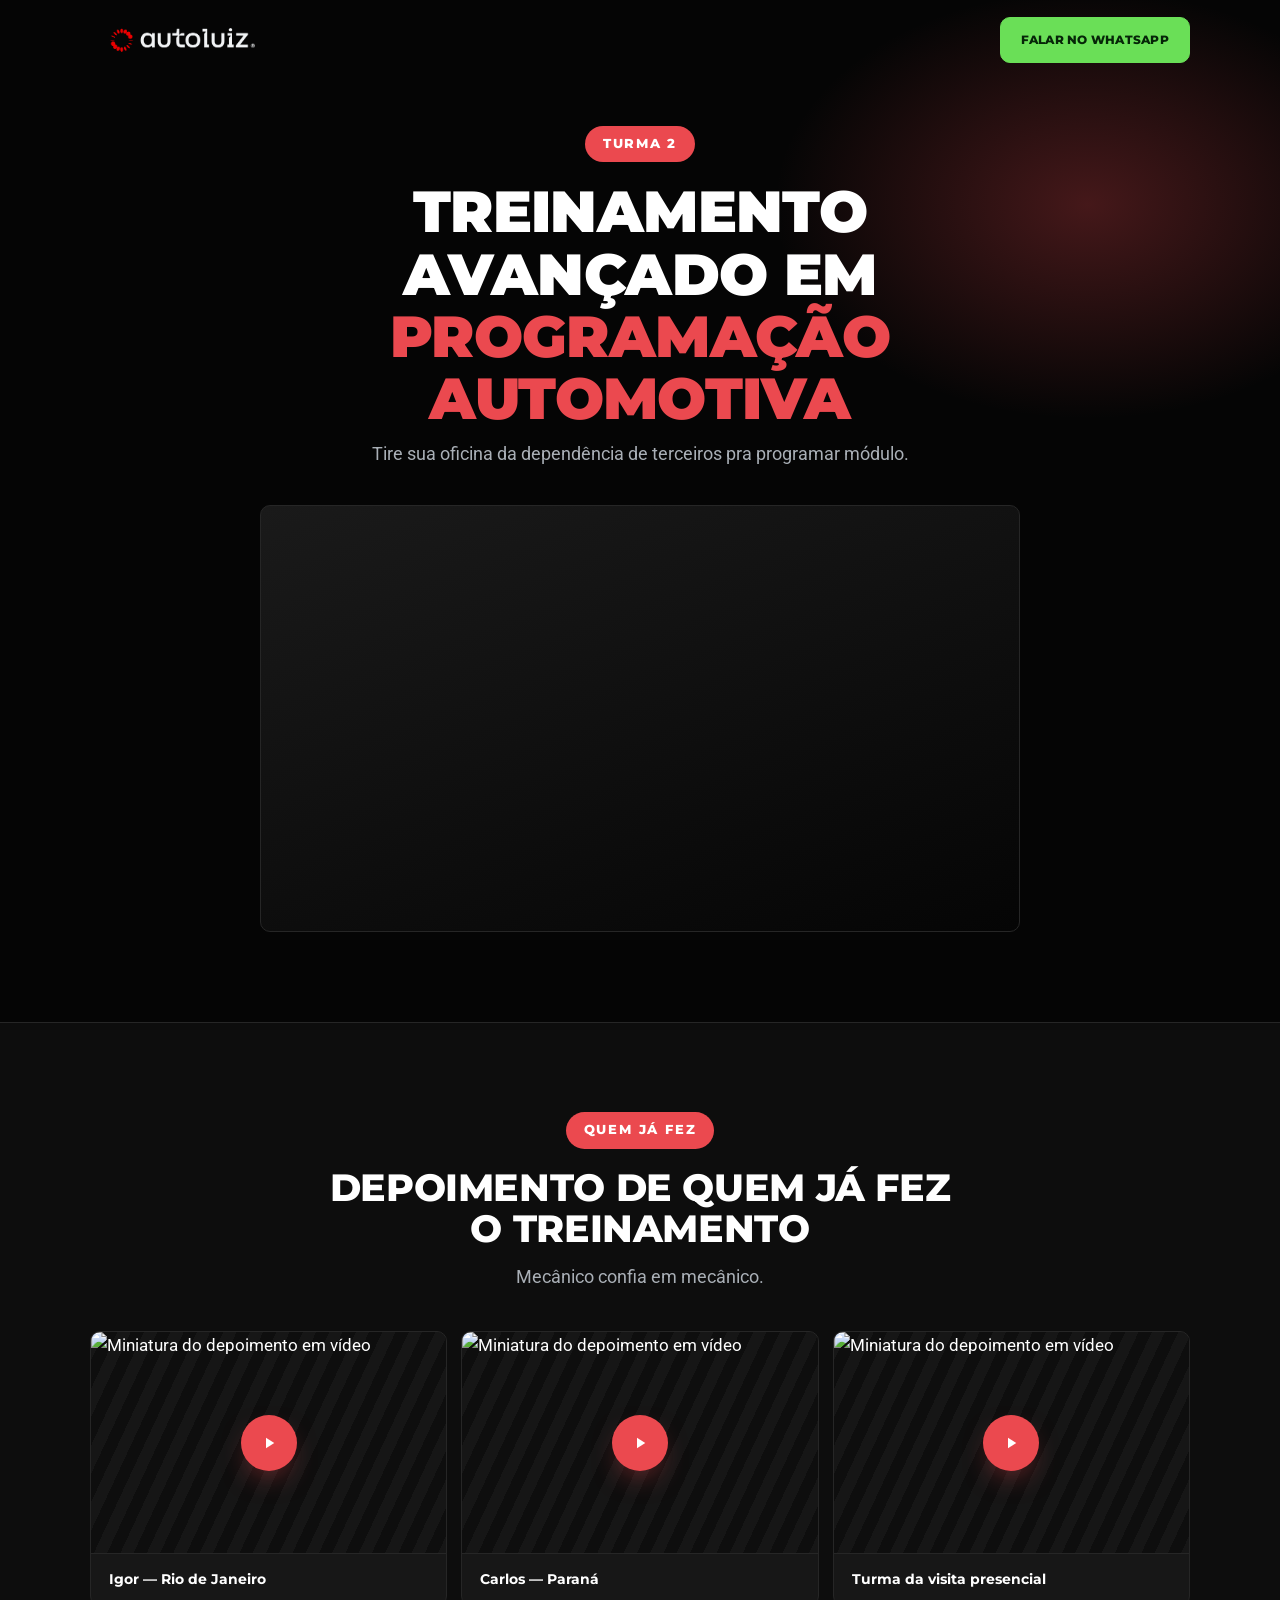
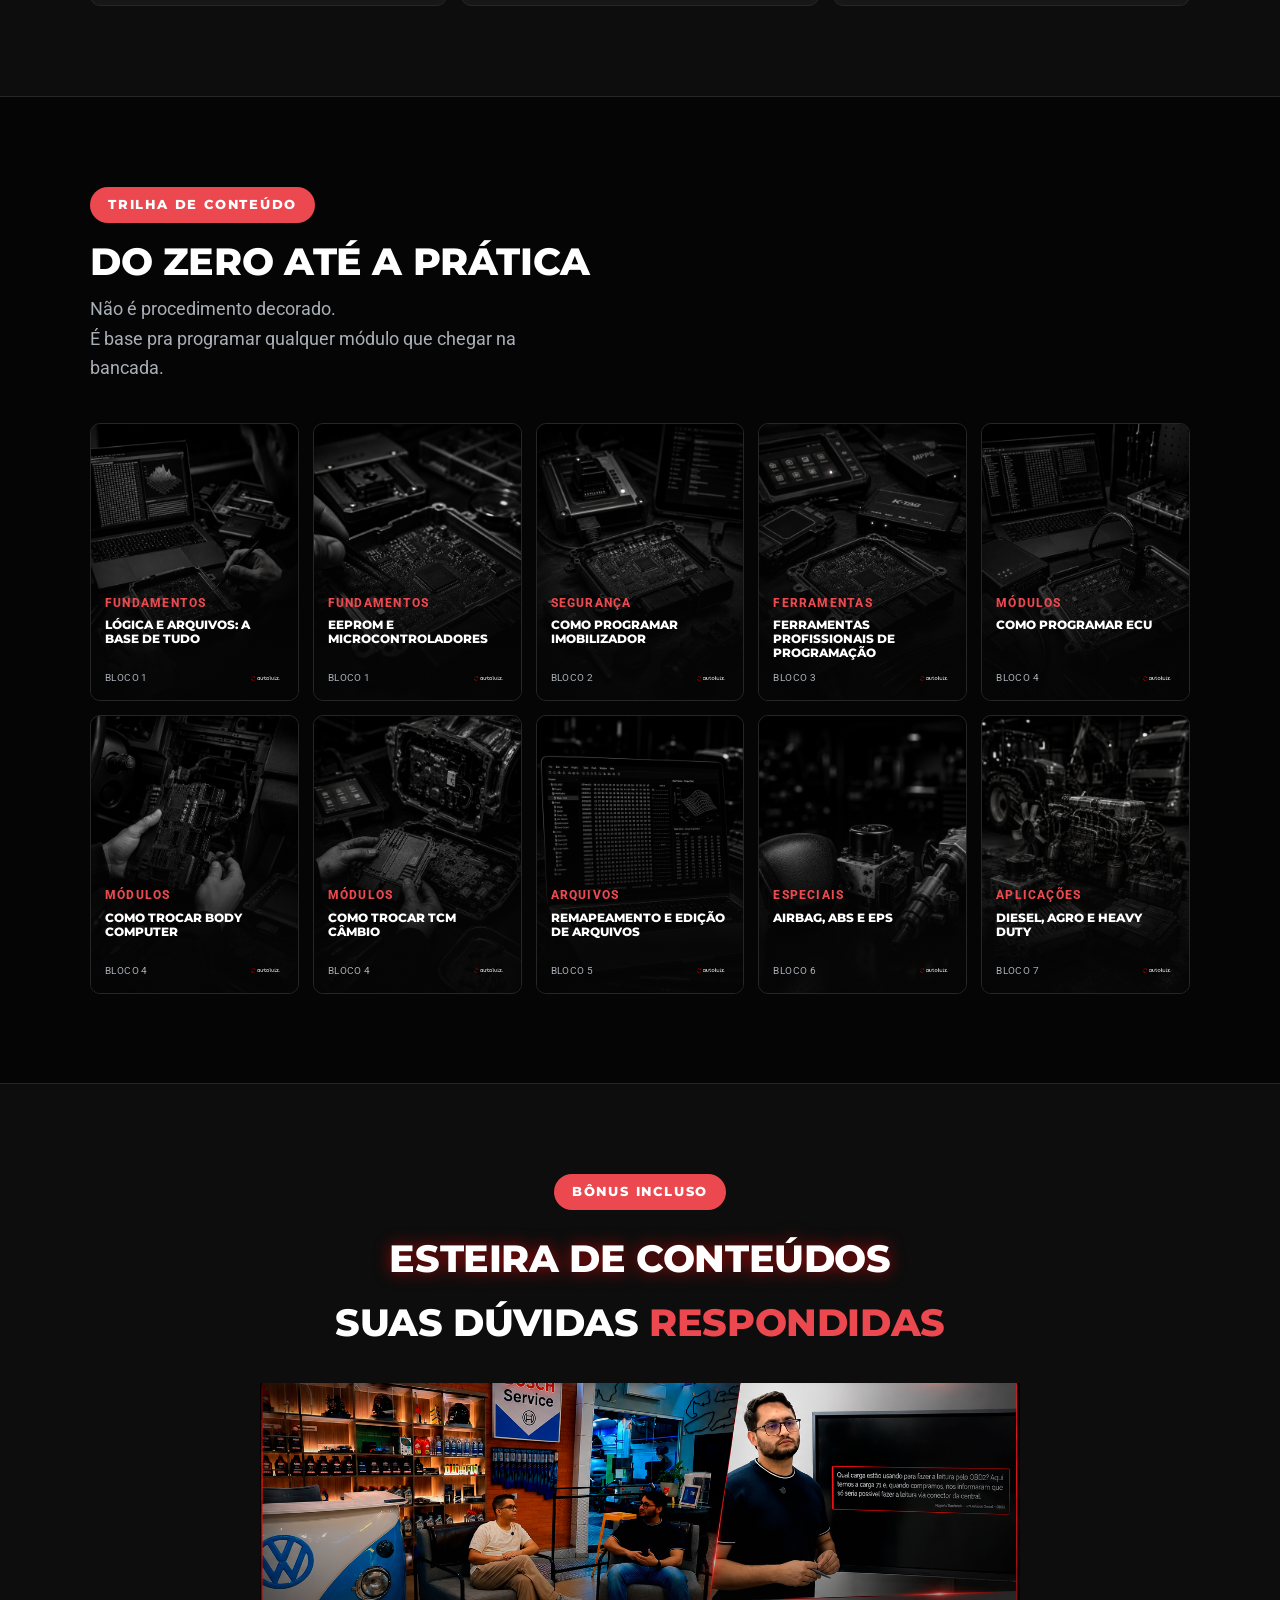
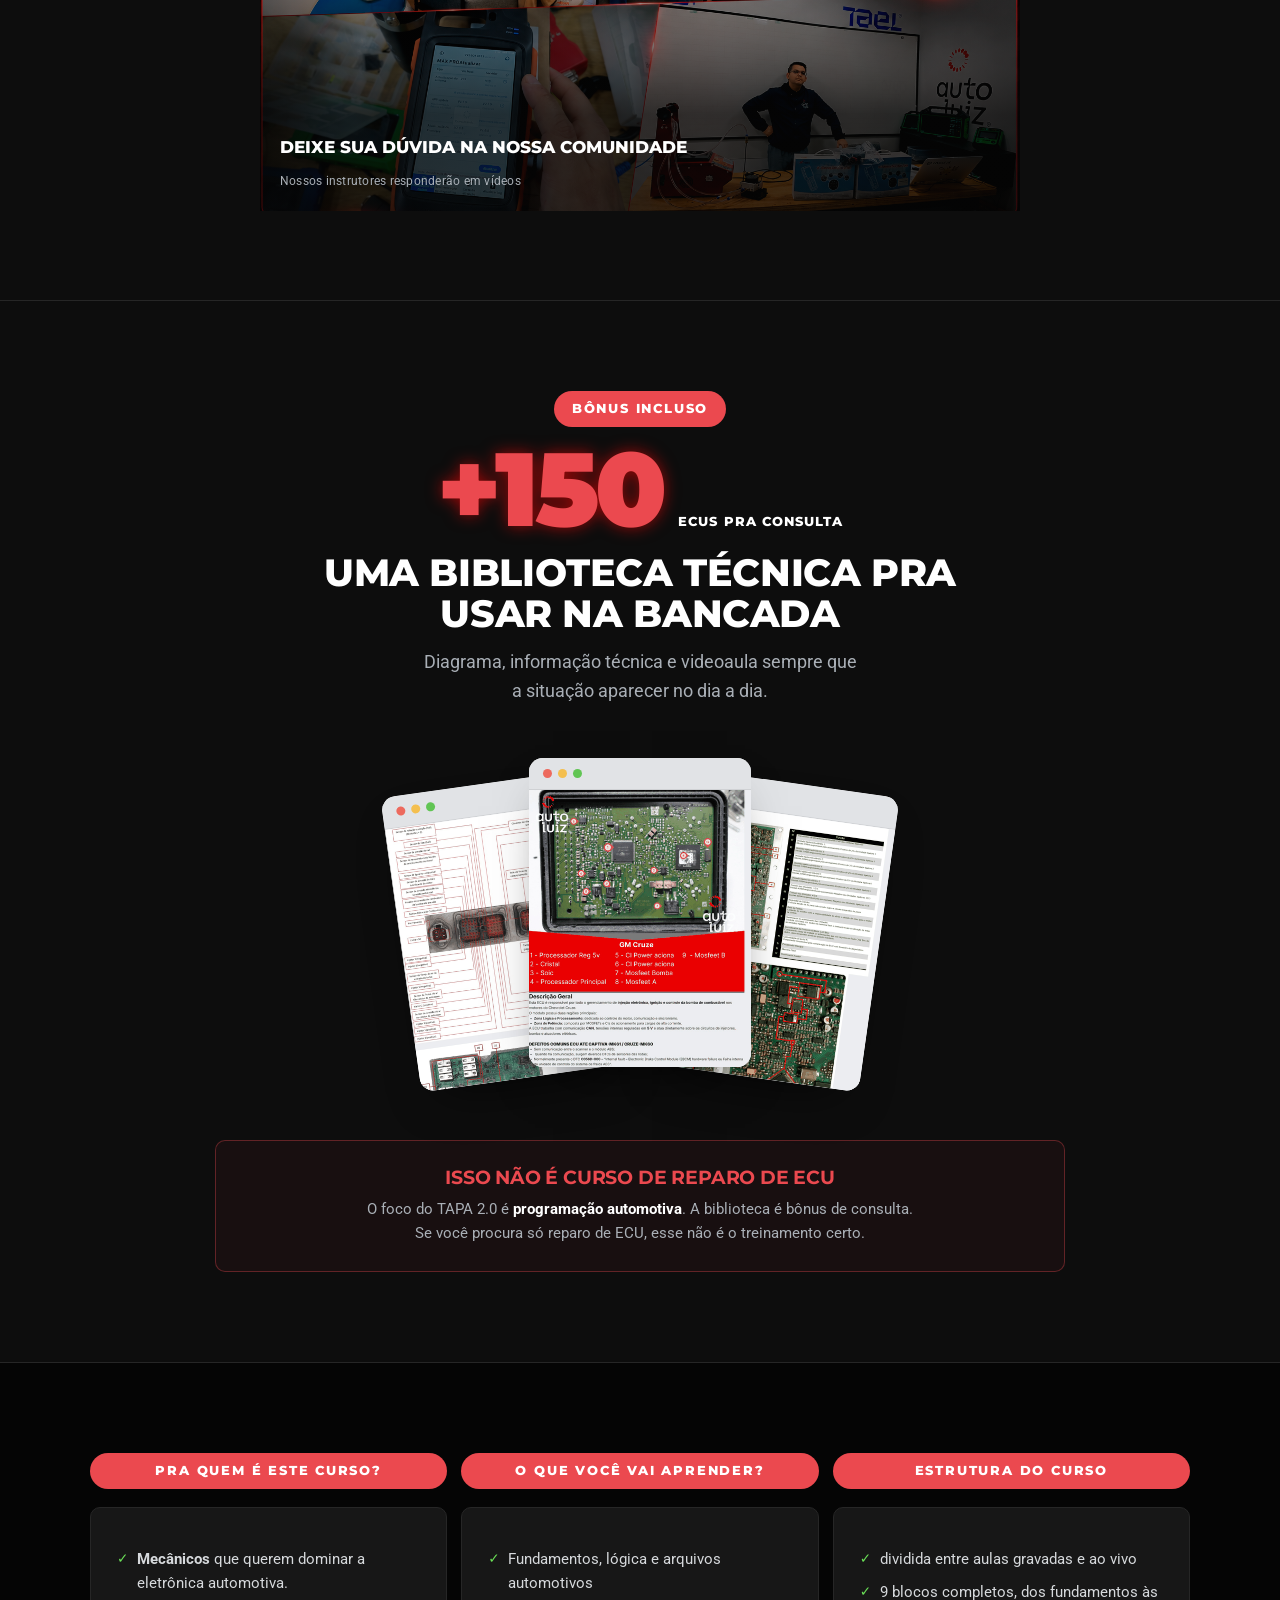
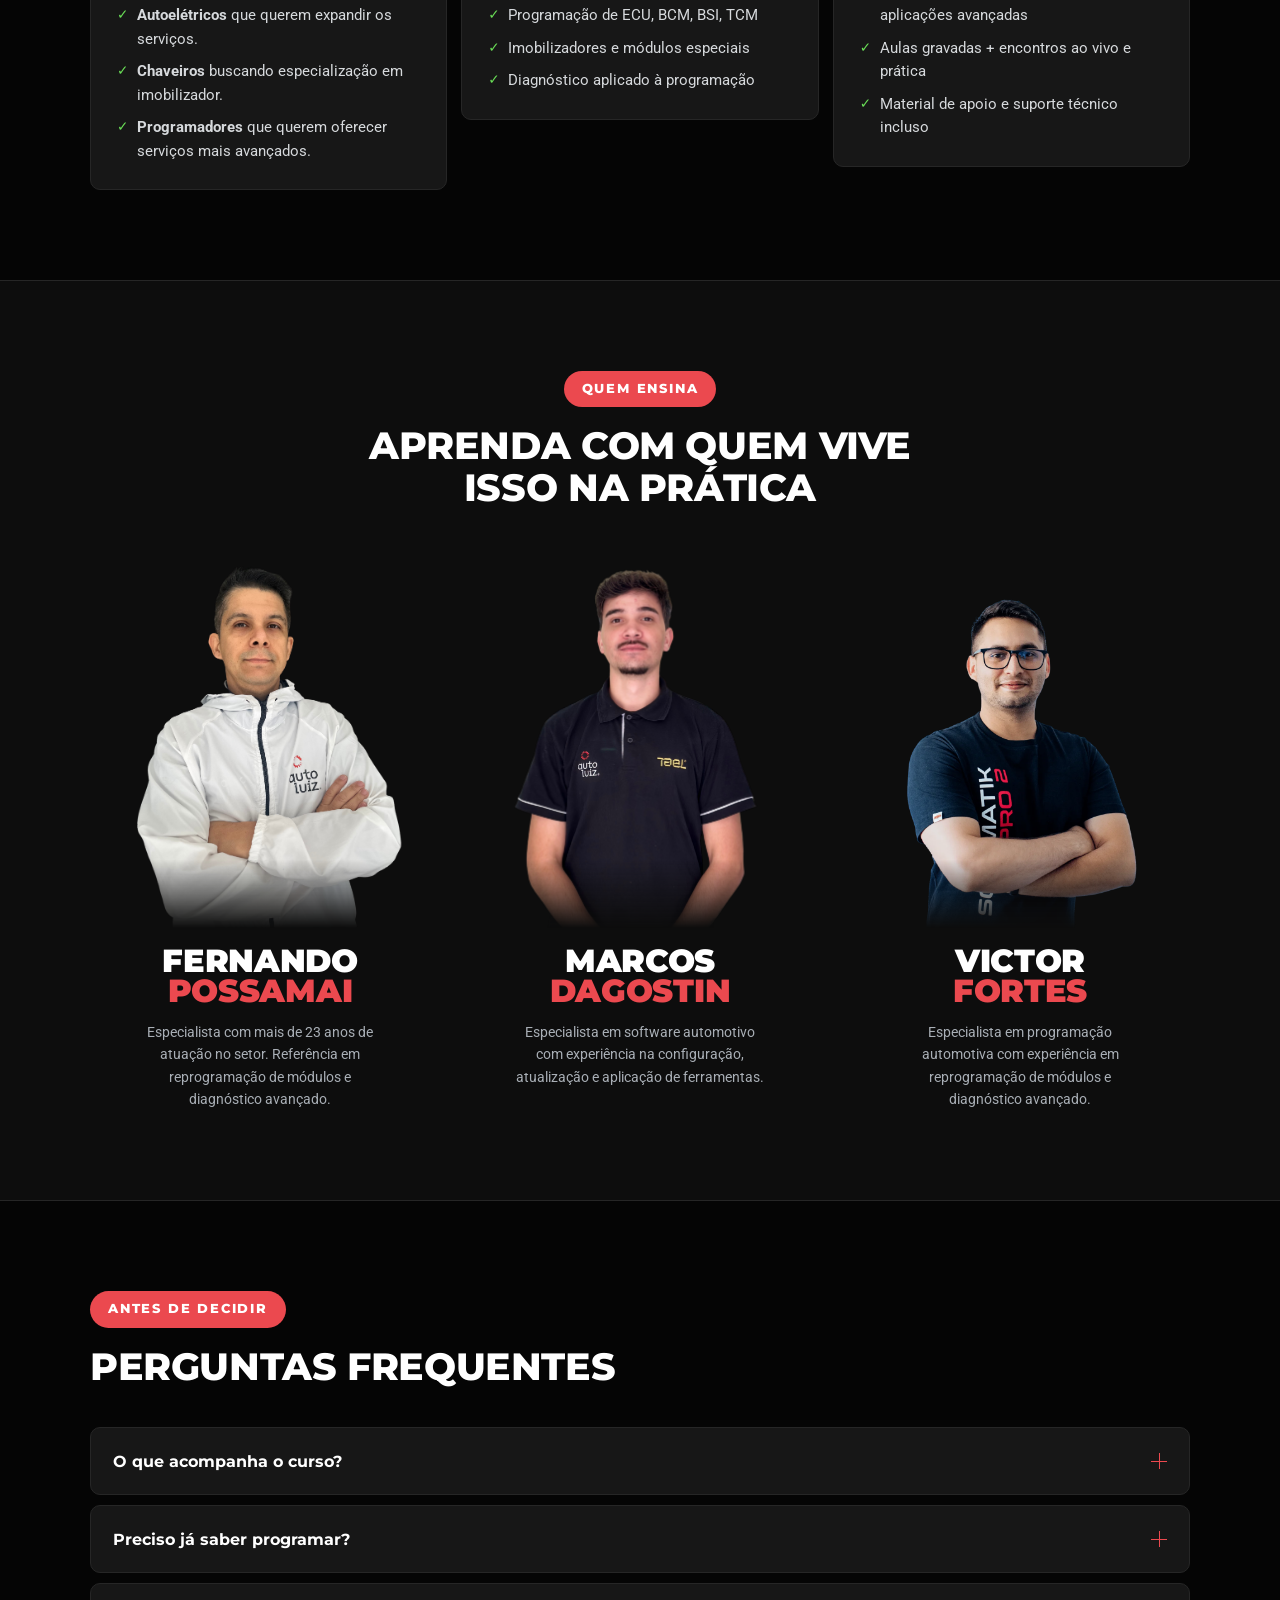
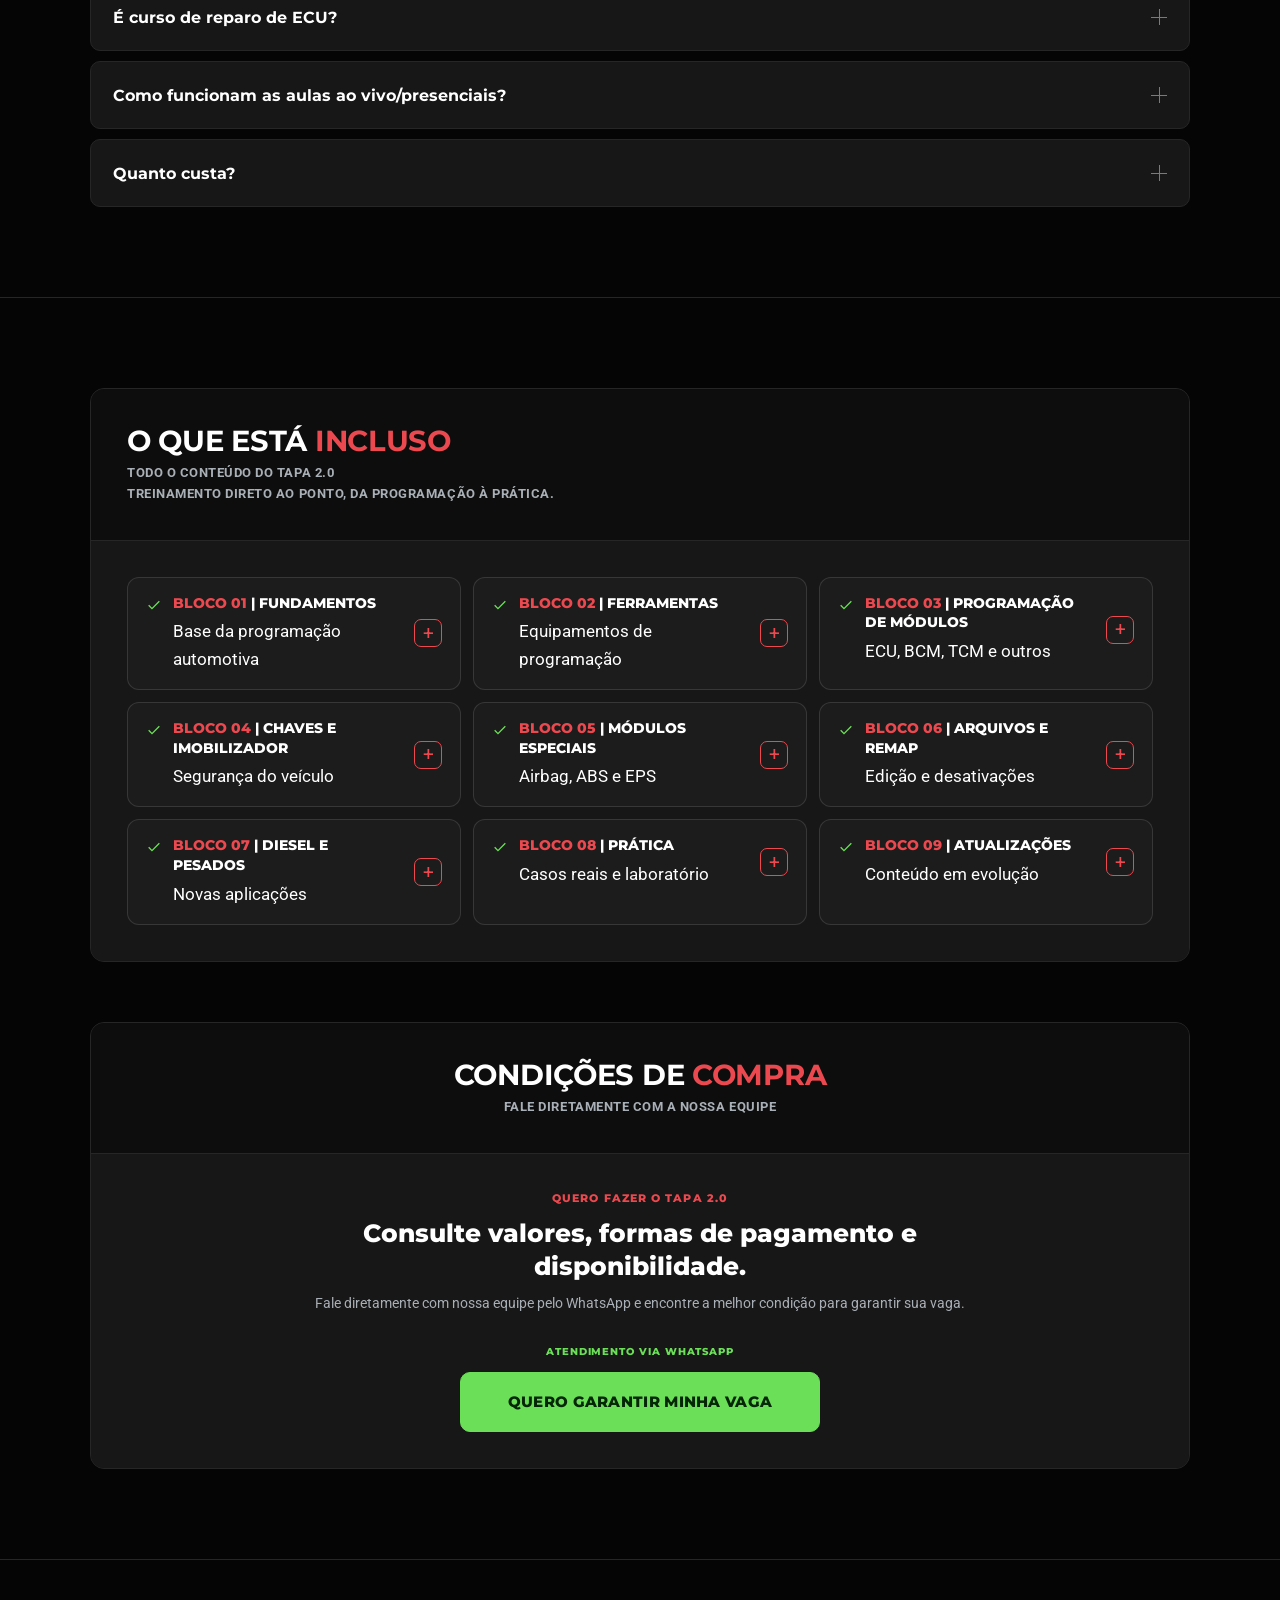
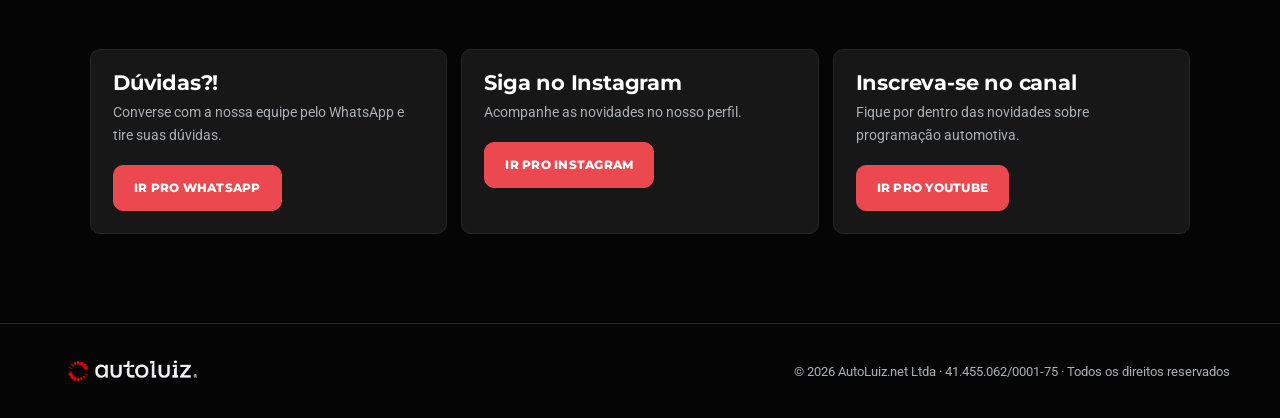
==== index.html @ 75e55159 "Alterações realizadas na parte da esteira de conteudos" ====
<!DOCTYPE html>
<html lang="pt-BR">
<head>
<meta charset="UTF-8">
<meta name="viewport" content="width=device-width, initial-scale=1">
<title>TAPA 2.0 — Treinamento Avançado em Programação Automotiva | AutoLuiz</title>
<meta name="description" content="TAPA 2.0 — Treinamento Avançado em Programação Automotiva. Programação de ECU, BCM, TCM, imobilizadores e mais. AutoLuiz.">
<link rel="preconnect" href="https://fonts.googleapis.com">
<link rel="preconnect" href="https://fonts.gstatic.com" crossorigin>
<link href="https://fonts.googleapis.com/css2?family=Montserrat:wght@600;700;800;900&family=Roboto:wght@400;500;700&display=swap" rel="stylesheet">
<link type="text/css" href="./style.css" rel="stylesheet" /> <!--CSS-->
</head>

<body>
<!-- ============================================================
     Trocar o número de WhatsApp abaixo pelo oficial de vendas antes
     de publicar (hoje usando o mesmo número da página do TAPA 1.0).
     ============================================================ -->

<!-- ====================== NAV ====================== -->
<header class="nav" id="nav">
  <div class="nav-in">
    <a href="#topo" class="brand"><img src="assets/logo-autoluiz-branco.png" alt="AutoLuiz"></a>
    <a href="https://wa.me/5545999514115?text=Ol%C3%A1!%20Quero%20saber%20mais%20sobre%20o%20TAPA%202.0." class="btn btn-sm nav-cta" target="_blank" rel="noopener">Falar no WhatsApp</a>
    <button class="burger" id="burger" aria-label="Abrir menu" aria-expanded="false" aria-controls="drawer"><i></i></button>
  </div>
  <div class="drawer" id="drawer">
    <a href="#depoimentos">Depoimentos</a>
    <a href="#conteudo">Conteúdo</a>
    <a href="#faq">Dúvidas</a>
    <a href="https://wa.me/5545999514115?text=Ol%C3%A1!%20Quero%20saber%20mais%20sobre%20o%20TAPA%202.0." class="btn" target="_blank" rel="noopener">Falar no WhatsApp</a>
  </div>
</header>

<!-- ====================== 01 · HERO + VSL ====================== -->
<section class="hero" id="topo">
  <div class="wrap">
    <div class="hero-head">
      <div class="eyebrow">Turma 2</div>
      <h1>Treinamento avançado em<em>programação automotiva</em></h1>
      <p class="lead hero-lead">Tire sua oficina da dependência de terceiros pra programar módulo.</p>
    </div>

    <div class="vsl"> <!--vídeo antigo, só pra referência visual. Trocar pelo vídeo novo do TAPA 2.0.-->
      <iframe src="https://www.youtube-nocookie.com/embed/srAxkkpOPnQ?rel=0&modestbranding=1" title="VSL provisória (referência)" allow="accelerometer; autoplay; clipboard-write; encrypted-media; gyroscope; picture-in-picture; web-share" allowfullscreen loading="lazy"></iframe>
    </div>
  </div>
</section>

<!-- ====================== 02 · DEPOIMENTOS (segunda dobra) ====================== -->
<section class="tint hairline" id="depoimentos">
  <div class="wrap">
    <div class="section-head center">
      <div class="eyebrow">Quem já fez</div>
      <h2>Depoimento de quem já fez o treinamento</h2>
      <p class="lead tight" style="margin-inline:auto">Mecânico confia em mecânico.</p>
    </div>
    <div class="grid g3">
      <button class="vid" data-yt="faf-zTDQ0Uc" data-caption="Igor — Rio de Janeiro">
        <div class="vid-thumb"><img class="vid-thumb-img" src="https://img.youtube.com/vi/faf-zTDQ0Uc/hqdefault.jpg" alt="Miniatura do depoimento em vídeo"><span class="play"><svg width="18" height="18" viewBox="0 0 24 24" fill="#fff"><path d="M8 5v14l11-7z"/></svg></span></div>
        <div class="vid-body"><p class="vid-caption">Igor — Rio de Janeiro</p></div>
      </button>
      <button class="vid" data-yt="RmAqI6D4fXQ" data-caption="Carlos — Paraná">
        <div class="vid-thumb"><img class="vid-thumb-img" src="https://img.youtube.com/vi/RmAqI6D4fXQ/hqdefault.jpg" alt="Miniatura do depoimento em vídeo"><span class="play"><svg width="18" height="18" viewBox="0 0 24 24" fill="#fff"><path d="M8 5v14l11-7z"/></svg></span></div>
        <div class="vid-body"><p class="vid-caption">Carlos — Paraná</p></div>
      </button>
      <button class="vid" data-yt="4IdHXOc3w_0" data-caption="Turma da visita presencial">
        <div class="vid-thumb"><img class="vid-thumb-img" src="https://img.youtube.com/vi/4IdHXOc3w_0/hqdefault.jpg" alt="Miniatura do depoimento em vídeo"><span class="play"><svg width="18" height="18" viewBox="0 0 24 24" fill="#fff"><path d="M8 5v14l11-7z"/></svg></span></div>
        <div class="vid-body"><p class="vid-caption">Turma da visita presencial</p></div>
      </button>
    </div>
  </div>
</section>

<!-- modal de vídeo -->
<div class="modal" id="modal" role="dialog" aria-modal="true" aria-label="Vídeo do depoimento">
  <div class="modal-box" id="modalBox">
    <div class="modal-frame" id="modalFrame"></div>
    <div class="modal-foot"><span id="modalInfo">Depoimento em vídeo</span><button class="btn btn-ghost btn-sm" id="modalClose">Fechar</button></div>
  </div>
</div>

<!-- ====================== 03 · TRILHA DE CONTEÚDO ====================== -->
<section class="hairline" id="conteudo">
  <div class="wrap">
    <div class="section-head">
      <div class="eyebrow">Trilha de conteúdo</div>
      <h2>Do zero até a prática</h2>
      <p class="lead tight">Não é procedimento decorado.</p> 
      <p class="lead tight">É base pra programar qualquer módulo que chegar na bancada.</p>
    </div>
    
    <div class="grid g5">
  <div class="mod"><img class="mod-bg" src="assets/CAPAS-MODULOS-TRILHA/Lógica e arquivos a base de tudo.png" alt="Lógica e arquivos: a base de tudo"><div class="mod-grad"><div class="mod-eyebrow">Fundamentos</div><div class="mod-title">Lógica e arquivos: a base de tudo</div><div class="mod-foot"><span>Bloco 1</span><img src="assets/logo-autoluiz-branco.png" alt=""></div></div></div>
  <div class="mod"><img class="mod-bg" src="assets/CAPAS-MODULOS-TRILHA/EEPROM e microcontroladores.png" alt="EEPROM e microcontroladores"><div class="mod-grad"><div class="mod-eyebrow">Fundamentos</div><div class="mod-title">EEPROM e microcontroladores</div><div class="mod-foot"><span>Bloco 1</span><img src="assets/logo-autoluiz-branco.png" alt=""></div></div></div>
  <div class="mod"><img class="mod-bg" src="assets/CAPAS-MODULOS-TRILHA/Como programar imobilizador.png" alt="Como programar imobilizador"><div class="mod-grad"><div class="mod-eyebrow">Segurança</div><div class="mod-title">Como programar imobilizador</div><div class="mod-foot"><span>Bloco 2</span><img src="assets/logo-autoluiz-branco.png" alt=""></div></div></div>
  <div class="mod"><img class="mod-bg" src="assets/CAPAS-MODULOS-TRILHA/Ferramentas profissionais de programação.png" alt="Ferramentas profissionais de programação"><div class="mod-grad"><div class="mod-eyebrow">Ferramentas</div><div class="mod-title">Ferramentas profissionais de programação</div><div class="mod-foot"><span>Bloco 3</span><img src="assets/logo-autoluiz-branco.png" alt=""></div></div></div>
  <div class="mod"><img class="mod-bg" src="assets/CAPAS-MODULOS-TRILHA/Como programar ECU.png" alt="Como programar ECU"><div class="mod-grad"><div class="mod-eyebrow">Módulos</div><div class="mod-title">Como programar ECU</div><div class="mod-foot"><span>Bloco 4</span><img src="assets/logo-autoluiz-branco.png" alt=""></div></div></div>
  <div class="mod"><img class="mod-bg" src="assets/CAPAS-MODULOS-TRILHA/Como trocar Body Computer.png" alt="Como trocar Body Computer"><div class="mod-grad"><div class="mod-eyebrow">Módulos</div><div class="mod-title">Como trocar Body Computer</div><div class="mod-foot"><span>Bloco 4</span><img src="assets/logo-autoluiz-branco.png" alt=""></div></div></div>
  <div class="mod"><img class="mod-bg" src="assets/CAPAS-MODULOS-TRILHA/Como trocar TCM câmbio.png" alt="Como trocar TCM câmbio"><div class="mod-grad"><div class="mod-eyebrow">Módulos</div><div class="mod-title">Como trocar TCM câmbio</div><div class="mod-foot"><span>Bloco 4</span><img src="assets/logo-autoluiz-branco.png" alt=""></div></div></div>
  <div class="mod"><img class="mod-bg" src="assets/CAPAS-MODULOS-TRILHA/Remapeamento e edição de arquivos.png" alt="Remapeamento e edição de arquivos"><div class="mod-grad"><div class="mod-eyebrow">Arquivos</div><div class="mod-title">Remapeamento e edição de arquivos</div><div class="mod-foot"><span>Bloco 5</span><img src="assets/logo-autoluiz-branco.png" alt=""></div></div></div>
  <div class="mod"><img class="mod-bg" src="assets/CAPAS-MODULOS-TRILHA/Airbag, ABS e EPS.png" alt="Airbag, ABS e EPS"><div class="mod-grad"><div class="mod-eyebrow">Especiais</div><div class="mod-title">Airbag, ABS e EPS</div><div class="mod-foot"><span>Bloco 6</span><img src="assets/logo-autoluiz-branco.png" alt=""></div></div></div>
  <div class="mod"><img class="mod-bg" src="assets/CAPAS-MODULOS-TRILHA/Diesel, Agro e Heavy Duty.png" alt="Diesel, Agro e Heavy Duty"><div class="mod-grad"><div class="mod-eyebrow">Aplicações</div><div class="mod-title">Diesel, Agro e Heavy Duty</div><div class="mod-foot"><span>Bloco 7</span><img src="assets/logo-autoluiz-branco.png" alt=""></div></div></div>
</div> <!--Fim da div dos cards-->

  </div>
</section>

<!-- ====================== 04 · ESTEIRA DE CONTEÚDOS ====================== -->
<section class="tint hairline">
  <div class="wrap">
    <div class="section-head center">
      <div class="eyebrow">Bônus incluso</div>
      <h2 class="esteira-titulo">Esteira de conteúdos</h2>
      <h2 class="duvidas-titulo">Suas dúvidas <span>respondidas</span></h2>
    </div>
    
    <div class="live" style="max-width:760px;margin:0 auto">
      
      <div class="live-grad">
          <div class="live-title"> Deixe sua dúvida na nossa comunidade</div>
        <div class="live-foot">Nossos instrutores responderão em vídeos</div>
      </div>
    </div>
    
  </div>
</section>

<!-- ====================== 08 · BIBLIOTECA +150 ECUs ====================== -->
<section class="tint hairline" id="biblioteca">
  <div class="wrap">
    <div class="section-head center">
      <div class="eyebrow">Bônus incluso</div>
      <div class="stat"><b>+150</b><span>ECUs pra consulta</span></div>
      <h2 style="margin-top:18px">Uma biblioteca técnica pra usar na bancada</h2>
      <p class="lead tight" style="margin-inline:auto">Diagrama, informação técnica e videoaula sempre que a situação aparecer no dia a dia.</p>
    </div>
    
    <!-- mockup — 3 PDFs reais rodando, 01 no centro/frente, 02 e 03 atrás -->
    <div class="ebook-wrap">
      <div class="pdf-fan">
        <div class="pdf-mock pf-side pf-l">
          <div class="pdf-mock-top">
            <span class="pdf-mock-dot"></span>
            <span class="pdf-mock-dot"></span>
            <span class="pdf-mock-dot"></span>
          </div>
          <div class="pdf-mock-body">
            <img src="assets/pdf-scroll-2.gif" alt="GIF real mostrando a rolagem de uma página em PDF da biblioteca técnica">
          </div>
        </div>
        <div class="pdf-mock pf-side pf-r">
          <div class="pdf-mock-top">
            <span class="pdf-mock-dot"></span>
            <span class="pdf-mock-dot"></span>
            <span class="pdf-mock-dot"></span>
          </div>
          <div class="pdf-mock-body">
            <img src="assets/pdf-scroll-3.gif" alt="GIF real mostrando a rolagem de uma página em PDF da biblioteca técnica">
          </div>
        </div>
        <div class="pdf-mock pf-center">
          <div class="pdf-mock-top">
            <span class="pdf-mock-dot"></span>
            <span class="pdf-mock-dot"></span>
            <span class="pdf-mock-dot"></span>
          </div>
          <div class="pdf-mock-body">
            <img src="assets/pdf-scroll-1.gif" alt="GIF real mostrando a rolagem de uma página em PDF da biblioteca técnica">
          </div>
        </div>
      </div>
    </div>
   
    <div class="alert">
      <h3>Isso não é curso de reparo de ECU</h3>
      <p>O foco do TAPA 2.0 é <b style="color:var(--ink)">programação automotiva</b>. A biblioteca é bônus de consulta. Se você procura só reparo de ECU, esse não é o treinamento certo.</p>
    </div>
  </div>
</section>

<!-- ====================== 05 · 3 COLUNAS INFO ====================== -->
<section class="hairline">
  <div class="wrap">
    <div class="grid g3">
      <div class="info-col">
        <div class="eyebrow">Pra quem é este curso?</div>
        <div class="card">
          <ul>
            <li><b>Mecânicos</b> que querem dominar a eletrônica automotiva.</li>
            <li><b>Autoelétricos</b> que querem expandir os serviços.</li>
            <li><b>Chaveiros</b> buscando especialização em imobilizador.</li>
            <li><b>Programadores</b> que querem oferecer serviços mais avançados.</li>
          </ul>
        </div>
      </div>
      <div class="info-col">
        <div class="eyebrow">O que você vai aprender?</div>
        <div class="card">
          <ul>
            <li>Fundamentos, lógica e arquivos automotivos</li>
            <li>Programação de ECU, BCM, BSI, TCM</li>
            <li>Imobilizadores e módulos especiais</li>
            <li>Diagnóstico aplicado à programação</li>
          </ul>
        </div>
      </div>
      <div class="info-col">
        <div class="eyebrow">Estrutura do curso</div>
        <div class="card">
          <ul>
            <li> dividida entre aulas gravadas e ao vivo</li> <!--verificar carga horaria-->
            <li>9 blocos completos, dos fundamentos às aplicações avançadas</li>
            <li>Aulas gravadas + encontros ao vivo e prática</li>
            <li>Material de apoio e suporte técnico incluso</li>
          </ul>
        </div>
      </div>
    </div>
  </div>
</section>

<!-- ====================== 06 · QUEM ENSINA ====================== -->
<section class="tint hairline instructors" id="autoluiz">
  <div class="wrap">

    <div class="section-head center">
      <div class="eyebrow">Quem ensina</div>
      <h2>Aprenda com quem vive isso na prática</h2>
    </div>

    <div class="instructors__grid">

      <!-- Fernando -->
      <div class="instructor">
        <div class="instructor__photo">
          <img src="assets/FOTOS - INSTRUTORES/Foto Fernando PNG.png" alt="Fernando Possamai">
        </div>

        <div class="instructor__text">
          <h3>Fernando<span>Possamai</span></h3>
          <p>Especialista com mais de 23 anos de atuação no setor. Referência em reprogramação de módulos e diagnóstico avançado.</p>
        </div>
      </div>

      <!-- Marcos -->
      <div class="instructor">
        <div class="instructor__photo">
          <img src="assets/FOTOS - INSTRUTORES/Foto Marcos PNG.png" alt="Marcos Dagostin">
        </div>

        <div class="instructor__text">
          <h3>Marcos<span>Dagostin</span></h3>
          <p>Especialista em software automotivo com experiência na configuração, atualização e aplicação de ferramentas. </p>
        </div>
      </div>

      <!-- Victor -->
      <div class="instructor">
        <div class="instructor__photo">
          <img src="assets/FOTOS - INSTRUTORES/Foto Victor PNG.webp" alt="Victor Fortes">
        </div>

        <div class="instructor__text">
          <h3>Victor<span>Fortes</span></h3>
          <p>Especialista em programação automotiva com experiência em reprogramação de módulos e diagnóstico avançado.</p>
        </div>
      </div>

    </div>

  </div>
</section>

<!-- ====================== 09 · FAQ ====================== -->
<section class="hairline" id="faq">
  <div class="wrap">
    <div class="section-head">
      <div class="eyebrow">Antes de decidir</div>
      <h2>Perguntas frequentes</h2>
    </div>
    <div class="faq">
      <div class="faq-item"><button class="faq-q">O que acompanha o curso? <i></i></button><div class="faq-a"><div>O conteúdo original do TAPA 1 + novos fundamentos, arquivos práticos e atualizações constantes para transformar processos isolados em uma formação completa e de alto nível.</div></div></div>
      <div class="faq-item"><button class="faq-q">Preciso já saber programar? <i></i></button><div class="faq-a"><div>Não. O treinamento começa do zero, pelos fundamentos.</div></div></div>
      <div class="faq-item"><button class="faq-q">É curso de reparo de ECU? <i></i></button><div class="faq-a"><div>Não. O foco é programação automotiva. A biblioteca de +150 ECUs é bônus de consulta.</div></div></div>
      <div class="faq-item"><button class="faq-q">Como funcionam as aulas ao vivo/presenciais? <i></i></button><div class="faq-a"><div>Além das aulas online, o treinamento inclui lives gravadas.</div></div></div>
      <div class="faq-item"><button class="faq-q">Quanto custa? <i></i></button><div class="faq-a"><div>Fale com um dos nossos especialistas no WhatsApp, eles passam valores e condições certas pro seu momento.</div></div></div>
    </div>
  </div>
</section>

<!--O QUE ESTÁ INCLUSO-->
<section class="hairline" id="oferta">
  <div class="wrap">

    <div class="offer">

      <div class="offer-top">
        <h3>O QUE ESTÁ <span>INCLUSO</span></h3>
        <p>Todo o conteúdo do TAPA 2.0</p>
        <p>Treinamento direto ao ponto, da programação à prática.</p>
      </div>

      <div class="offer-body">

        <div class="course-accordions">

          <details class="topic-accordion">
            <summary>
              <div class="topic-head">
                <svg width="16" height="16" viewBox="0 0 24 24" fill="none" stroke="#6ADF57" stroke-width="2">
                  <path d="M4 12.5l5 5L20 6.5"/>
                </svg>

                <div class="topic-title">
                  <strong><span class="bloco-numero">BLOCO 01</span> | FUNDAMENTOS</strong>
                  <span>Base da programação automotiva</span>
                </div>
              </div>

              <span class="topic-arrow">+</span>
            </summary>

            <div class="topic-dropdown">
              <ul>
                <li>Leitura e gravação de módulos</li>
                <li>EEPROM e microcontroladores</li>
                <li>Arquivos automotivos</li>
              </ul>
            </div>
          </details>

          <details class="topic-accordion">
            <summary>
              <div class="topic-head">
                <svg width="16" height="16" viewBox="0 0 24 24" fill="none" stroke="#6ADF57" stroke-width="2">
                  <path d="M4 12.5l5 5L20 6.5"/>
                </svg>

                <div class="topic-title">
                  <strong><span class="bloco-numero">BLOCO 02</span> | FERRAMENTAS</strong>
                  <span>Equipamentos de programação</span>
                </div>
              </div>

              <span class="topic-arrow">+</span>
            </summary>

            <div class="topic-dropdown">
              <ul>
                <li>Ferramentas profissionais de programação</li>
                <li>Uso correto de cada equipamento</li>
              </ul>
            </div>
          </details>

          <details class="topic-accordion">
            <summary>
              <div class="topic-head">
                <svg width="16" height="16" viewBox="0 0 24 24" fill="none" stroke="#6ADF57" stroke-width="2">
                  <path d="M4 12.5l5 5L20 6.5"/>
                </svg>

                <div class="topic-title">
                  <strong><span class="bloco-numero">BLOCO 03</span> | PROGRAMAÇÃO DE MÓDULOS</strong>
                  <span>ECU, BCM, TCM e outros</span>
                </div>
              </div>

              <span class="topic-arrow">+</span>
            </summary>

            <div class="topic-dropdown">
              <ul>
                <li>ECU e BCM</li>
                <li>BCM, BSI e Body Computer</li>
                <li>TCM e transmissões</li>
                <li>Troca e programação de módulos</li>
              </ul>
            </div>
          </details>

          <details class="topic-accordion">
            <summary>
              <div class="topic-head">
                <svg width="16" height="16" viewBox="0 0 24 24" fill="none" stroke="#6ADF57" stroke-width="2">
                  <path d="M4 12.5l5 5L20 6.5"/>
                </svg>

                <div class="topic-title">
                 <strong><span class="bloco-numero">BLOCO 04</span> | CHAVES E IMOBILIZADOR</strong>
                  <span>Segurança do veículo</span>
                </div>
              </div>

              <span class="topic-arrow">+</span>
            </summary>

            <div class="topic-dropdown">
              <ul>
                <li>Programação de chaves</li>
                <li>Imobilizador</li>
                <li>Sistemas de segurança</li>
              </ul>
            </div>
          </details>

          <details class="topic-accordion">
            <summary>
              <div class="topic-head">
                <svg width="16" height="16" viewBox="0 0 24 24" fill="none" stroke="#6ADF57" stroke-width="2">
                  <path d="M4 12.5l5 5L20 6.5"/>
                </svg>

                <div class="topic-title">
                 <strong><span class="bloco-numero">BLOCO 05</span> | MÓDULOS ESPECIAIS</strong>
                  <span>Airbag, ABS e EPS</span>
                </div>
              </div>

              <span class="topic-arrow">+</span>
            </summary>

            <div class="topic-dropdown">
              <ul>
                <li>Reset de Airbag</li>
                <li>ABS</li>
                <li>EPS</li>
              </ul>
            </div>
          </details>

          <details class="topic-accordion">
            <summary>
              <div class="topic-head">
                <svg width="16" height="16" viewBox="0 0 24 24" fill="none" stroke="#6ADF57" stroke-width="2">
                  <path d="M4 12.5l5 5L20 6.5"/>
                </svg>

                <div class="topic-title">
                 <strong><span class="bloco-numero">BLOCO 06</span> | ARQUIVOS E REMAP</strong>
                  <span>Edição e desativações</span>
                </div>
              </div>

              <span class="topic-arrow">+</span>
            </summary>

            <div class="topic-dropdown">
              <ul>
                <li>Edição de arquivos</li>
                <li>Remap</li>
                <li>EGR, DPF e FAP</li>
              </ul>
            </div>
          </details>

          <details class="topic-accordion">
            <summary>
              <div class="topic-head">
                <svg width="16" height="16" viewBox="0 0 24 24" fill="none" stroke="#6ADF57" stroke-width="2">
                  <path d="M4 12.5l5 5L20 6.5"/>
                </svg>

                <div class="topic-title">
                 <strong><span class="bloco-numero">BLOCO 07</span> | DIESEL E PESADOS</strong>
                  <span>Novas aplicações</span>
                </div>
              </div>

              <span class="topic-arrow">+</span>
            </summary>

            <div class="topic-dropdown">
              <ul>
                <li>Linha Diesel</li>
                <li>Agro</li>
                <li>Heavy Duty</li>
              </ul>
            </div>
          </details>

          <details class="topic-accordion">
            <summary>
              <div class="topic-head">
                <svg width="16" height="16" viewBox="0 0 24 24" fill="none" stroke="#6ADF57" stroke-width="2">
                  <path d="M4 12.5l5 5L20 6.5"/>
                </svg>

                <div class="topic-title">
                  <strong><span class="bloco-numero">BLOCO 08</span> | PRÁTICA</strong>
                  <span>Casos reais e laboratório</span>
                </div>
              </div>

              <span class="topic-arrow">+</span>
            </summary>

            <div class="topic-dropdown">
              <ul>
                <li>Casos reais</li>
                <li>Laboratório técnico</li>
                <li>Diagnóstico aplicado à programação</li>
              </ul>
            </div>
          </details>

          <details class="topic-accordion">
            <summary>
              <div class="topic-head">
                <svg width="16" height="16" viewBox="0 0 24 24" fill="none" stroke="#6ADF57" stroke-width="2">
                  <path d="M4 12.5l5 5L20 6.5"/>
                </svg>

                <div class="topic-title">
                  <strong><span class="bloco-numero">BLOCO 09</span> | ATUALIZAÇÕES</strong>
                  <span>Conteúdo em evolução</span>
                </div>
              </div>

              <span class="topic-arrow">+</span>
            </summary>

            <div class="topic-dropdown">
              <ul>
                <li>Novas tecnologias</li>
                <li>Novos procedimentos</li>
                <li>Atualização contínua</li>
              </ul>
            </div>
          </details>

        </div>

      </div>

    </div> 

    <!-- ====================== CARD 02 · CONDIÇÕES DE COMPRA ====================== -->
<div class="offer offer-conditions">

  <div class="offer-top">
    <h3>CONDIÇÕES DE <span>COMPRA</span></h3>
    <p>Fale diretamente com a nossa equipe</p>
  </div>

  <div class="offer-body">

    <div class="purchase-cta">

      <div class="purchase-copy">
        <span class="purchase-eyebrow">QUERO FAZER O TAPA 2.0</span>

        <h4>
          Consulte valores, formas de pagamento
          e disponibilidade.
        </h4>

        <p>
          Fale diretamente com nossa equipe pelo WhatsApp
          e encontre a melhor condição para garantir sua vaga.
        </p>
      </div>

      <div class="purchase-action">

        <span>ATENDIMENTO VIA WHATSAPP</span>

        <a
          href="https://wa.me/5545999514115?text=Ol%C3%A1!%20Quero%20saber%20mais%20sobre%20o%20TAPA%202.0."
          class="btn"
          target="_blank"
          rel="noopener">
          Quero garantir minha vaga
        </a>

      </div>

    </div>

  </div>

</div> <!-- fim CONDIÇÕES DE COMPRA -->

  </div> <!-- fim wrap -->
</section> <!-- fim oferta -->

<!-- ====================== 11 · RODAPÉ (cards CTA + barra) ====================== -->
<footer class="hairline">
  <div class="wrap" style="padding-block:var(--sec)">
    <div class="foot-ctas">
      <div class="foot-card">
        <h3>Dúvidas?!</h3>
        <p>Converse com a nossa equipe pelo WhatsApp e tire suas dúvidas.</p>
        <a href="https://wa.me/5545999514115" class="btn btn-red btn-sm" target="_blank" rel="noopener">Ir pro WhatsApp</a>
      </div>
      <div class="foot-card">
        <h3>Siga no Instagram</h3>
        <p>Acompanhe as novidades no nosso perfil.</p>
        <a href="https://instagram.com/autoluiznet" class="btn btn-red btn-sm" target="_blank" rel="noopener">Ir pro Instagram</a>
      </div>
      <div class="foot-card">
        <h3>Inscreva-se no canal</h3>
        <p>Fique por dentro das novidades sobre programação automotiva.</p>
        <a href="https://youtube.com/@AutoLuiznet" class="btn btn-red btn-sm" target="_blank" rel="noopener">Ir pro YouTube</a>
      </div>
    </div>
  </div>
  <div class="hairline">
    <div class="wrap foot-bar">
      <a href="#topo" class="brand"><img src="assets/logo-autoluiz-branco.png" alt="AutoLuiz"></a>
      <div>© <span id="ano"></span> AutoLuiz.net Ltda · <span>41.455.062/0001-75</span> · Todos os direitos reservados</div>
    </div>
  </div>
</footer>

<!-- CTA fixo mobile -->
<div class="dock" id="dock"><a href="https://wa.me/5545999514115?text=Ol%C3%A1!%20Quero%20saber%20mais%20sobre%20o%20TAPA%202.0." class="btn" target="_blank" rel="noopener">Quero garantir minha vaga</a></div>

<script>
(function(){
  var nav=document.getElementById('nav'),dock=document.getElementById('dock'),
      burger=document.getElementById('burger'),drawer=document.getElementById('drawer');

  document.getElementById('ano').textContent=new Date().getFullYear();

  function onScroll(){
    var y=window.scrollY;
    nav.classList.toggle('stuck',y>40);
    dock.classList.toggle('show',y>window.innerHeight*0.7);
  }
  window.addEventListener('scroll',onScroll,{passive:true}); onScroll();

  burger.addEventListener('click',function(){
    var open=drawer.classList.toggle('open');
    burger.setAttribute('aria-expanded',open);
    burger.setAttribute('aria-label',open?'Fechar menu':'Abrir menu');
  });
  drawer.querySelectorAll('a').forEach(function(a){
    a.addEventListener('click',function(){drawer.classList.remove('open');burger.setAttribute('aria-expanded','false');});
  });

  document.querySelectorAll('.faq-q').forEach(function(q){
    var item=q.parentElement,panel=item.querySelector('.faq-a');
    q.addEventListener('click',function(){
      var open=item.classList.contains('open');
      document.querySelectorAll('.faq-item.open').forEach(function(i){i.classList.remove('open');i.querySelector('.faq-a').style.maxHeight=null;});
      if(!open){item.classList.add('open');panel.style.maxHeight=panel.scrollHeight+'px';}
    });
  });

  var modal=document.getElementById('modal'),info=document.getElementById('modalInfo');
  var modalBox=document.getElementById('modalBox'),modalFrame=document.getElementById('modalFrame');
  document.querySelectorAll('.vid').forEach(function(v){
    v.addEventListener('click',function(){
      info.textContent=v.dataset.caption||'Depoimento em vídeo';
      if(v.dataset.yt){
        modalBox.classList.add('vertical');
        modalFrame.innerHTML='<iframe src="https://www.youtube-nocookie.com/embed/'+v.dataset.yt+'?autoplay=1&rel=0&modestbranding=1" title="Depoimento em vídeo" allow="accelerometer; autoplay; clipboard-write; encrypted-media; gyroscope; picture-in-picture; web-share" allowfullscreen loading="lazy"></iframe>';
      } else {
        modalBox.classList.remove('vertical');
        modalFrame.innerHTML='<p>[ ESPAÇO DO VÍDEO ]<br>Substituir por &lt;iframe&gt; do YouTube/Vimeo<br>ou &lt;video src="depoimento.mp4" controls&gt;</p>';
      }
      modal.classList.add('open');document.body.style.overflow='hidden';
    });
  });
 
  function closeModal() {
    modal.classList.remove('open');
    document.body.style.overflow = '';
    modalFrame.innerHTML = '';
}

document.getElementById('modalClose').addEventListener('click', closeModal);

modal.addEventListener('click', function(e) {
    if (e.target === modal) {
        closeModal();
    }
});

document.addEventListener('keydown', function(e) {
    if (e.key === 'Escape') {
        closeModal();
    }
});

/* ACCORDIONS */
const accordions = document.querySelectorAll('.topic-accordion');

let sincronizando = false;

accordions.forEach((item) => {

    item.addEventListener('toggle', () => {

        if (sincronizando) return;

        sincronizando = true;

        const abrir = item.open;

        accordions.forEach((other) => {
            other.open = abrir;
        });

        setTimeout(() => {
            sincronizando = false;
        }, 0);

    });

});
})();

</script>
</body>
</html>
---- style.css ----
:root{
  --bg:#050505; --panel:#0D0D0D; --card:#171717; --card-2:#1E1E1E; --line:#262626;
  --ink:#FFFFFF; --muted:#A9AFB6;
  --red:#EB494F; --red-hi:#FF6469; --red-logo:#EB0000;
  --green:#6ADF57; --green-hi:#82EA70;
  --amber:#F0C24B; --amber-bg:rgba(240,194,75,.08); --amber-line:rgba(240,194,75,.45);
  --max:1180px;
  --pad:clamp(20px,5vw,40px);
  --sec:clamp(52px,7vw,96px);
  --r:10px;
}
*{box-sizing:border-box;margin:0;padding:0}
html{scroll-behavior:smooth;-webkit-text-size-adjust:100%}

body{
  background:var(--bg); color:var(--ink);
  font-family:'Roboto',system-ui,sans-serif;
  font-size:17px; line-height:1.6; overflow-x:hidden;
  -webkit-font-smoothing:antialiased;
}
img,svg{max-width:100%;display:block}
a{color:inherit;text-decoration:none}
button{font:inherit;color:inherit;background:none;border:none;cursor:pointer}

/* ---------- tipografia ---------- */
h1,h2,h3,h4,.display{font-family:'Montserrat',sans-serif;font-weight:800;line-height:1.08;letter-spacing:-.01em}
h1{font-size:clamp(2rem,5.4vw,3.6rem);font-weight:900;text-transform:uppercase}
h2{font-size:clamp(1.6rem,3.8vw,2.4rem);text-transform:uppercase}
h3{font-size:clamp(1.05rem,2vw,1.3rem);font-weight:700}
p{color:var(--muted)}
.lead{font-size:clamp(1rem,1.7vw,1.15rem);color:var(--muted);max-width:56ch}
.tight{max-width:44ch}

.eyebrow{
  display:inline-flex;align-items:center;gap:8px;
  font-family:'Montserrat',sans-serif;font-size:.72rem;font-weight:800;
  letter-spacing:.14em;text-transform:uppercase;color:#fff;
  background:var(--red);padding:8px 18px;border-radius:999px;margin-bottom:18px;
  font-size:.80rem;
}

.wrap{max-width:var(--max);margin:0 auto;padding-inline:var(--pad)}
section{padding-block:var(--sec);position:relative}
.hairline{border-top:1px solid var(--line)}
.tint{background:var(--panel)}

/* ---------- botões ---------- */
.btn{
  display:inline-flex;align-items:center;justify-content:center;gap:10px;
  font-family:'Montserrat',sans-serif;font-weight:800;font-size:.94rem;
  letter-spacing:.02em;text-transform:uppercase;
  padding:18px 30px;border-radius:var(--r);
  background:var(--green);color:#062608;border:1px solid var(--green);
  transition:background .18s ease,transform .18s ease,box-shadow .18s ease;
  text-align:center;
}
.btn:hover{background:var(--green-hi);border-color:var(--green-hi);transform:translateY(-2px);box-shadow:0 10px 26px -12px rgba(106,223,87,.55)}
.btn:active{transform:translateY(0)}
.btn-red{background:var(--red);color:#fff;border-color:var(--red)}
.btn-red:hover{background:var(--red-hi);border-color:var(--red-hi);box-shadow:0 10px 26px -12px rgba(235,73,79,.55)}
.btn-sm{padding:12px 20px;font-size:.78rem}
.btn-ghost{background:transparent;color:var(--ink);border:1px solid #3A3A3A}
.btn-ghost:hover{background:var(--card);border-color:#4E4E4E;box-shadow:none}
.btn-lg{padding:22px 40px;font-size:1.05rem;width:100%}
@media(min-width:600px){.btn-lg{width:auto}}
.btn-note{font-size:.78rem;color:var(--muted);margin-top:12px}
:focus-visible{outline:2px solid var(--green);outline-offset:3px}
.btn svg{flex:none}

/* ---------- placeholders ---------- */
.ph{
  font-size:.76rem;font-weight:700;letter-spacing:.02em;
  color:var(--amber);border:1px dashed var(--amber-line);background:var(--amber-bg);
  padding:3px 9px;border-radius:3px;display:inline-block;
}
.ph-block{display:block;padding:14px 16px;line-height:1.6}
.ph-tag{position:absolute;top:10px;left:10px;right:10px;z-index:2;
  font-size:.6rem;font-weight:700;letter-spacing:.05em;text-align:left;
  color:var(--amber);border:1px dashed var(--amber-line);background:rgba(5,5,5,.75);padding:4px 8px;border-radius:3px;
}

/* ---------- nav ---------- */
.nav{position:fixed;inset:0 0 auto 0;z-index:60;background:rgba(5,5,5,0);border-bottom:1px solid transparent;transition:background .3s ease,border-color .3s ease,backdrop-filter .3s ease}
.nav.stuck{background:rgba(5,5,5,.92);backdrop-filter:blur(14px);border-bottom-color:var(--line)}
.nav-in{max-width:var(--max);margin:0 auto;padding:12px var(--pad);display:flex;align-items:center;gap:20px}
.brand img{height:56px;width:auto}
.nav-cta{display:none;margin-left:auto}
@media(min-width:940px){.nav-cta{display:inline-flex}}
.burger{margin-left:12px;width:42px;height:42px;display:grid;place-items:center;border:1px solid var(--line);border-radius:var(--r)}
.burger i{display:block;width:18px;height:1.5px;background:var(--ink);position:relative;transition:.2s}
.burger i::before,.burger i::after{content:'';position:absolute;left:0;width:18px;height:1.5px;background:var(--ink);transition:.2s}
.burger i::before{top:-6px}.burger i::after{top:6px}
.burger[aria-expanded="true"] i{background:transparent}
.burger[aria-expanded="true"] i::before{top:0;transform:rotate(45deg)}
.burger[aria-expanded="true"] i::after{top:0;transform:rotate(-45deg)}
.drawer{display:none;background:var(--panel);border-bottom:1px solid var(--line);padding:8px var(--pad) 26px}
.drawer.open{display:block}
.drawer a{display:block;padding:15px 0;border-bottom:1px solid var(--line);font-size:1rem;font-weight:500}
.drawer .btn{margin-top:22px;width:100%}
@media(min-width:940px){.burger{display:none}.drawer{display:none!important}}

/* ---------- hero ---------- */
.hero{padding-top:clamp(100px,14vh,150px);padding-bottom:var(--sec);overflow:hidden}
.hero::before{content:'';position:absolute;inset:-10% -20% auto auto;width:70%;height:60%;z-index:0;pointer-events:none;
  background:radial-gradient(closest-side,rgba(235,73,79,.28),transparent 70%)}
.hero .wrap{position:relative;z-index:1}
.hero-head{max-width:70ch;margin-bottom:clamp(26px,4vw,36px);text-align:center;margin-inline:auto}
.hero h1{margin-bottom:10px}
.hero h1 em{font-style:normal;color:var(--red);display:block}
.hero-lead{margin-inline:auto;text-align:center}

.vsl{position:relative;aspect-ratio:16/9;border-radius:var(--r);overflow:hidden;
  background:linear-gradient(160deg,#1a1a1a,#050505);display:grid;place-items:center;border:1px solid var(--line);max-width:760px;margin-inline:auto}
.vsl iframe{position:absolute;inset:0;width:100%;height:100%;border:0}
.hero-below{text-align:center;margin-top:22px}
.hero-below p{margin-bottom:16px}
.hero-trust{display:flex;align-items:center;justify-content:center;gap:12px;margin-top:26px;color:var(--muted);font-size:.88rem}
.hero-trust b{color:var(--ink);font-family:'Montserrat',sans-serif;font-weight:800}

/* ---------- grids ---------- */
.grid{display:grid;gap:14px}
.g2{grid-template-columns:1fr}
.g3{grid-template-columns:1fr}
.g4{grid-template-columns:repeat(2,1fr)}
.g5{grid-template-columns:repeat(2,1fr)}
@media(min-width:720px){.g2{grid-template-columns:repeat(2,1fr)}.g3{grid-template-columns:repeat(3,1fr)}.g4{grid-template-columns:repeat(3,1fr)}.g5{grid-template-columns:repeat(3,1fr)}}
@media(min-width:1000px){.g4{grid-template-columns:repeat(4,1fr)}.g5{grid-template-columns:repeat(5,1fr)}}

.section-head{max-width:64ch;margin-bottom:clamp(28px,4vw,40px)}
.section-head.center{margin-inline:auto;text-align:center}
.section-head h2{margin-bottom:12px}

/* ---------- cards genéricos ---------- */
.card{background:var(--card);border:1px solid var(--line);border-radius:var(--r);padding:clamp(20px,3vw,26px);position:relative;transition:border-color .2s,transform .2s,box-shadow .2s}
.card:hover{border-color:#3A3A3A;transform:translateY(-3px);box-shadow:0 14px 30px -18px rgba(0,0,0,.5)}
.card h3{margin-bottom:8px}
.card p{font-size:.94rem;line-height:1.55}
.card ul{list-style:none;margin-top:14px;display:flex;flex-direction:column;gap:9px}
.card li{font-size:.92rem;color:#D6D9DC;padding-left:20px;position:relative}
.card li::before{content:'✓';position:absolute;left:0;top:0;color:var(--green);font-weight:700;font-size:.85rem}

/* ---------- módulo / trilha de conteúdo (card com foto) ---------- */
.mod{
  position:relative;
  aspect-ratio:3/4;
  border-radius:var(--r);
  overflow:hidden;
  border:1px solid var(--line);
  background:repeating-linear-gradient(115deg,#161616 0 12px,#0E0E0E 12px 24px);
  transition:transform .2s,border-color .2s;
}

.mod:hover{
  transform:translateY(-3px);
  border-color:#3A3A3A;
}

.mod-bg{
  position:absolute;
  inset:0;
  width:100%;
  height:100%;
  object-fit:cover;
  object-position:center;
  display:block;
  z-index:0;
}

.mod-grad{
  position:absolute;
  inset:auto 0 0 0;
  height:70%;
  background:linear-gradient(180deg,transparent,rgba(5,5,5,.94) 75%);
  padding:14px;
  display:flex;
  flex-direction:column;
  justify-content:flex-end;
  z-index:1;
}

.mod-eyebrow{
  font-size:.76rem;
  font-weight:800;
  letter-spacing:.1em;
  text-transform:uppercase;
  color:var(--red);
  margin-bottom:5px;
}

.mod-title{
  font-family:'Montserrat',sans-serif;
  font-weight:800;
  font-size:.76rem;
  text-transform:uppercase;
  line-height:1.15;
  color:#fff;

  /* reserva espaço igual para todos os títulos */
  height:42px;
  display:flex;
  align-items:flex-start;
}

.mod-foot{
  display:flex;
  align-items:center;
  justify-content:space-between;
  margin-top:10px;
  font-size:.62rem;
  color:var(--muted);
  letter-spacing:.04em;
  text-transform:uppercase;
}

.mod-foot img{
  height:11px;
  width:auto;
  opacity:.85;
}

/*esteira de coteudos*/

.esteira-titulo{
    display: inline-block;
    color: #fff;
    padding: 10px 22px;
    border-radius: 8px;
    margin-bottom: 14px;
    filter: drop-shadow(0 0 8px rgba(255, 3, 3, 0.582));
} 

.live {
     position: relative;
    width: 100%;
    aspect-ratio: 16 / 9;

    
    overflow: hidden;

    background-image: url("assets/Imagens/capa-esteira-conteudos.png");
    background-size: cover;
    background-position: center;
    background-repeat: no-repeat;
}

.duvidas-titulo{
    white-space: nowrap;
}

/* duvidas-titulo MOBILE */
@media(max-width:600px){
    .duvidas-titulo{
        white-space: normal;
        max-width: 320px;
        margin-left: auto;
        margin-right: auto;
        font-size: clamp(1.45rem, 7vw, 1.9rem);
        line-height: 1.08;
        text-align: center;
    }

    .duvidas-titulo span{
        display: block;
        margin-top: 3px;
    }
}

.live-badge{position:absolute;top:14px;left:14px;z-index:2;background:var(--red);color:#fff;font-family:'Montserrat',sans-serif;font-weight:800;font-size:.68rem;letter-spacing:.08em;padding:6px 14px;border-radius:999px;text-transform:uppercase}

.live-grad {
    position: absolute;
    inset: auto 0 0 0;
    height: 75%;
    background: linear-gradient(
        180deg,
        transparent,
        rgba(5, 5, 5, 0.781) 70%
    );
    padding: 20px;
    display: flex;
    flex-direction: column;
    justify-content: flex-end;
}

.section-head h2 span {
    color: var(--red);
}  


.live-title{font-family:'Montserrat',sans-serif;font-weight:800;font-size:1.05rem;text-transform:uppercase;color:#fff;margin-bottom:10px}
.live-foot{font-size:.78rem;color:var(--muted);letter-spacing:.02em}
.live-foot b{color:var(--red);text-transform:uppercase}

/* ---------- 3 colunas info ---------- */
.info-col .eyebrow{width:100%;text-align:center;justify-content:center}
.info-col .card{margin-top:0}

/* ---------- instrutores ---------- */
.instructors{
  text-align:center;
  overflow:hidden;
}

.instructors__grid{
  display:grid;
  grid-template-columns:repeat(3, minmax(0, 1fr));
  gap:40px;
  max-width:1100px;
  margin:0 auto;
  align-items:start;
}

.instructor{
  display:grid;
  grid-template-rows:380px auto;
  min-width:0;
}

/* ÁREA DAS FOTOS */
.instructor__photo{
  width:100%;
  height:380px;
  display:flex;
  justify-content:center;
  align-items:flex-end;
}

.instructor__photo img{
  width:auto;
  height:100%;
  max-width:100%;
  object-fit:contain;
  object-position:bottom center;
  display:block;

  -webkit-mask-image:linear-gradient(
    to bottom,
    #000 0%,
    #000 82%,
    transparent 100%
  );

  mask-image:linear-gradient(
    to bottom,
    #000 0%,
    #000 82%,
    transparent 100%
  );
}

/* TEXTO */
.instructor__text{
  width:100%;
  margin-top:18px;
  text-align:center;
}

.instructor__text h3{
  margin:0;
  font-family:'Montserrat',sans-serif;
  font-weight:900;
  font-size:clamp(1.4rem,2.5vw,2.2rem);
  text-transform:uppercase;
  line-height:.95;
}

.instructor__text h3 span{
  display:block;
  color:var(--red);
}

.instructor__text p{
  font-size:.88rem;
  line-height:1.6;
  margin:14px auto 0;
  max-width:32ch;
}

/* mobile - TABLET */
@media(max-width:900px){

  .instructors__grid{
    grid-template-columns:repeat(2, minmax(0, 1fr));
    gap:50px 30px;
    max-width:700px;
  }

  /* terceiro instrutor centralizado */
  .instructor:last-child{
    grid-column:1 / -1;
    width:calc(50% - 15px);
    justify-self:center;
  }
}

/* MOBILE - geral */
@media(max-width:600px){

  .instructors__grid{
    grid-template-columns:1fr;
    gap:45px;
    max-width:420px;
  }

  .instructor,
  .instructor:last-child{
    grid-column:auto;
    width:100%;
  }

  .instructor{
    grid-template-rows:320px auto;
  }

  .instructor__photo{
    height:320px;
  }

  .instructor__text h3{
    font-size:clamp(1.6rem,8vw,2.1rem);
  }

  .instructor__text p{
    font-size:.86rem;
    max-width:34ch;
  }
}

/* mobile - CELULARES PEQUENOS */
@media(max-width:400px){

  .instructor{
    grid-template-rows:285px auto;
  }

  .instructor__photo{
    height:285px;
  }

  .instructors__grid{
    gap:40px;
  }
}

/* ---------- stat / biblioteca ---------- */
.stat{display:flex;align-items:baseline;gap:14px;flex-wrap:wrap;justify-content:center}
.stat b{
  font-family:'Montserrat',sans-serif;
  font-weight:900;font-size:clamp(3.2rem,10vw,6.5rem);
  line-height:.85;letter-spacing:-.03em;color:var(--red);
  filter: drop-shadow(0 0 8px rgba(255, 3, 3, 0.582));
}

.stat span{font-family:'Montserrat',sans-serif;font-weight:800;font-size:.82rem;letter-spacing:.08em;text-transform:uppercase;color:var(--ink)}

/* ---------- mockup — biblioteca técnica ---------- */
.ebook-wrap{display:flex;justify-content:center;padding:12px 0 6px}

/* mockup — PDF aberto (GIF de rolagem real) */
.pdf-mock{border-radius:14px;overflow:hidden;background:#F1F2F4;box-shadow:0 24px 50px -24px rgba(0,0,0,.7)}
.pdf-mock-top{display:flex;align-items:center;gap:6px;padding:11px 14px;background:#E1E3E6;border-bottom:1px solid rgba(0,0,0,.08)}
.pdf-mock-dot{width:9px;height:9px;border-radius:50%;flex:none;background:#ED6A5E}
.pdf-mock-dot:nth-child(2){background:#F4BF4F}
.pdf-mock-dot:nth-child(3){background:#61C554}
.pdf-mock-body{aspect-ratio:4/5;background:#F1F2F4}
.pdf-mock-body img{width:100%;height:100%;object-fit:contain;display:block}

/* leque de 3 PDFs — 01 no centro/frente, 02 e 03 atrás nos lados */
.pdf-fan{position:relative;width:min(460px,94vw);height:350px;margin:0 auto}
.pdf-fan .pdf-mock{position:absolute;top:0}
.pdf-fan .pf-side{top:24px;width:min(212px,54vw);opacity:1}
.pdf-fan .pf-l{left:-10px;transform:rotate(-8deg);z-index:1}
.pdf-fan .pf-r{right:-10px;transform:rotate(8deg);z-index:2}
.pdf-fan .pf-center{left:50%;width:min(222px,56vw);transform:translateX(-50%);z-index:3}
@media(max-width:560px){
  .pdf-fan{height:274px}
  .pdf-fan .pf-side{width:148px;top:18px}
  .pdf-fan .pf-center{width:176px}
  .pdf-fan .pf-l{left:0}
  .pdf-fan .pf-r{right:0}
}

.alert{
    border:1px solid rgba(235,73,79,.35);
    background:rgba(235,73,79,.05);
    border-radius:var(--r);
    padding:clamp(18px,2.5vw,26px);
    margin-top:26px;

    max-width:850px;
    margin-left:auto;
    margin-right:auto;

    display:flex;
    flex-direction:column;
    align-items:center;
    text-align:center;
}

.alert h3{
    color:var(--red);
    text-transform:uppercase;
    margin-bottom:10px;
    font-size:clamp(1rem,2.2vw,1.2rem);
}

.alert p{
    font-size:.94rem;
    max-width:70ch;
}

/* ---------- depoimentos ---------- */
.vid{border:1px solid var(--line);background:var(--card);border-radius:var(--r);overflow:hidden;text-align:left;width:100%;transition:border-color .2s,transform .2s}
.vid:hover{border-color:#3A3A3A;transform:translateY(-3px)}
.vid-thumb{position:relative;aspect-ratio:16/10;background:repeating-linear-gradient(115deg,#161616 0 12px,#0E0E0E 12px 24px);display:grid;place-items:center;border-bottom:1px solid var(--line)}
.vid-thumb-img{position:absolute;inset:0;width:100%;height:100%;object-fit:cover;object-position:center top}
.play{position:relative;z-index:1;width:56px;height:56px;border-radius:50%;background:var(--red);display:grid;place-items:center;transition:transform .2s;box-shadow:0 12px 30px -12px rgba(235,73,79,.7)}
.vid:hover .play{transform:scale(1.08)}
.vid-body{padding:14px 18px}
.vid-caption{font-family:'Montserrat',sans-serif;font-weight:700;font-size:.9rem;color:#fff}

/* modal */
.modal{position:fixed;inset:0;z-index:90;display:none;place-items:center;padding:20px;background:rgba(5,5,5,.88);backdrop-filter:blur(6px)}
.modal.open{display:grid}
.modal-box{width:min(900px,100%);background:var(--card);border:1px solid var(--line);border-radius:var(--r);overflow:hidden}
.modal-box.vertical{width:min(380px,100%)}
.modal-frame{aspect-ratio:16/9;display:grid;place-items:center;text-align:center;padding:26px;background:repeating-linear-gradient(115deg,#161616 0 12px,#0E0E0E 12px 24px)}
.modal-box.vertical .modal-frame{aspect-ratio:9/16;padding:0}
.modal-frame p{font-size:.85rem;color:var(--amber);line-height:1.9}
.modal-frame iframe{width:100%;height:100%;border:0;display:block}
.modal-foot{display:flex;justify-content:space-between;align-items:center;gap:16px;padding:16px 20px;border-top:1px solid var(--line)}
.modal-foot span{font-size:.78rem;color:var(--muted)}

/* ---------- listas check ---------- */
.check{display:flex;gap:12px;align-items:flex-start;padding:14px 0;border-bottom:1px solid var(--line)}
.check svg{flex:none;margin-top:3px}
.check p{color:#D6D9DC;font-size:.98rem}

/* ---------- FAQ ---------- */
.faq{display:flex;flex-direction:column;gap:10px}
.faq-item{background:var(--card);border:1px solid var(--line);border-radius:var(--r);overflow:hidden}
.faq-q{width:100%;display:flex;gap:20px;align-items:center;justify-content:space-between;text-align:left;padding:20px 22px;
  font-family:'Montserrat',sans-serif;font-weight:700;font-size:clamp(.94rem,1.7vw,1.02rem);transition:color .18s}
.faq-q:hover{color:var(--red)}
.faq-q i{flex:none;width:16px;height:16px;position:relative}
.faq-q i::before,.faq-q i::after{content:'';position:absolute;background:var(--red);transition:transform .22s}
.faq-q i::before{top:7.5px;left:0;width:16px;height:1.5px}
.faq-q i::after{left:7.5px;top:0;width:1.5px;height:16px}
.faq-item.open .faq-q i::after{transform:rotate(90deg)}
.faq-a{max-height:0;overflow:hidden;transition:max-height .3s ease}
.faq-a div{padding:0 22px 22px;max-width:70ch;color:var(--muted);font-size:.95rem}


/* ---------- oferta / conteúdo incluso ---------- */
.offer{
  width:100%;
  max-width:1100px;
  margin:0 auto;
  border:1px solid var(--line);
  background:var(--card);
  border-radius:14px;
  overflow:hidden;
}

.offer + .offer{
  margin-top:60px;
}

.offer-top{
  padding:clamp(24px,4vw,36px);
  border-bottom:1px solid var(--line);
  background:var(--panel);
}

.offer-top h3{
  font-size:clamp(1.3rem,2.8vw,1.8rem);
  text-transform:uppercase;
  margin-bottom:6px;
  color:#fff;
}

.offer-top h3 span{
  color:var(--red);
}

.offer-top p{
  font-size:.82rem;
  letter-spacing:.04em;
  text-transform:uppercase;
  color:var(--muted);
  font-weight:700;
}

.offer-body{
  display:block;
  width:100%;
  padding:clamp(24px,3.4vw,36px);
  background:var(--card);
}

.offer-body h4{
  font-family:'Montserrat',sans-serif;
  font-weight:800;
  font-size:.78rem;
  letter-spacing:.08em;
  text-transform:uppercase;
  color:var(--red);
  margin-bottom:18px;
}

/* grade dos 9 blocos */
.course-accordions{
  width:100%;
  display:grid;
  grid-template-columns:repeat(3,minmax(0,1fr));
  gap:12px;
}

/* cada bloco */
.topic-accordion{
  width:100%;
  min-width:0;
  border:1px solid rgba(255,255,255,.12);
  border-radius:12px;
  background:rgba(255,255,255,.025);
  overflow:hidden;
  transition:border-color .25s ease,background .25s ease;
}

.topic-accordion:hover{
  border-color:var(--red);
  background:rgba(255,255,255,.045);
}

.topic-accordion[open]{
  border-color:var(--red);
  background:rgba(255,255,255,.04);
}

/* cabeçalho clicável */
.topic-accordion summary{
  min-height:82px;
  display:flex;
  justify-content:space-between;
  align-items:center;
  gap:15px;
  padding:16px 18px;
  cursor:pointer;
  list-style:none;
  user-select:none;
}

.topic-accordion summary::-webkit-details-marker{
  display:none;
}

.topic-accordion summary::marker{
  content:"";
}

/* check + textos */
.topic-head{
  min-width:0;
  display:flex;
  align-items:flex-start;
  gap:11px;
}

.topic-head svg{
  flex:0 0 16px;
  width:16px;
  height:16px;
  margin-top:3px;
}

.topic-title{
  min-width:0;
  display:flex;
  flex-direction:column;
  gap:5px;
}

.topic-title strong{
  color:white;
  font-family:'Montserrat',sans-serif;
  font-size:.88rem;
  line-height:1.4;
  font-weight:800;
}

.bloco-numero {
  color:var(--red);
}

/* botão + */
.topic-arrow{
  width:28px;
  height:28px;
  flex:0 0 28px;
  display:flex;
  align-items:center;
  justify-content:center;
  border:1px solid var(--red);
  border-radius:7px;
  color:var(--red);
  font-size:19px;
  line-height:1;
  transition:transform .25s ease,background .25s ease,border-color .25s ease;
}

.topic-accordion:hover .topic-arrow{
  background:rgba(106,223,87,.05);
  border-color:var(--red);
}

.topic-accordion[open] .topic-arrow{
  transform:rotate(45deg);
}

/* conteúdo interno */
.topic-dropdown{
  padding:14px 18px 16px 45px;
  border-top:1px solid rgba(255,255,255,.07);
}

.topic-dropdown ul{
  display:flex;
  flex-direction:column;
  gap:8px;
  margin:0;
  padding:0;
  list-style:none;
}

.topic-dropdown li{
  position:relative;
  display:block;
  padding:0 0 0 14px;
  color:rgba(255,255,255,.72);
  font-size:.80rem;
  line-height:1.45;
}

.topic-dropdown li::before{
  content:"";
  position:absolute;
  left:0;
  top:.55em;
  width:5px;
  height:5px;
  border-radius:50%;
  background:var(--red);
}

/* evita regras genéricas antigas da .offer-body afetarem o accordion */
.offer-body .course-accordions ul{
  grid-template-columns:none;
  margin-bottom:0;
}

.offer-body .course-accordions li{
  gap:0;
  align-items:initial;
}

.offer-conditions .offer-top{
  text-align:center;
}

.offer-conditions .offer-top h3{
  text-align:center;
  margin-left:auto;
  margin-right:auto;
}

.offer-conditions .offer-top p{
  text-align:center;
  margin-left:auto;
  margin-right:auto;
}

/* CONDIÇÕES DE COMPRA */
.offer-body + .course-accordions{
  margin-top:18px;
}

.purchase-cta{
  display:flex !important;
  flex-direction:column !important;
  align-items:center !important;
  justify-content:center !important;
  text-align:center !important;
  gap:28px;
  max-width:850px;
  margin:0 auto;
}

.purchase-copy{
  width:100%;
  max-width:700px;
  margin:0 auto;
  text-align:center;
}

.purchase-action{
  width:100% !important;
  max-width:380px;
  margin:0 auto !important;

  padding-left:0 !important;
  border-left:none !important;

  display:flex !important;
  flex-direction:column !important;
  align-items:center !important;
  justify-content:center !important;

  text-align:center !important;
  gap:12px;
}

.purchase-action > span{
  display:block;
  width:100%;
  text-align:center;
}

.purchase-action .btn{
  width:100% !important;
  max-width:360px;
  margin:0 auto !important;
  padding:17px 22px;
  text-align:center;
}

/* TEXTO */
.purchase-eyebrow{
  display:block;

  margin-bottom:10px;

  font-family:'Montserrat',sans-serif;
  font-size:.68rem;
  font-weight:800;

  letter-spacing:.10em;
  text-transform:uppercase;

  color:var(--red);
}

.purchase-copy h4{
  margin:0 auto 10px;

  max-width:650px;

  font-size:clamp(1.15rem,2vw,1.55rem);
  line-height:1.3;

  color:#fff;

  text-transform:none;
  letter-spacing:0;
}

.purchase-copy p{
  max-width:650px;

  margin:0 auto;

  color:var(--muted);

  font-size:.9rem;
  line-height:1.65;
}

/* CTA */
.purchase-action{
  min-width:300px;

  padding-left:32px;

  border-left:1px solid var(--line);

  display:flex;
  flex-direction:column;
  align-items:flex-start;
  gap:12px;
}

.purchase-action > span{
  font-family:'Montserrat',sans-serif;

  font-size:.64rem;
  font-weight:800;

  letter-spacing:.09em;
  text-transform:uppercase;

  color:var(--green);
}

.purchase-action .btn{
  white-space:nowrap;
}


/* TABLET / MOBILE */

@media(max-width:760px){

  .purchase-cta{
    grid-template-columns:1fr;
    gap:25px;
  }

  .purchase-action{
    min-width:0;

    padding-left:0;
    padding-top:22px;

    border-left:0;
    border-top:1px solid var(--line);
  }

  .purchase-action .btn{
    width:100%;
    white-space:normal;
  }

}

/*mobile dos cards de o que está incluso*/
/* MOBILE — ACCORDIONS DO "O QUE ESTÁ INCLUSO"*/
@media (max-width: 700px){

  .offer-body{
    padding:20px;
  }

  .course-accordions{
    display:grid;
    grid-template-columns:1fr !important;
    gap:12px;
    width:100%;
  }

  .topic-accordion{
    width:100%;
    min-width:0;
  }

  .topic-accordion summary{
    display:flex;
    align-items:center;
    justify-content:space-between;

    width:100%;
    min-height:auto;

    padding:15px 16px;
    gap:14px;
  }

  .topic-head{
    display:flex;
    align-items:flex-start;

    flex:1 1 auto;
    min-width:0;

    gap:10px;
  }

  .topic-head svg{
    flex:0 0 16px;
    width:16px;
    height:16px;
    margin-top:3px;
  }

  .topic-title{
    flex:1;
    min-width:0;
  }

  .topic-title strong{
    display:block;

    font-size:.82rem;
    line-height:1.35;

    white-space:normal;
    word-break:normal;
    overflow-wrap:break-word;
  }

  .topic-title span{
    display:block;

    margin-top:3px;

    font-size:.76rem;
    line-height:1.4;

    white-space:normal;
    word-break:normal;
    overflow-wrap:break-word;
  }

  .topic-arrow{
    flex:0 0 28px;

    width:28px;
    height:28px;

    margin-left:8px;
  }

  .topic-dropdown{
    padding:13px 16px 16px 42px;
  }

  .topic-dropdown ul{
    display:flex !important;
    flex-direction:column;
    gap:8px;
  }

  .topic-dropdown li{
    width:100%;
    font-size:.78rem;
  }

}

@media (max-width:700px){

  .offer-body .course-accordions{
    grid-template-columns:1fr !important;
  }

  .offer-body .course-accordions ul{
    display:flex !important;
    flex-direction:column !important;
    grid-template-columns:none !important;
  }

}

/* ---------- CTA final ---------- */
.final{text-align:center}
.final h2{margin:0 auto 18px;max-width:20ch}
.final .lead{margin:0 auto 30px}

/* ---------- rodapé (cards CTA + barra) ---------- */
.foot-ctas{
  display:grid;
  gap:14px;
  margin-bottom:0;
}

@media(min-width:760px){
  .foot-ctas{
    grid-template-columns:repeat(3,1fr);
  }
}

.foot-card{
  background:var(--card);
  border:1px solid var(--line);
  border-radius:var(--r);
  padding:22px;
  min-width:0;
}

.foot-card h3{
  margin-bottom:6px;
}

.foot-card p{
  font-size:.9rem;
  margin-bottom:18px;
}

footer{
  border-top:1px solid var(--line);
}

.foot-bar{
  padding:22px 0;
  display:flex;
  gap:20px;
  justify-content:space-between;
  align-items:center;
  color:var(--muted);
  font-size:.82rem;
}

.foot-bar .brand{
  flex-shrink:0;
}

.foot-bar .brand img{
  display:block;
  height:50px;
  width:auto;
}

.foot-bar > div{
  text-align:right;
  line-height:1.5;
}

/* ---------- mobile ---------- */

@media(max-width:759px){

  .foot-ctas{
    grid-template-columns:1fr;
  }

  .foot-card{
    width:100%;
    padding:20px;
  }

  .foot-card .btn{
    width:100%;
    justify-content:center;
    text-align:center;
  }

  .foot-bar{
    flex-direction:column;
    flex-wrap:nowrap;
    justify-content:center;
    align-items:center;
    gap:14px;
    padding:22px 0;
    text-align:center;
  }

  .foot-bar .brand{
    display:flex;
    justify-content:center;
    width:100%;
  }

  .foot-bar .brand img{
    height:44px;
  }

  .foot-bar > div{
    width:100%;
    text-align:center;
    line-height:1.6;
    overflow-wrap:break-word;
  }
}

/* ---------- celulares pequenos ---------- */
@media(max-width:400px){

  .foot-card{
    padding:18px;
  }

  .foot-bar{
    font-size:.76rem;
  }

  .foot-bar .brand img{
    height:40px;
  }
}

/* ---------- CTA fixo mobile ---------- */
.dock{position:fixed;left:0;right:0;bottom:0;z-index:70;padding:12px var(--pad) calc(12px + env(safe-area-inset-bottom));
  background:rgba(5,5,5,.96);backdrop-filter:blur(12px);border-top:1px solid var(--line);transform:translateY(110%);transition:transform .3s ease}
.dock.show{transform:translateY(0)}
.dock .btn{width:100%;padding:16px}
@media(min-width:940px){.dock{display:none}}

@media(prefers-reduced-motion:reduce){html{scroll-behavior:auto}*{transition-duration:.01ms!important}}

/* REMOVE O BOTÃO FIXO DO FINAL DA PÁGINA */
.dock{
  display:none !important;
}
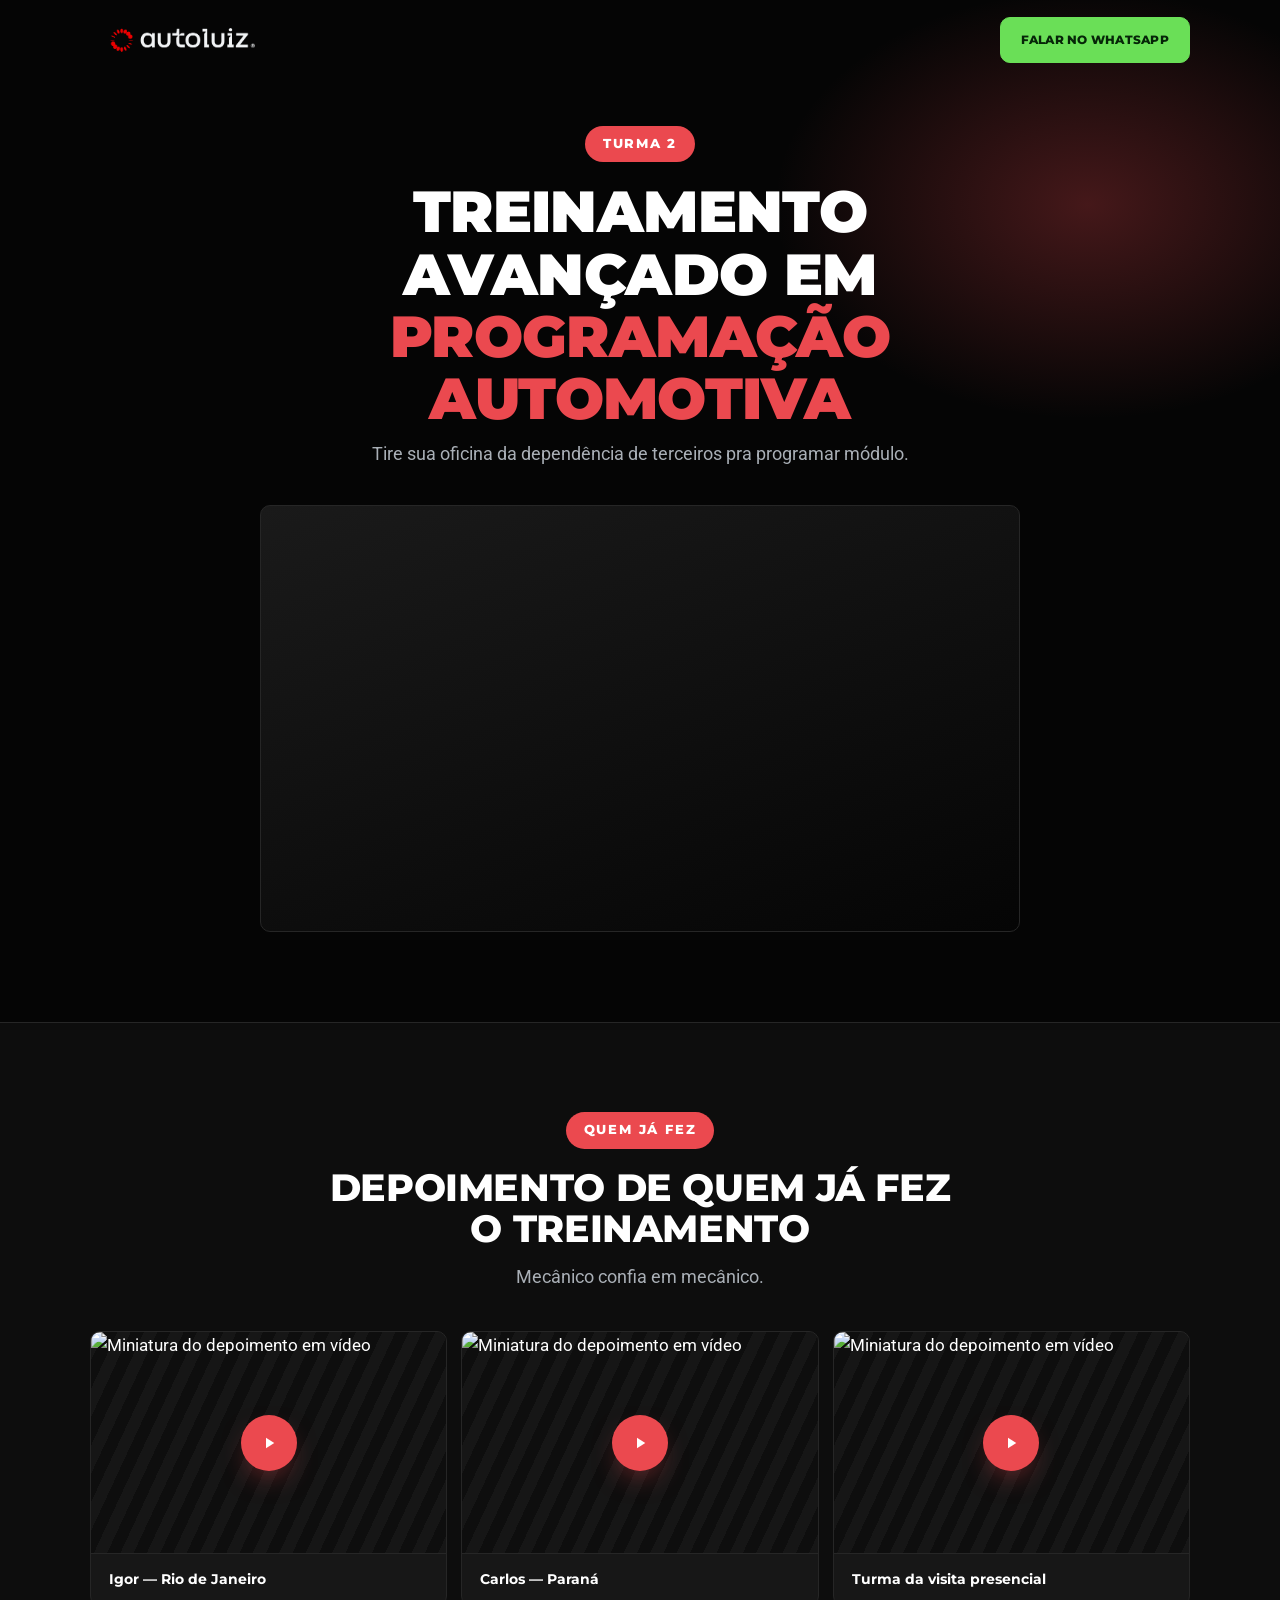
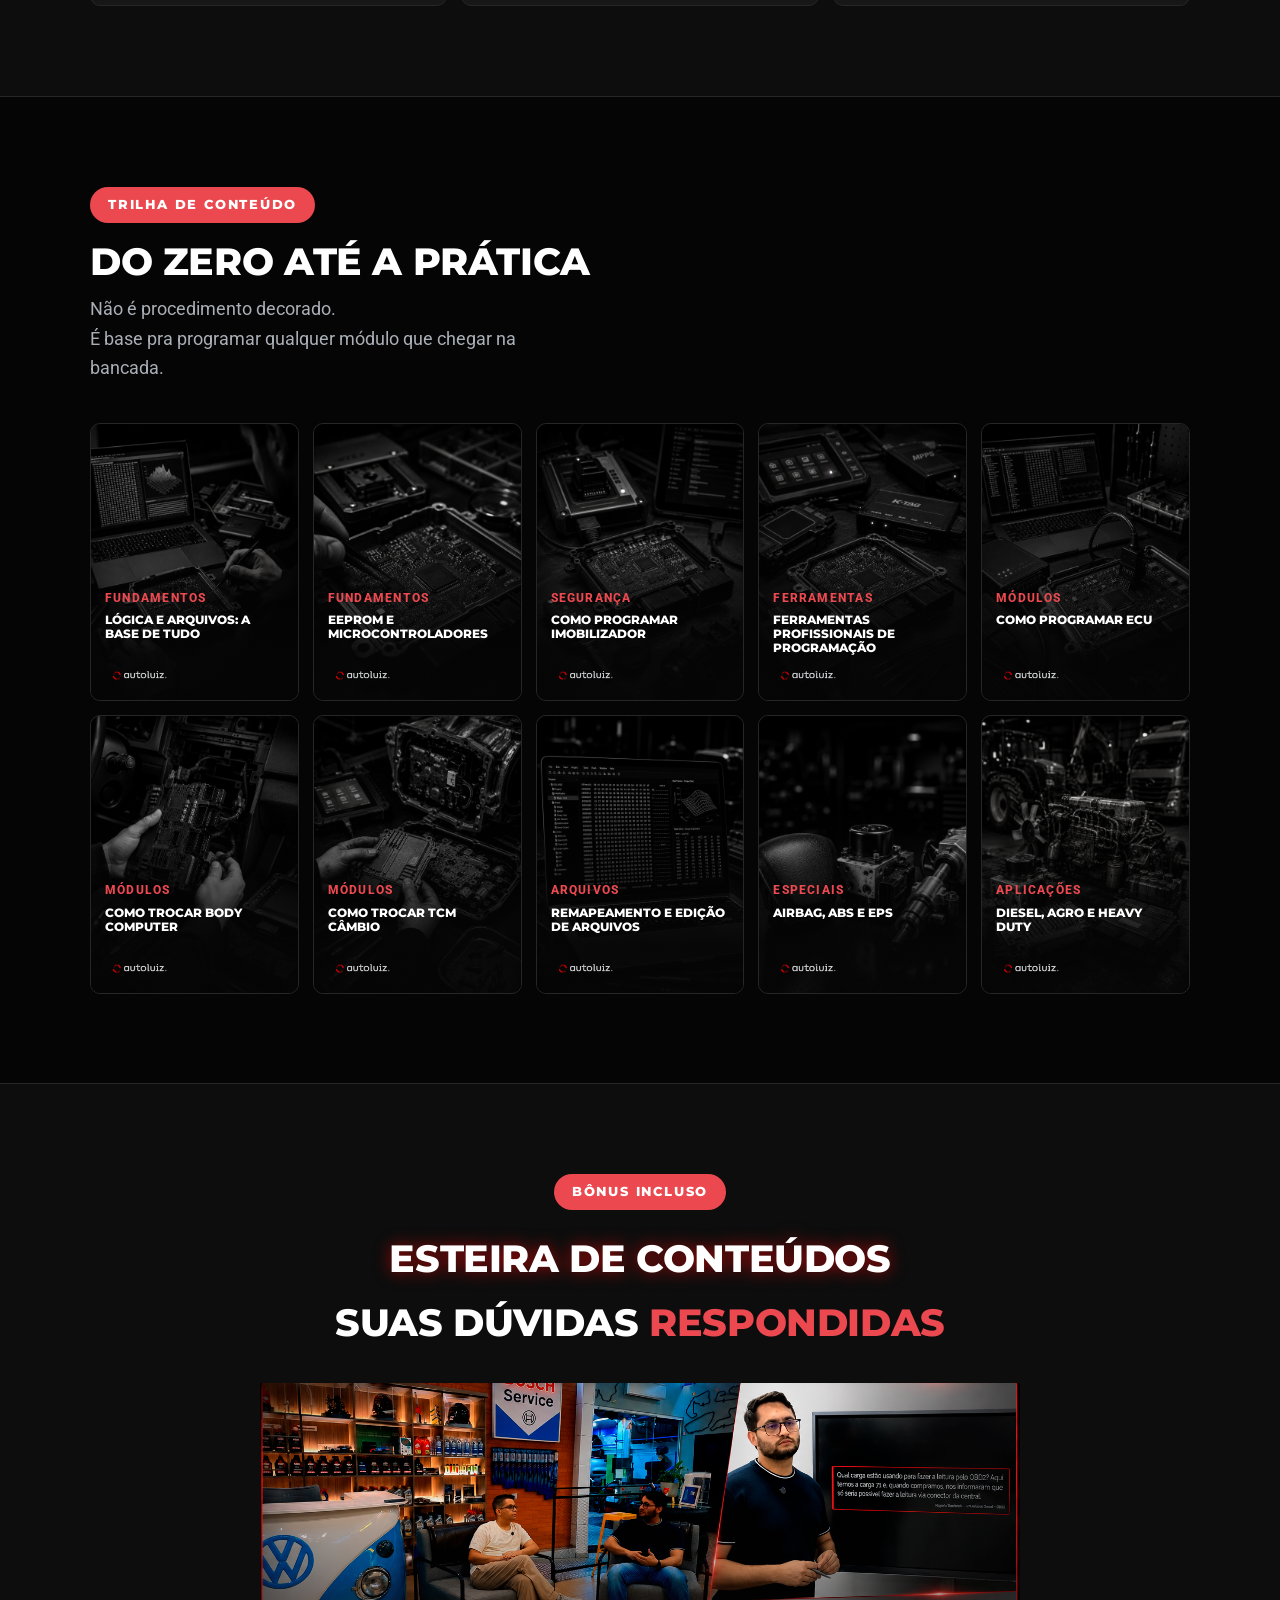
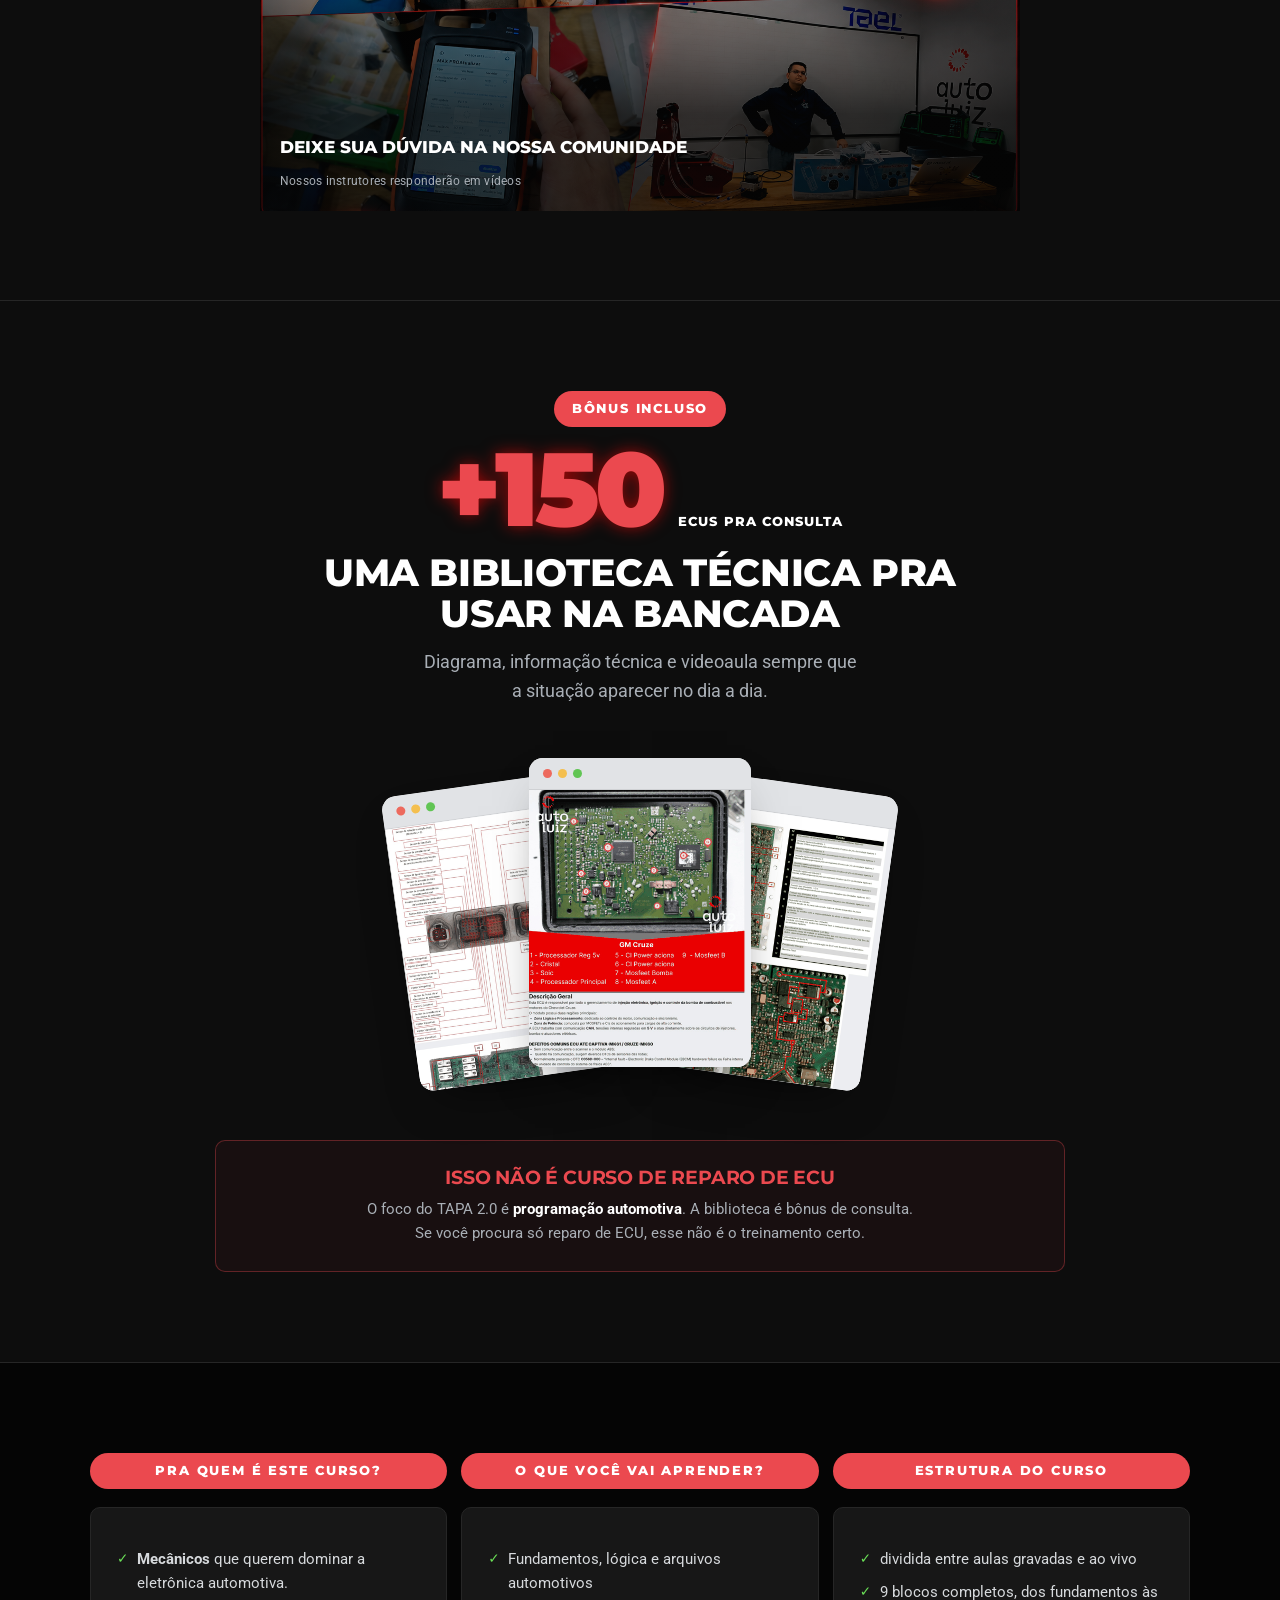
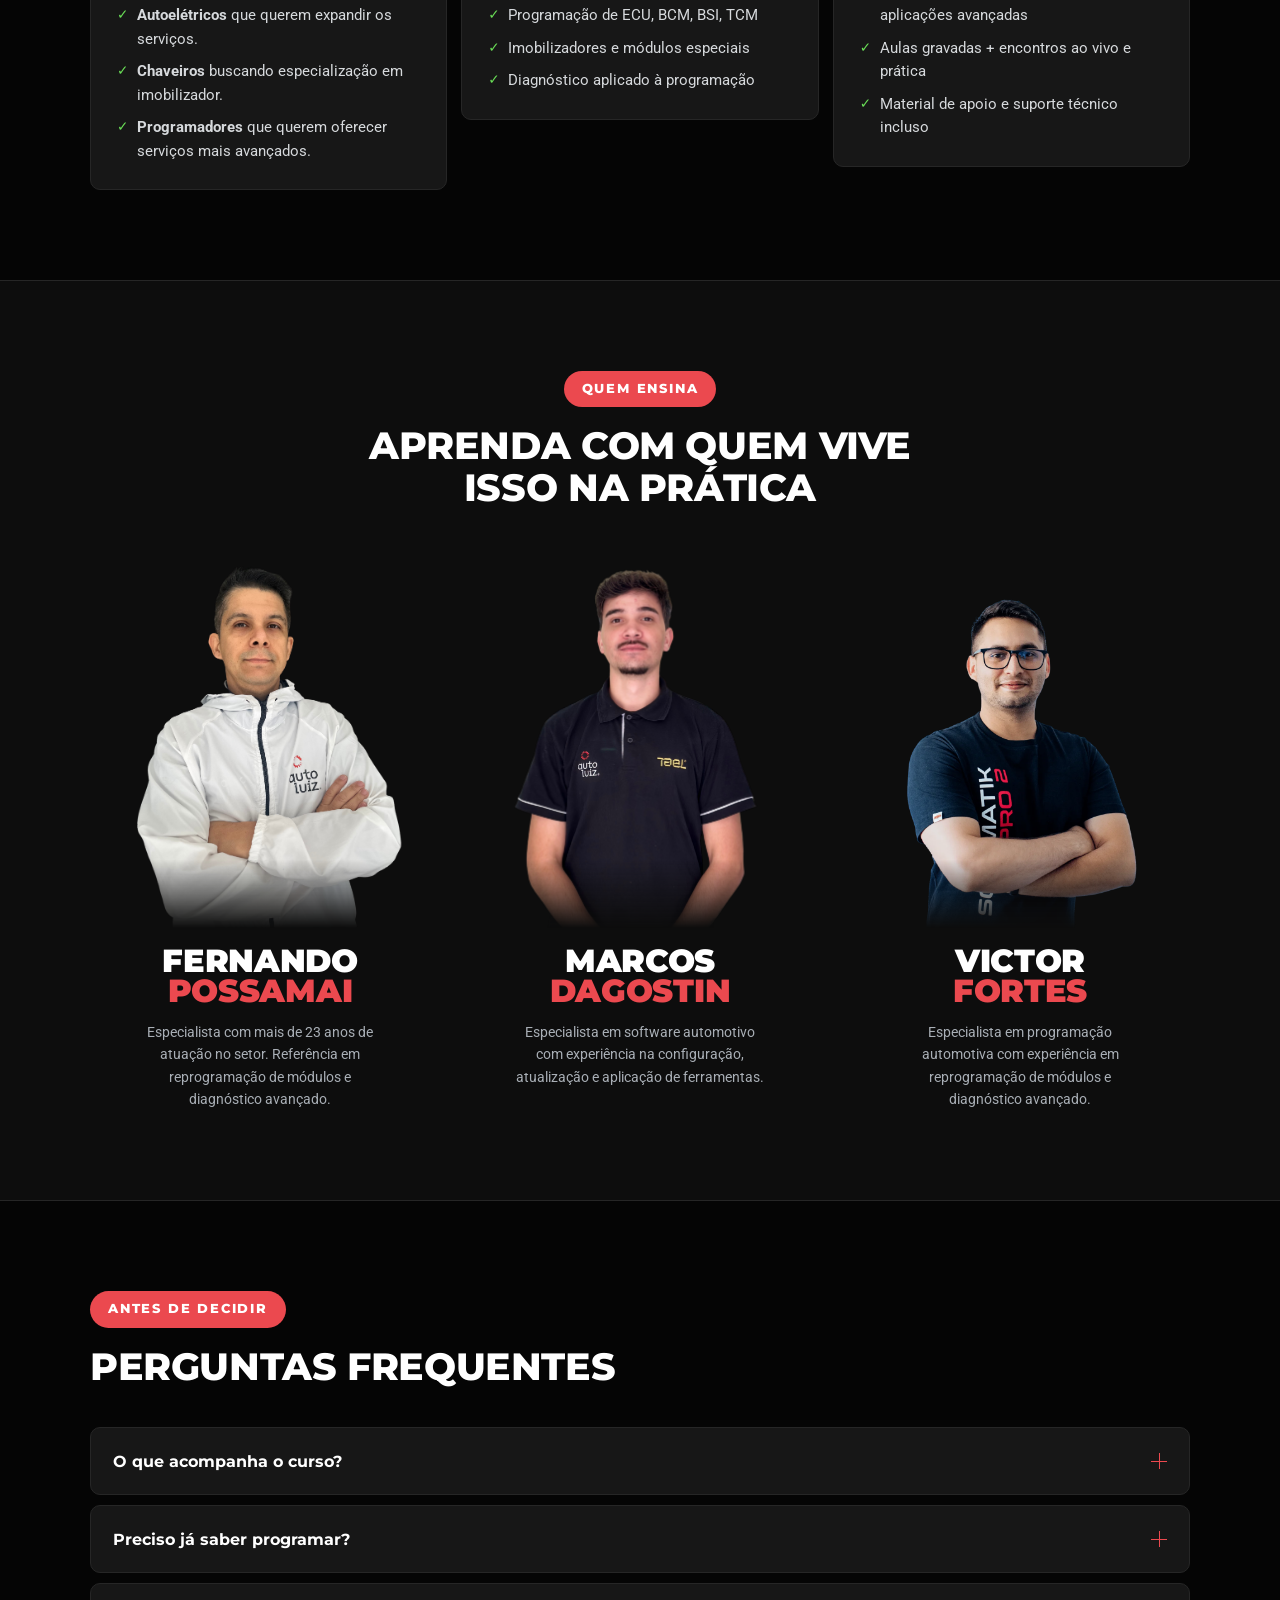
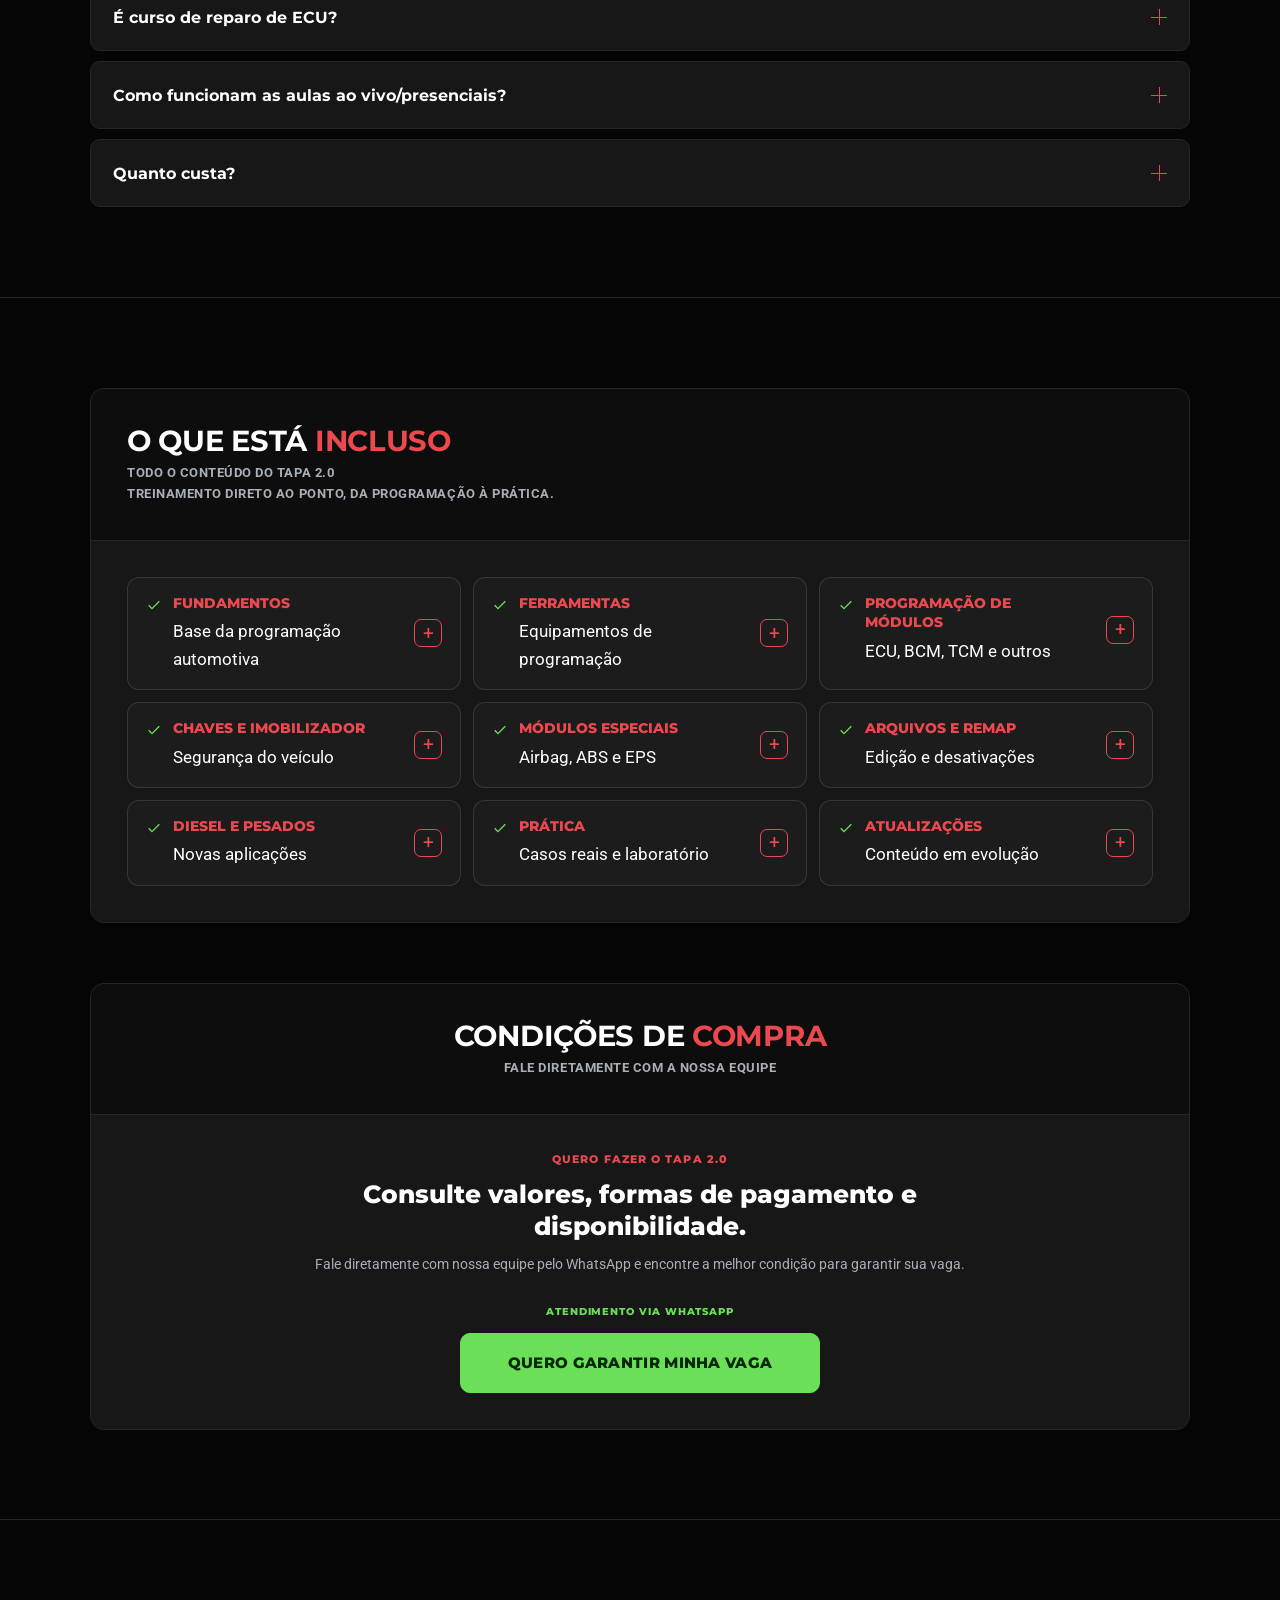
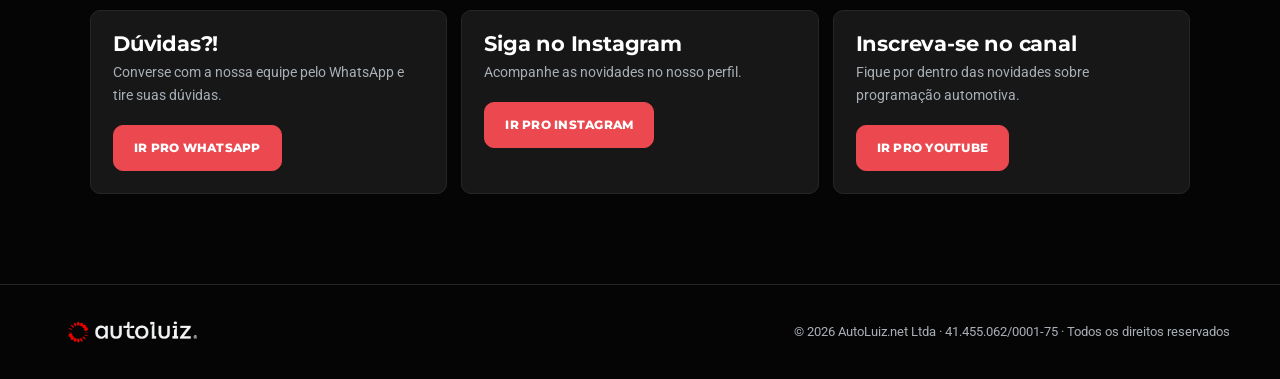
==== commit 923f0ccc: "Retirei os títulos BLOCO..." ====
--- a/index.html
+++ b/index.html
@@ -91,16 +91,16 @@
     </div>
     
     <div class="grid g5">
-  <div class="mod"><img class="mod-bg" src="assets/CAPAS-MODULOS-TRILHA/Lógica e arquivos a base de tudo.png" alt="Lógica e arquivos: a base de tudo"><div class="mod-grad"><div class="mod-eyebrow">Fundamentos</div><div class="mod-title">Lógica e arquivos: a base de tudo</div><div class="mod-foot"><span>Bloco 1</span><img src="assets/logo-autoluiz-branco.png" alt=""></div></div></div>
-  <div class="mod"><img class="mod-bg" src="assets/CAPAS-MODULOS-TRILHA/EEPROM e microcontroladores.png" alt="EEPROM e microcontroladores"><div class="mod-grad"><div class="mod-eyebrow">Fundamentos</div><div class="mod-title">EEPROM e microcontroladores</div><div class="mod-foot"><span>Bloco 1</span><img src="assets/logo-autoluiz-branco.png" alt=""></div></div></div>
-  <div class="mod"><img class="mod-bg" src="assets/CAPAS-MODULOS-TRILHA/Como programar imobilizador.png" alt="Como programar imobilizador"><div class="mod-grad"><div class="mod-eyebrow">Segurança</div><div class="mod-title">Como programar imobilizador</div><div class="mod-foot"><span>Bloco 2</span><img src="assets/logo-autoluiz-branco.png" alt=""></div></div></div>
-  <div class="mod"><img class="mod-bg" src="assets/CAPAS-MODULOS-TRILHA/Ferramentas profissionais de programação.png" alt="Ferramentas profissionais de programação"><div class="mod-grad"><div class="mod-eyebrow">Ferramentas</div><div class="mod-title">Ferramentas profissionais de programação</div><div class="mod-foot"><span>Bloco 3</span><img src="assets/logo-autoluiz-branco.png" alt=""></div></div></div>
-  <div class="mod"><img class="mod-bg" src="assets/CAPAS-MODULOS-TRILHA/Como programar ECU.png" alt="Como programar ECU"><div class="mod-grad"><div class="mod-eyebrow">Módulos</div><div class="mod-title">Como programar ECU</div><div class="mod-foot"><span>Bloco 4</span><img src="assets/logo-autoluiz-branco.png" alt=""></div></div></div>
-  <div class="mod"><img class="mod-bg" src="assets/CAPAS-MODULOS-TRILHA/Como trocar Body Computer.png" alt="Como trocar Body Computer"><div class="mod-grad"><div class="mod-eyebrow">Módulos</div><div class="mod-title">Como trocar Body Computer</div><div class="mod-foot"><span>Bloco 4</span><img src="assets/logo-autoluiz-branco.png" alt=""></div></div></div>
-  <div class="mod"><img class="mod-bg" src="assets/CAPAS-MODULOS-TRILHA/Como trocar TCM câmbio.png" alt="Como trocar TCM câmbio"><div class="mod-grad"><div class="mod-eyebrow">Módulos</div><div class="mod-title">Como trocar TCM câmbio</div><div class="mod-foot"><span>Bloco 4</span><img src="assets/logo-autoluiz-branco.png" alt=""></div></div></div>
-  <div class="mod"><img class="mod-bg" src="assets/CAPAS-MODULOS-TRILHA/Remapeamento e edição de arquivos.png" alt="Remapeamento e edição de arquivos"><div class="mod-grad"><div class="mod-eyebrow">Arquivos</div><div class="mod-title">Remapeamento e edição de arquivos</div><div class="mod-foot"><span>Bloco 5</span><img src="assets/logo-autoluiz-branco.png" alt=""></div></div></div>
-  <div class="mod"><img class="mod-bg" src="assets/CAPAS-MODULOS-TRILHA/Airbag, ABS e EPS.png" alt="Airbag, ABS e EPS"><div class="mod-grad"><div class="mod-eyebrow">Especiais</div><div class="mod-title">Airbag, ABS e EPS</div><div class="mod-foot"><span>Bloco 6</span><img src="assets/logo-autoluiz-branco.png" alt=""></div></div></div>
-  <div class="mod"><img class="mod-bg" src="assets/CAPAS-MODULOS-TRILHA/Diesel, Agro e Heavy Duty.png" alt="Diesel, Agro e Heavy Duty"><div class="mod-grad"><div class="mod-eyebrow">Aplicações</div><div class="mod-title">Diesel, Agro e Heavy Duty</div><div class="mod-foot"><span>Bloco 7</span><img src="assets/logo-autoluiz-branco.png" alt=""></div></div></div>
+  <div class="mod"><img class="mod-bg" src="assets/CAPAS-MODULOS-TRILHA/Lógica e arquivos a base de tudo.png" alt="Lógica e arquivos: a base de tudo"><div class="mod-grad"><div class="mod-eyebrow">Fundamentos</div><div class="mod-title">Lógica e arquivos: a base de tudo</div><div class="mod-foot"><img src="assets/logo-autoluiz-branco.png" alt=""></div></div></div>
+  <div class="mod"><img class="mod-bg" src="assets/CAPAS-MODULOS-TRILHA/EEPROM e microcontroladores.png" alt="EEPROM e microcontroladores"><div class="mod-grad"><div class="mod-eyebrow">Fundamentos</div><div class="mod-title">EEPROM e microcontroladores</div><div class="mod-foot"><img src="assets/logo-autoluiz-branco.png" alt=""></div></div></div>
+  <div class="mod"><img class="mod-bg" src="assets/CAPAS-MODULOS-TRILHA/Como programar imobilizador.png" alt="Como programar imobilizador"><div class="mod-grad"><div class="mod-eyebrow">Segurança</div><div class="mod-title">Como programar imobilizador</div><div class="mod-foot"><img src="assets/logo-autoluiz-branco.png" alt=""></div></div></div>
+  <div class="mod"><img class="mod-bg" src="assets/CAPAS-MODULOS-TRILHA/Ferramentas profissionais de programação.png" alt="Ferramentas profissionais de programação"><div class="mod-grad"><div class="mod-eyebrow">Ferramentas</div><div class="mod-title">Ferramentas profissionais de programação</div><div class="mod-foot"><img src="assets/logo-autoluiz-branco.png" alt=""></div></div></div>
+  <div class="mod"><img class="mod-bg" src="assets/CAPAS-MODULOS-TRILHA/Como programar ECU.png" alt="Como programar ECU"><div class="mod-grad"><div class="mod-eyebrow">Módulos</div><div class="mod-title">Como programar ECU</div><div class="mod-foot"><img src="assets/logo-autoluiz-branco.png" alt=""></div></div></div>
+  <div class="mod"><img class="mod-bg" src="assets/CAPAS-MODULOS-TRILHA/Como trocar Body Computer.png" alt="Como trocar Body Computer"><div class="mod-grad"><div class="mod-eyebrow">Módulos</div><div class="mod-title">Como trocar Body Computer</div><div class="mod-foot"><img src="assets/logo-autoluiz-branco.png" alt=""></div></div></div>
+  <div class="mod"><img class="mod-bg" src="assets/CAPAS-MODULOS-TRILHA/Como trocar TCM câmbio.png" alt="Como trocar TCM câmbio"><div class="mod-grad"><div class="mod-eyebrow">Módulos</div><div class="mod-title">Como trocar TCM câmbio</div><div class="mod-foot"><img src="assets/logo-autoluiz-branco.png" alt=""></div></div></div>
+  <div class="mod"><img class="mod-bg" src="assets/CAPAS-MODULOS-TRILHA/Remapeamento e edição de arquivos.png" alt="Remapeamento e edição de arquivos"><div class="mod-grad"><div class="mod-eyebrow">Arquivos</div><div class="mod-title">Remapeamento e edição de arquivos</div><div class="mod-foot"><img src="assets/logo-autoluiz-branco.png" alt=""></div></div></div>
+  <div class="mod"><img class="mod-bg" src="assets/CAPAS-MODULOS-TRILHA/Airbag, ABS e EPS.png" alt="Airbag, ABS e EPS"><div class="mod-grad"><div class="mod-eyebrow">Especiais</div><div class="mod-title">Airbag, ABS e EPS</div><div class="mod-foot"><img src="assets/logo-autoluiz-branco.png" alt=""></div></div></div>
+  <div class="mod"><img class="mod-bg" src="assets/CAPAS-MODULOS-TRILHA/Diesel, Agro e Heavy Duty.png" alt="Diesel, Agro e Heavy Duty"><div class="mod-grad"><div class="mod-eyebrow">Aplicações</div><div class="mod-title">Diesel, Agro e Heavy Duty</div><div class="mod-foot"><img src="assets/logo-autoluiz-branco.png" alt=""></div></div></div>
 </div> <!--Fim da div dos cards-->
 
   </div>
@@ -313,7 +313,7 @@
                 </svg>
 
                 <div class="topic-title">
-                  <strong><span class="bloco-numero">BLOCO 01</span> | FUNDAMENTOS</strong>
+                  <strong><span class="bloco-numero">FUNDAMENTOS</span></strong>
                   <span>Base da programação automotiva</span>
                 </div>
               </div>
@@ -338,7 +338,7 @@
                 </svg>
 
                 <div class="topic-title">
-                  <strong><span class="bloco-numero">BLOCO 02</span> | FERRAMENTAS</strong>
+                  <strong><span class="bloco-numero">FERRAMENTAS</span></strong>
                   <span>Equipamentos de programação</span>
                 </div>
               </div>
@@ -362,7 +362,7 @@
                 </svg>
 
                 <div class="topic-title">
-                  <strong><span class="bloco-numero">BLOCO 03</span> | PROGRAMAÇÃO DE MÓDULOS</strong>
+                  <strong><span class="bloco-numero">PROGRAMAÇÃO DE MÓDULOS</span></strong>
                   <span>ECU, BCM, TCM e outros</span>
                 </div>
               </div>
@@ -388,7 +388,7 @@
                 </svg>
 
                 <div class="topic-title">
-                 <strong><span class="bloco-numero">BLOCO 04</span> | CHAVES E IMOBILIZADOR</strong>
+                 <strong><span class="bloco-numero">CHAVES E IMOBILIZADOR</span></strong>
                   <span>Segurança do veículo</span>
                 </div>
               </div>
@@ -413,7 +413,7 @@
                 </svg>
 
                 <div class="topic-title">
-                 <strong><span class="bloco-numero">BLOCO 05</span> | MÓDULOS ESPECIAIS</strong>
+                 <strong><span class="bloco-numero">MÓDULOS ESPECIAIS</span></strong>
                   <span>Airbag, ABS e EPS</span>
                 </div>
               </div>
@@ -438,7 +438,7 @@
                 </svg>
 
                 <div class="topic-title">
-                 <strong><span class="bloco-numero">BLOCO 06</span> | ARQUIVOS E REMAP</strong>
+                 <strong><span class="bloco-numero">ARQUIVOS E REMAP</span></strong>
                   <span>Edição e desativações</span>
                 </div>
               </div>
@@ -463,7 +463,7 @@
                 </svg>
 
                 <div class="topic-title">
-                 <strong><span class="bloco-numero">BLOCO 07</span> | DIESEL E PESADOS</strong>
+                 <strong><span class="bloco-numero">DIESEL E PESADOS</span></strong>
                   <span>Novas aplicações</span>
                 </div>
               </div>
@@ -488,7 +488,7 @@
                 </svg>
 
                 <div class="topic-title">
-                  <strong><span class="bloco-numero">BLOCO 08</span> | PRÁTICA</strong>
+                  <strong><span class="bloco-numero">PRÁTICA</span></strong>
                   <span>Casos reais e laboratório</span>
                 </div>
               </div>
@@ -513,7 +513,7 @@
                 </svg>
 
                 <div class="topic-title">
-                  <strong><span class="bloco-numero">BLOCO 09</span> | ATUALIZAÇÕES</strong>
+                  <strong><span class="bloco-numero">ATUALIZAÇÕES</span></strong>
                   <span>Conteúdo em evolução</span>
                 </div>
               </div>
--- a/style.css
+++ b/style.css
@@ -214,7 +214,7 @@
 }
 
 .mod-foot img{
-  height:11px;
+  height:21px;
   width:auto;
   opacity:.85;
 }
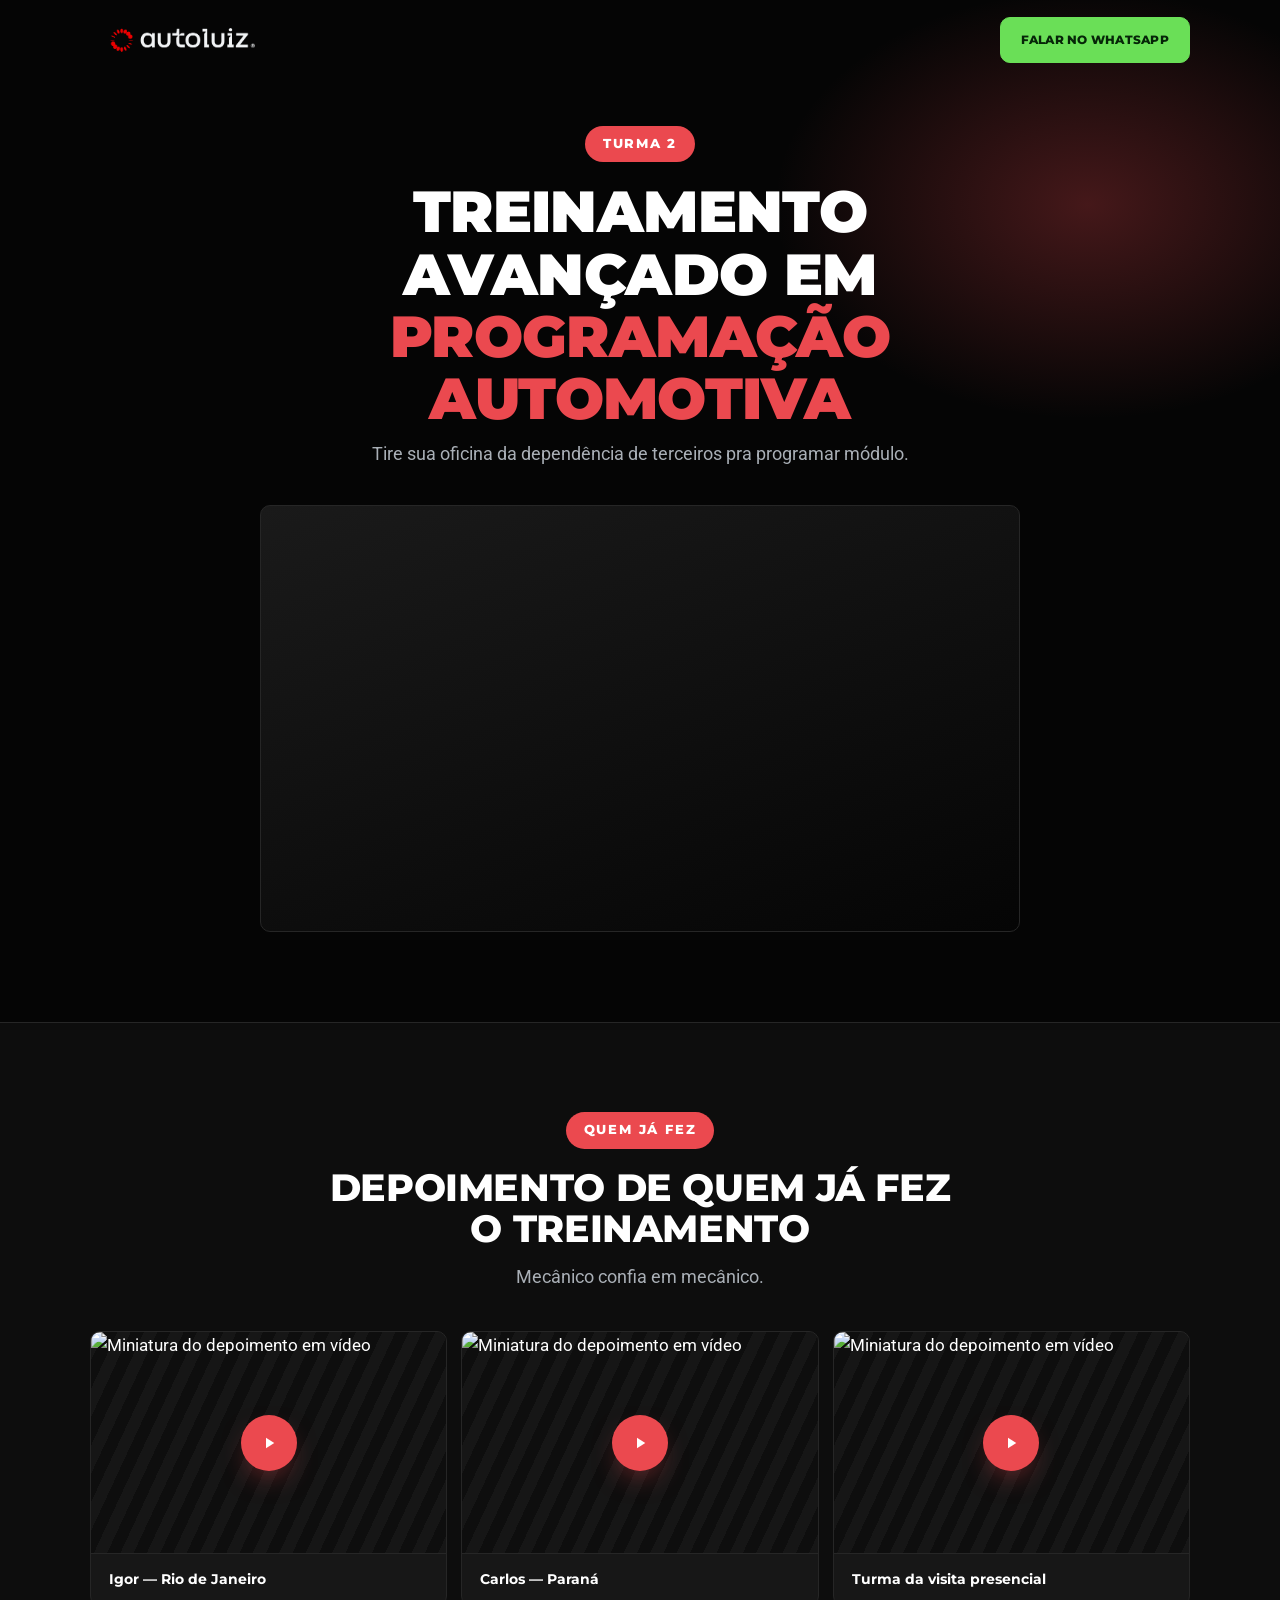
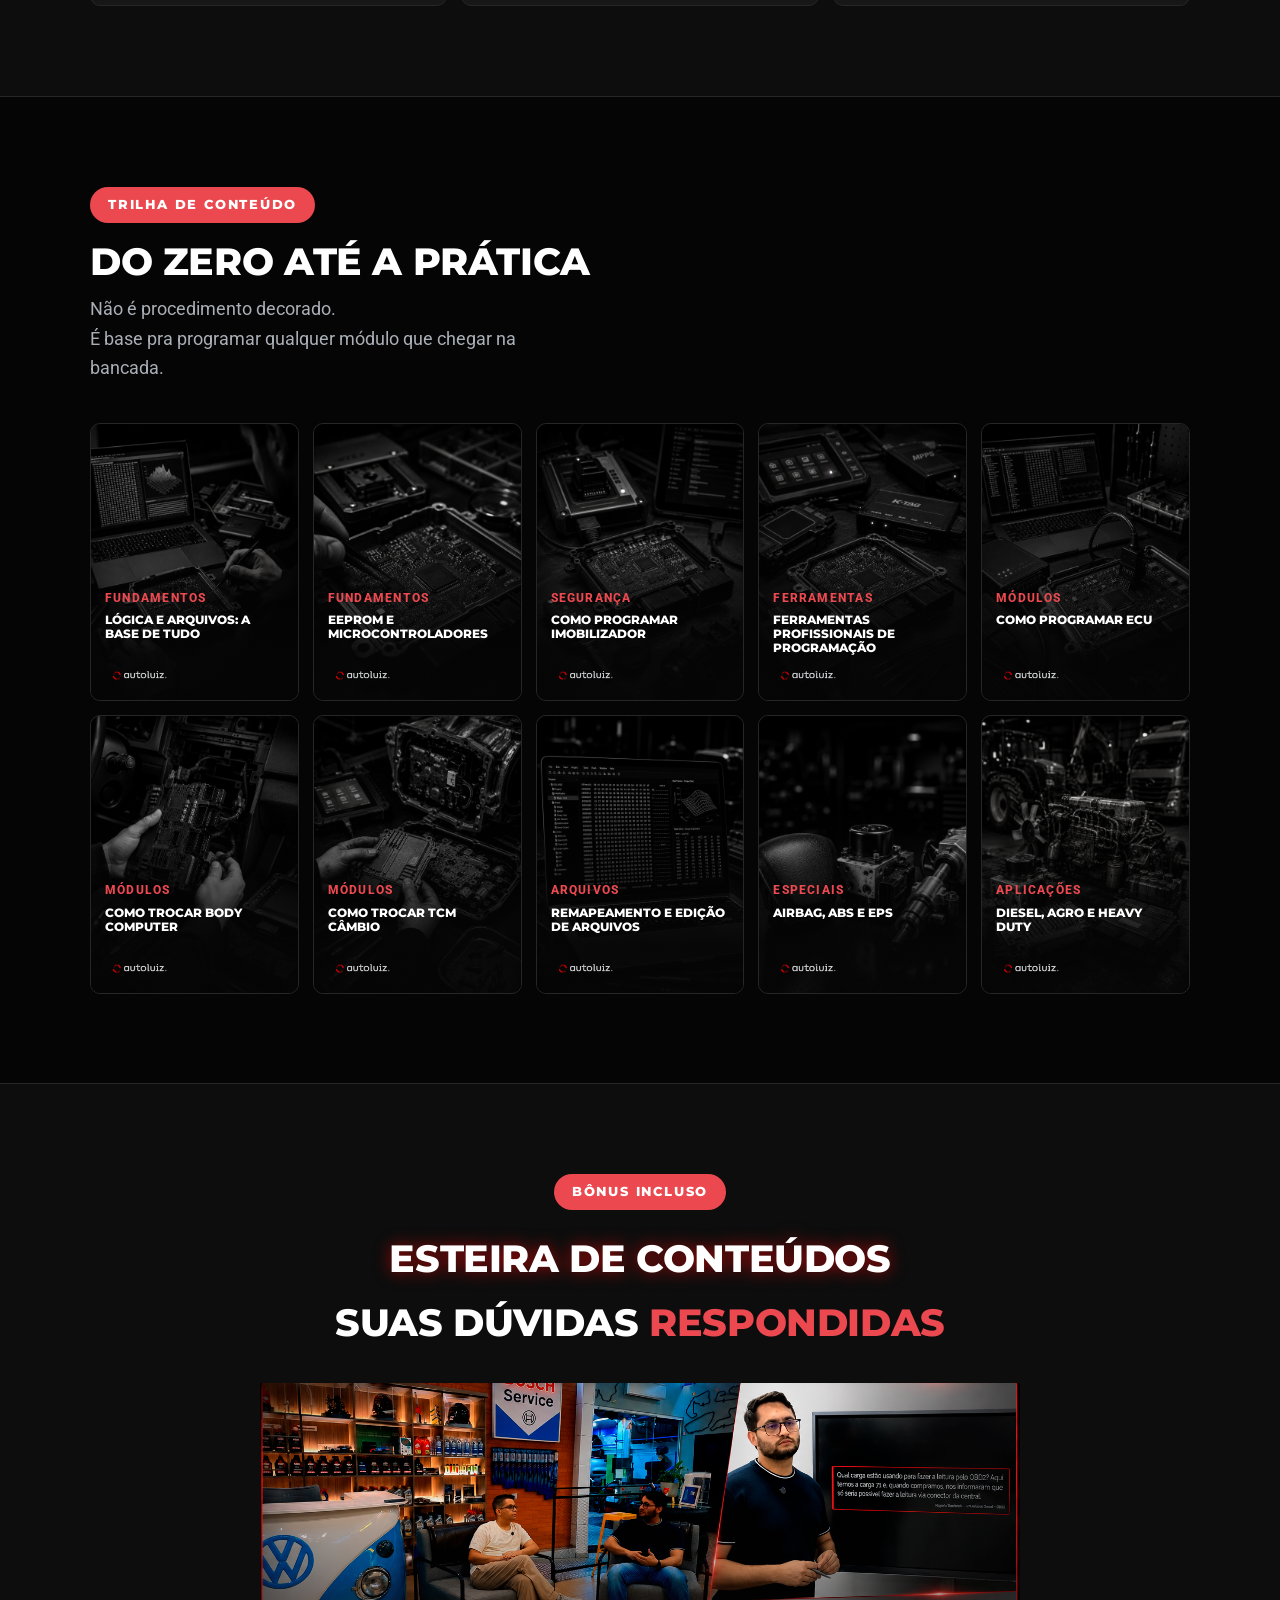
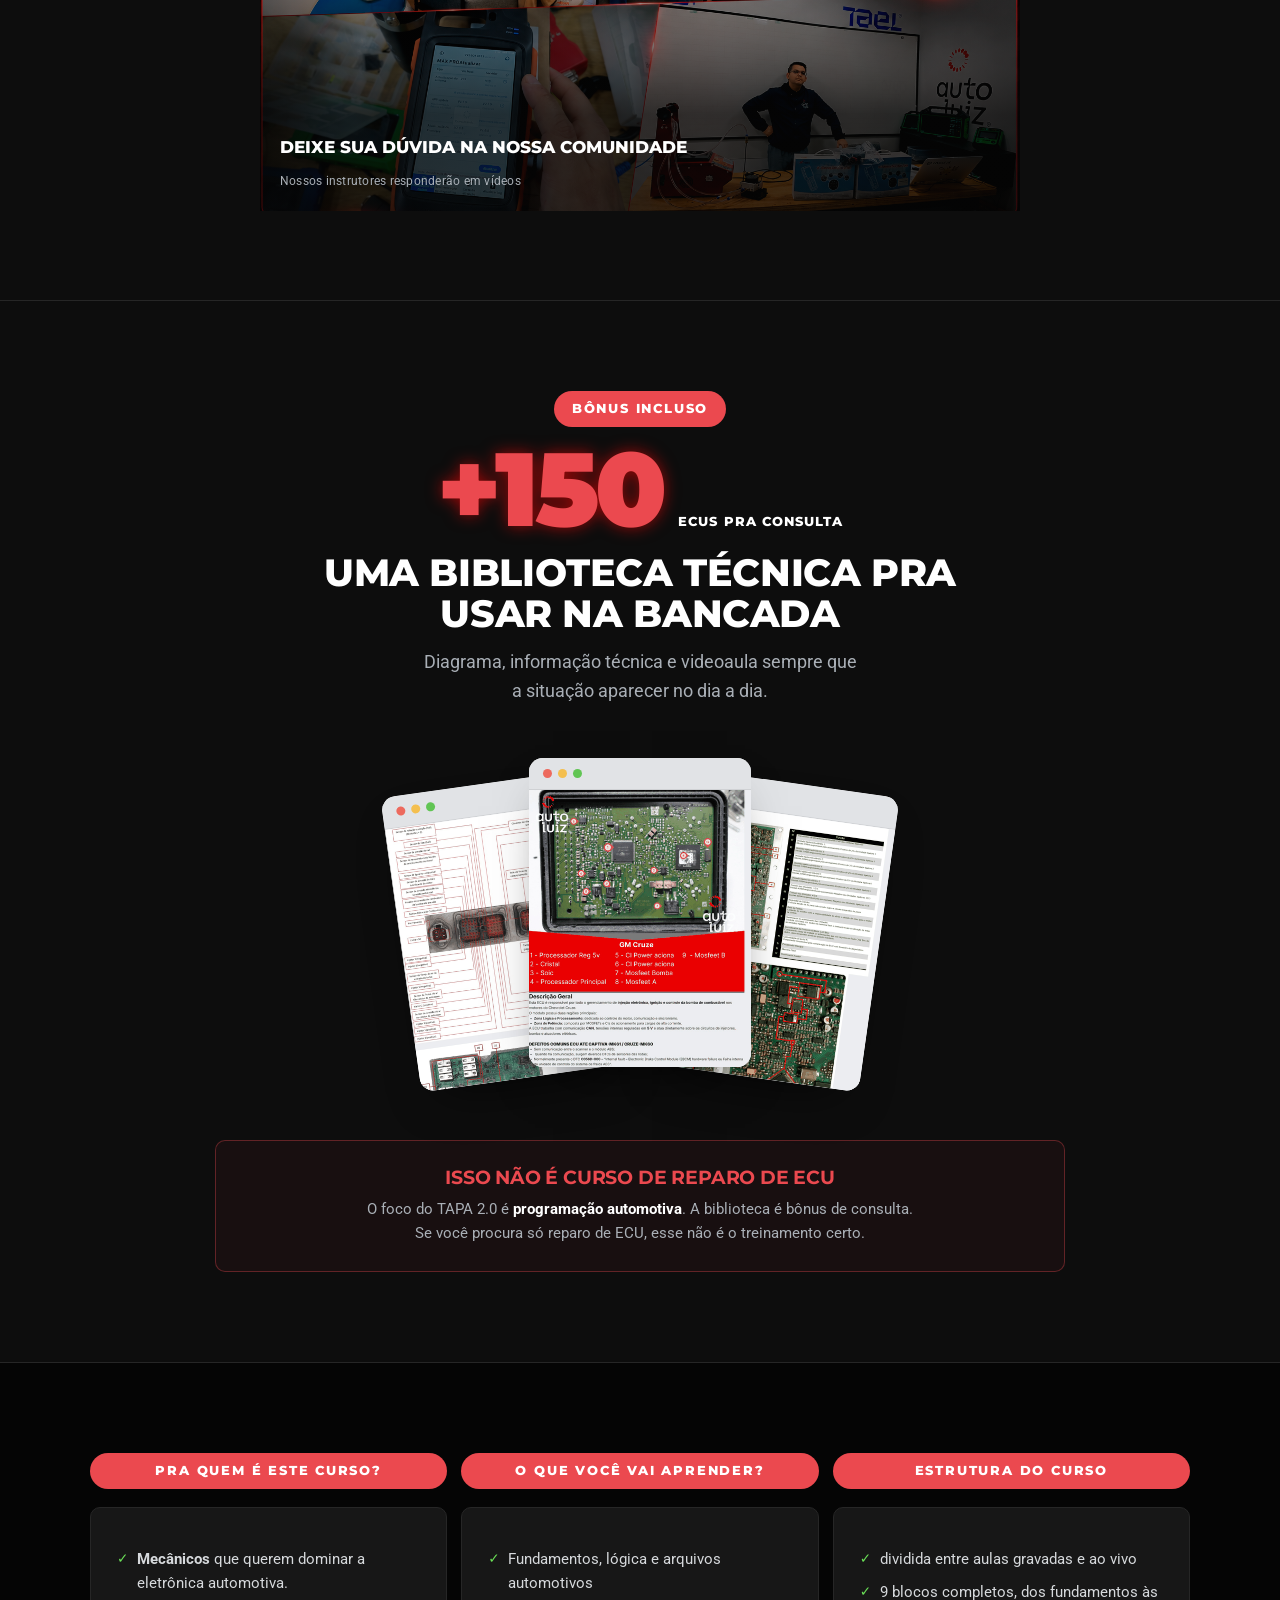
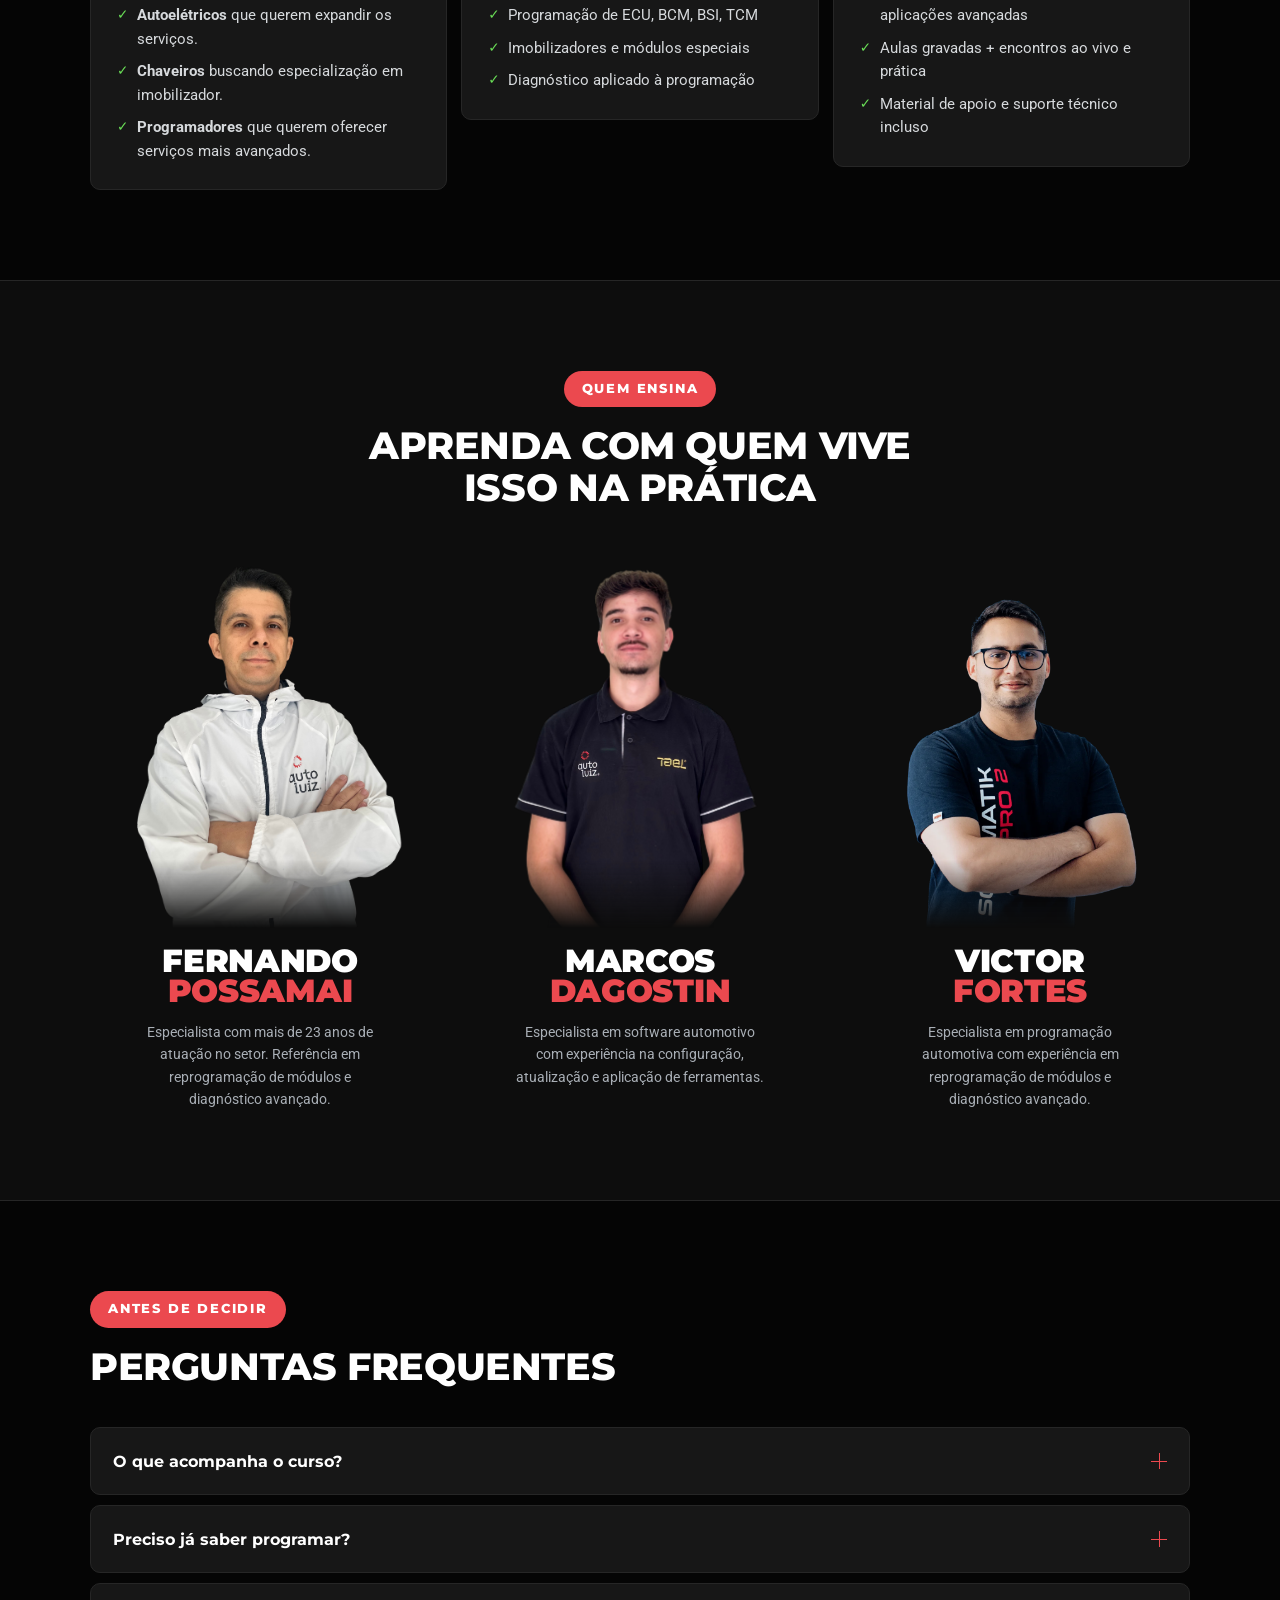
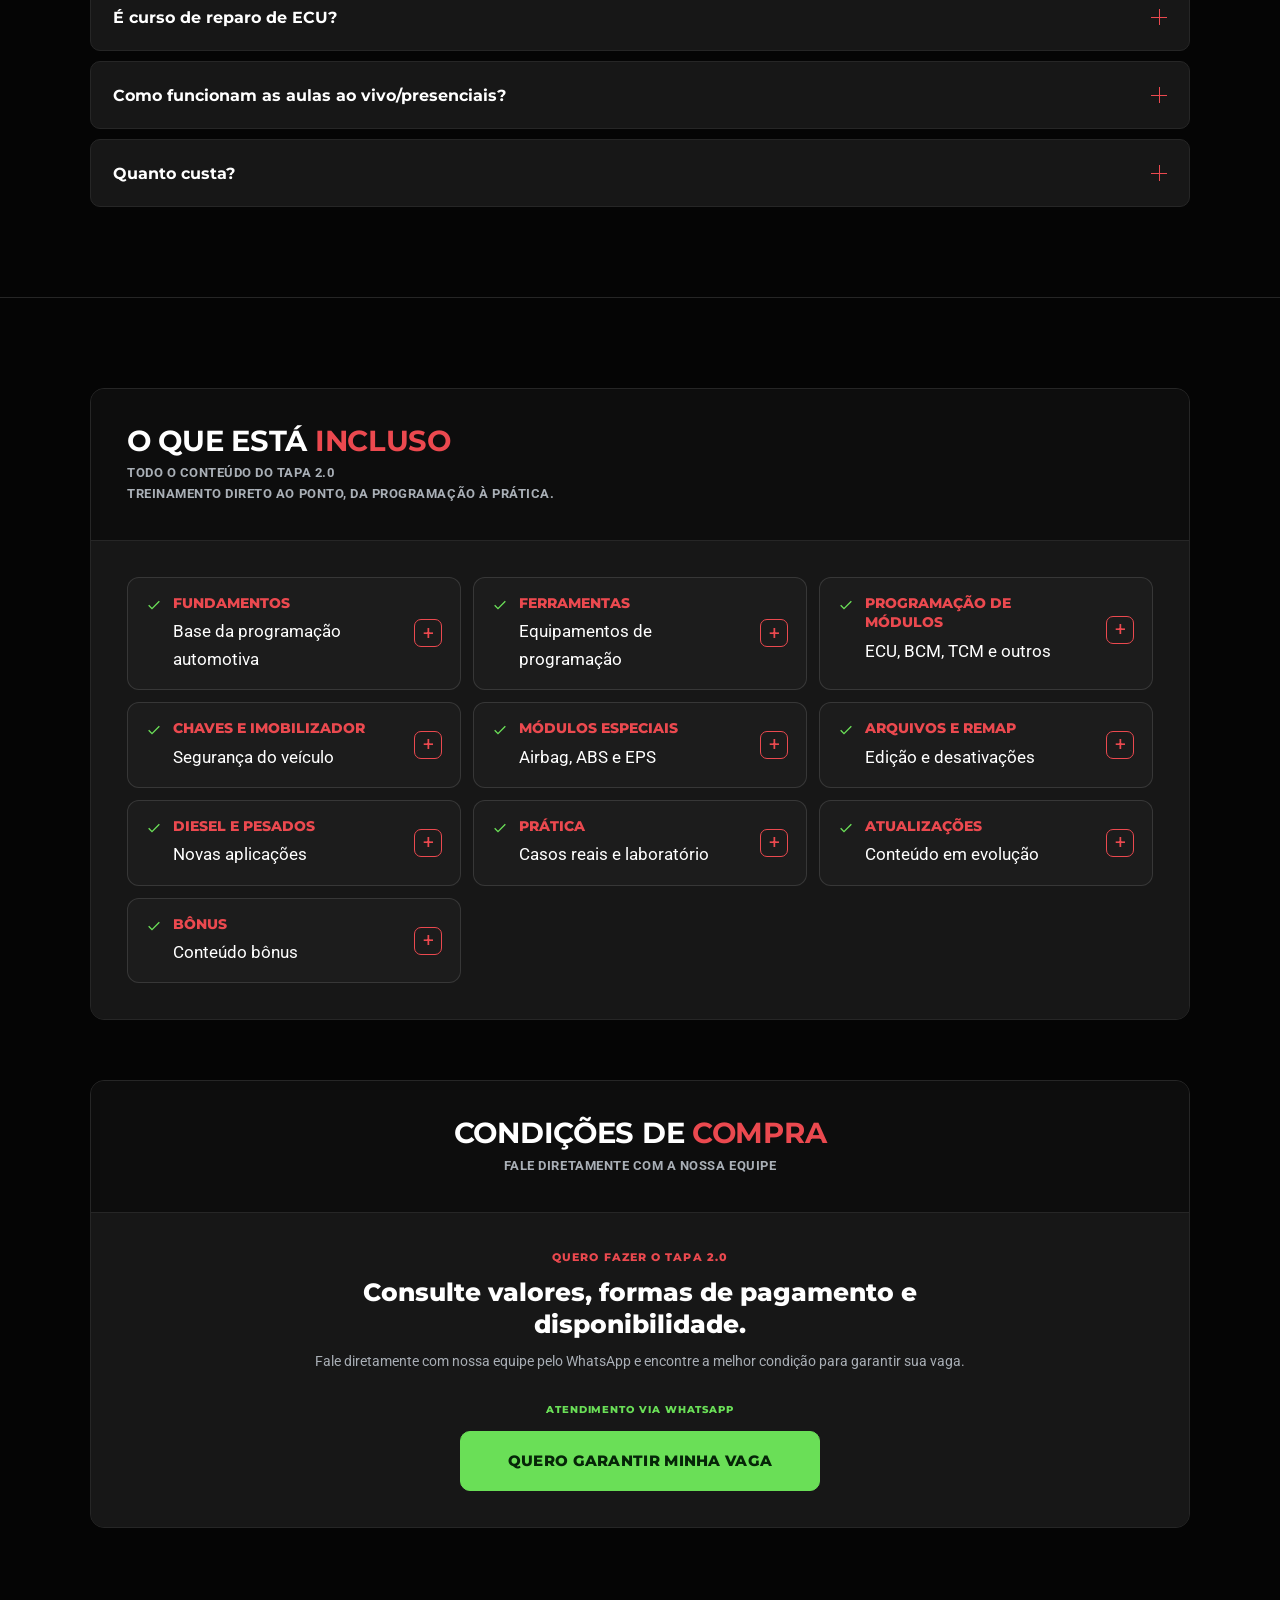
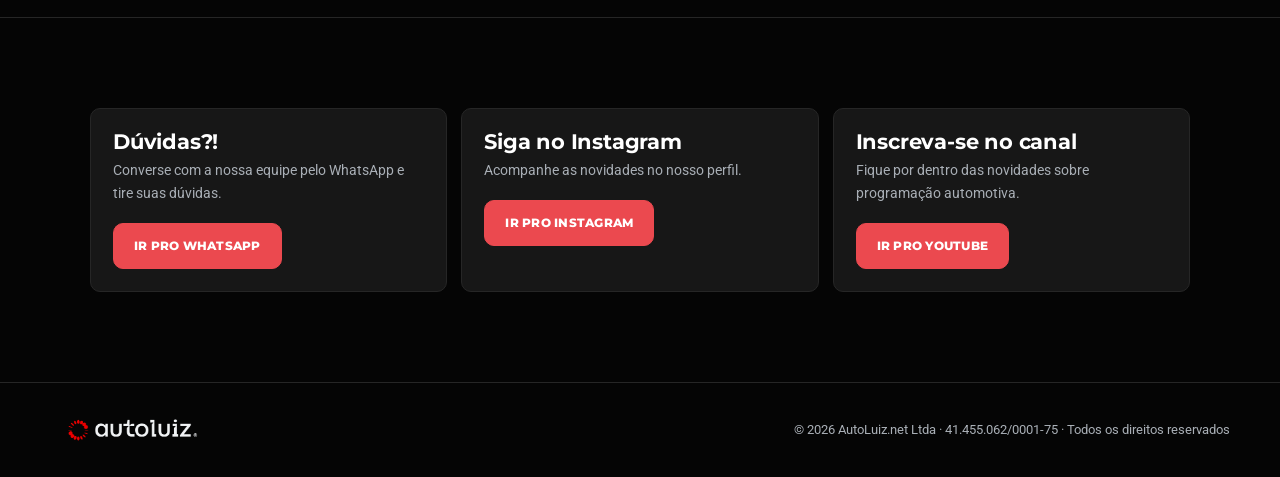
==== commit 9f198c5a: "Adicionado card com os bonus" ====
--- a/index.html
+++ b/index.html
@@ -526,6 +526,31 @@
                 <li>Novas tecnologias</li>
                 <li>Novos procedimentos</li>
                 <li>Atualização contínua</li>
+              </ul>
+            </div>
+          </details>
+
+          <details class="topic-accordion">
+            <summary>
+              <div class="topic-head">
+                <svg width="16" height="16" viewBox="0 0 24 24" fill="none" stroke="#6ADF57" stroke-width="2">
+                  <path d="M4 12.5l5 5L20 6.5"/>
+                </svg>
+
+                <div class="topic-title">
+                  <strong><span class="bloco-numero">BÔNUS</span></strong>
+                  <span>Conteúdo bônus</span>
+                </div>
+              </div>
+
+              <span class="topic-arrow">+</span>
+            </summary>
+
+            <div class="topic-dropdown">
+              <ul>
+                <li>4 meses de acesso à Calculadora Editec Light</li>
+                <li>Visita presencial de 2 dias</li>
+                <li>Lives ao vivo</li>
               </ul>
             </div>
           </details>
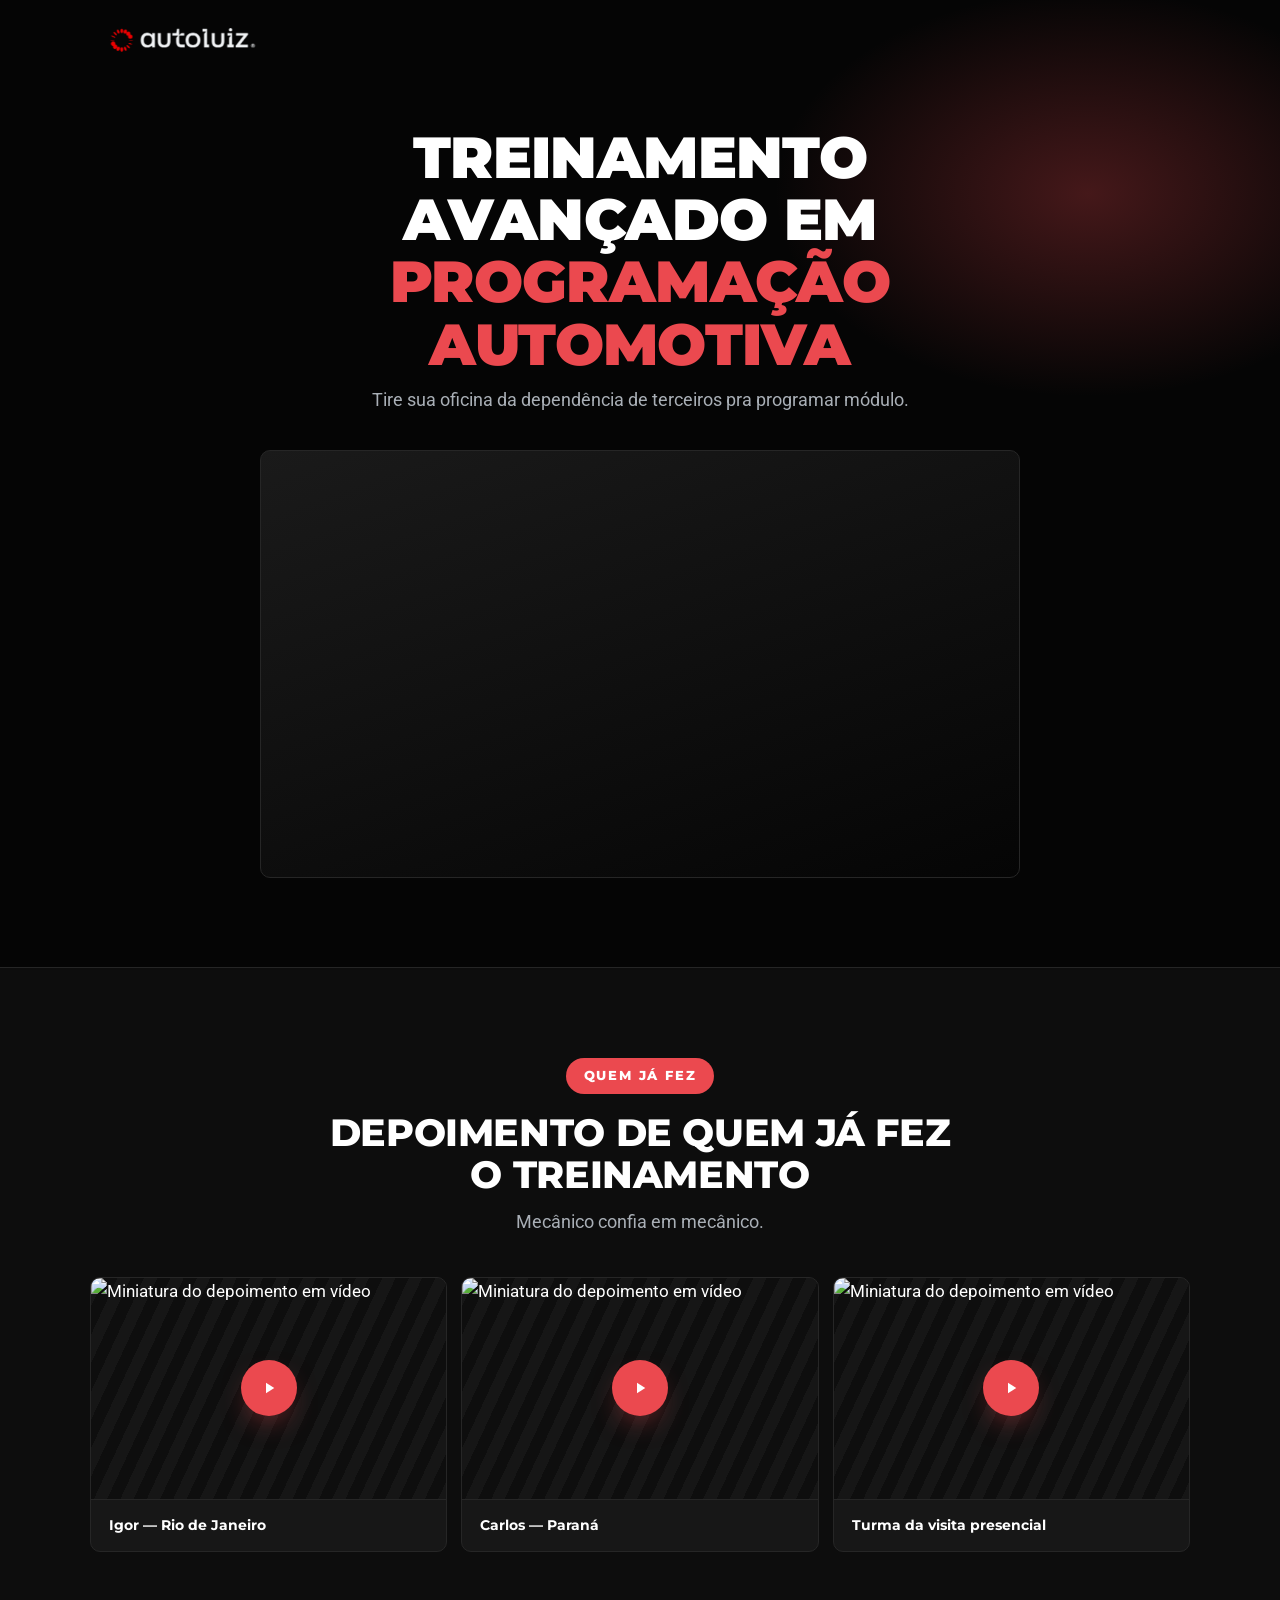
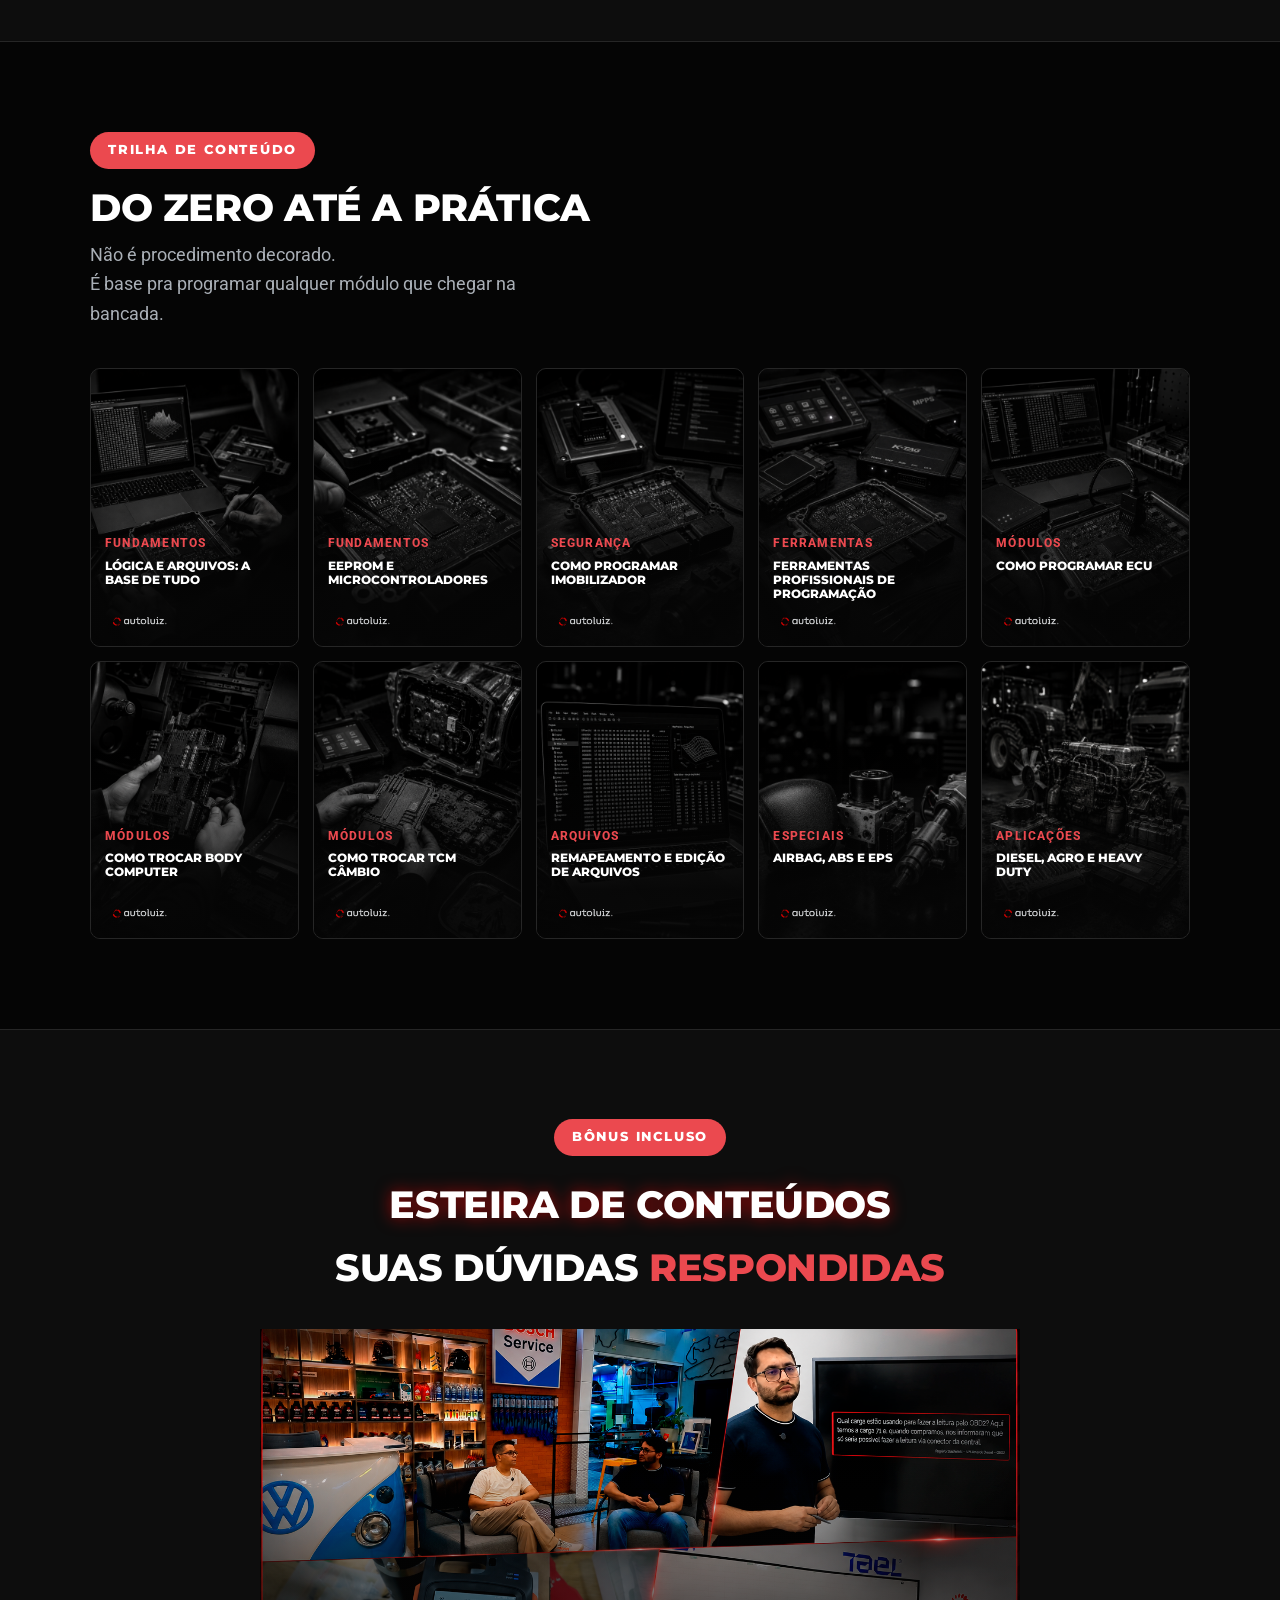
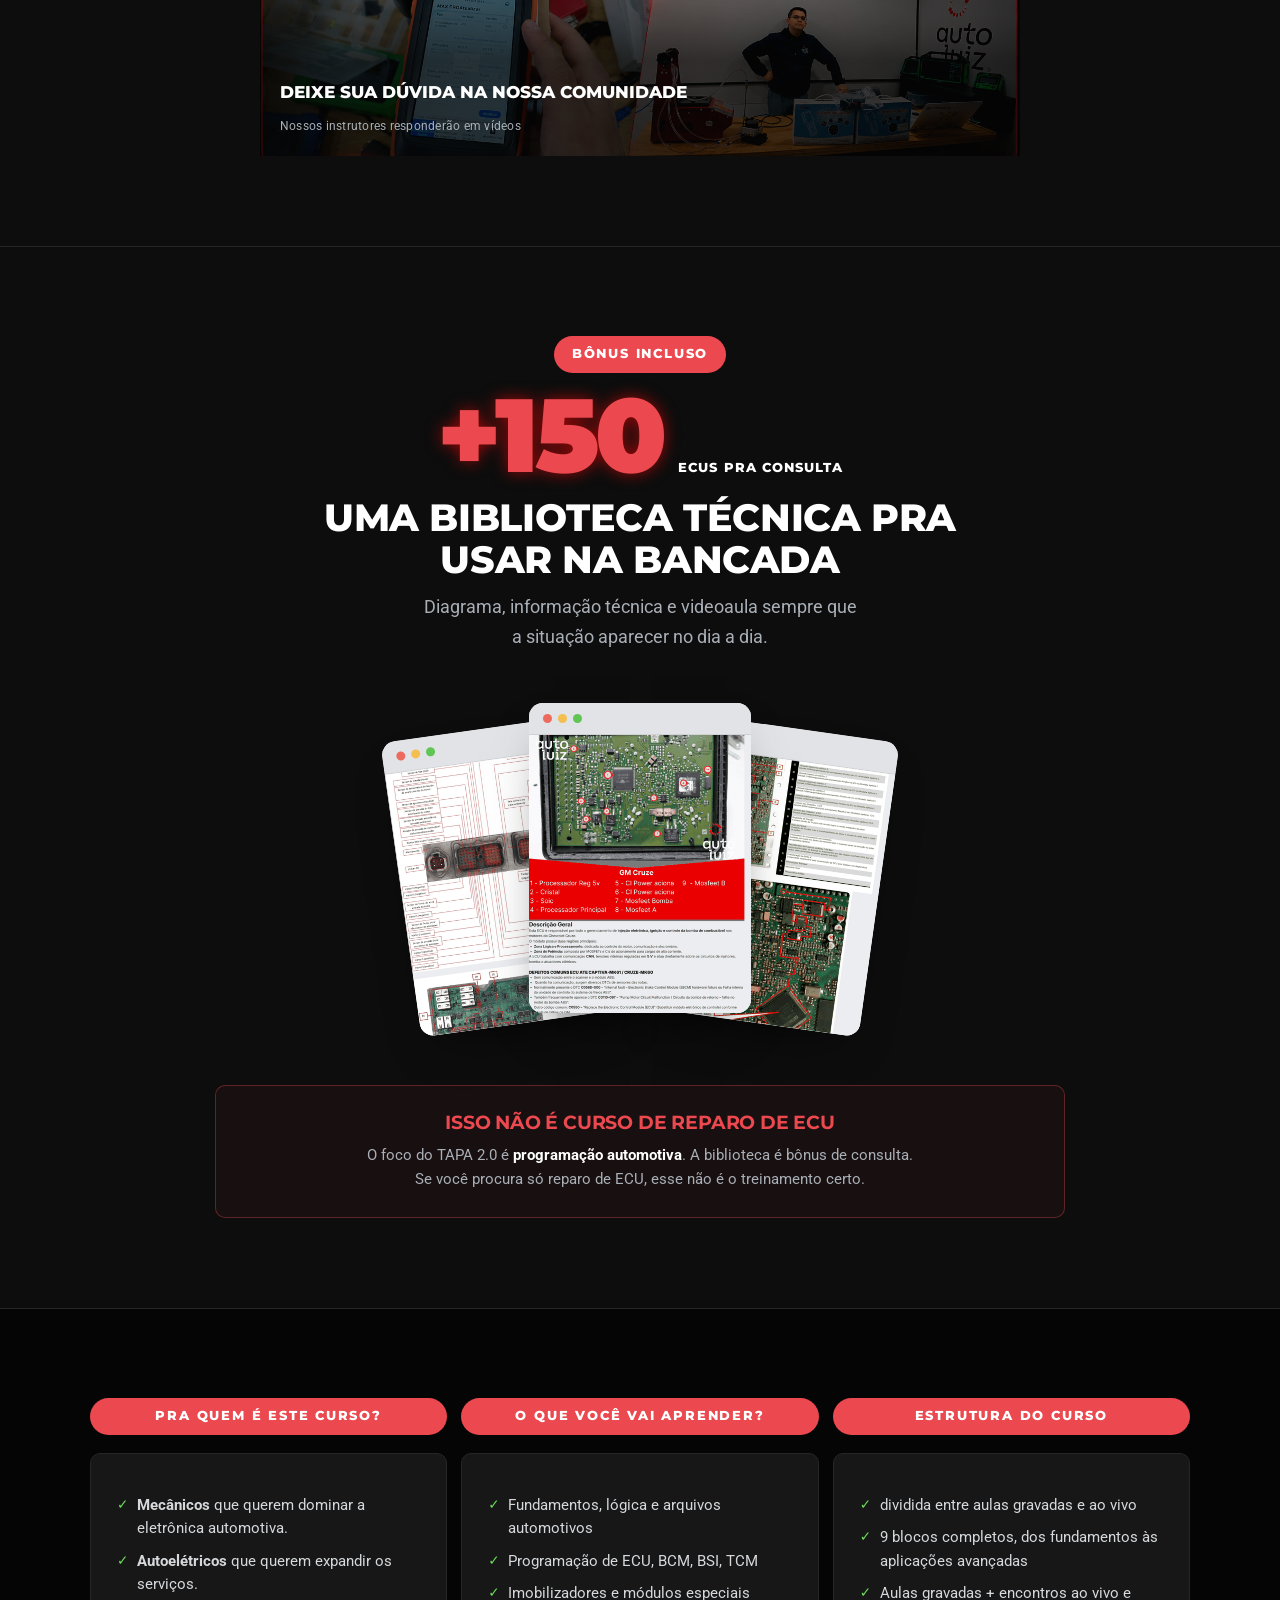
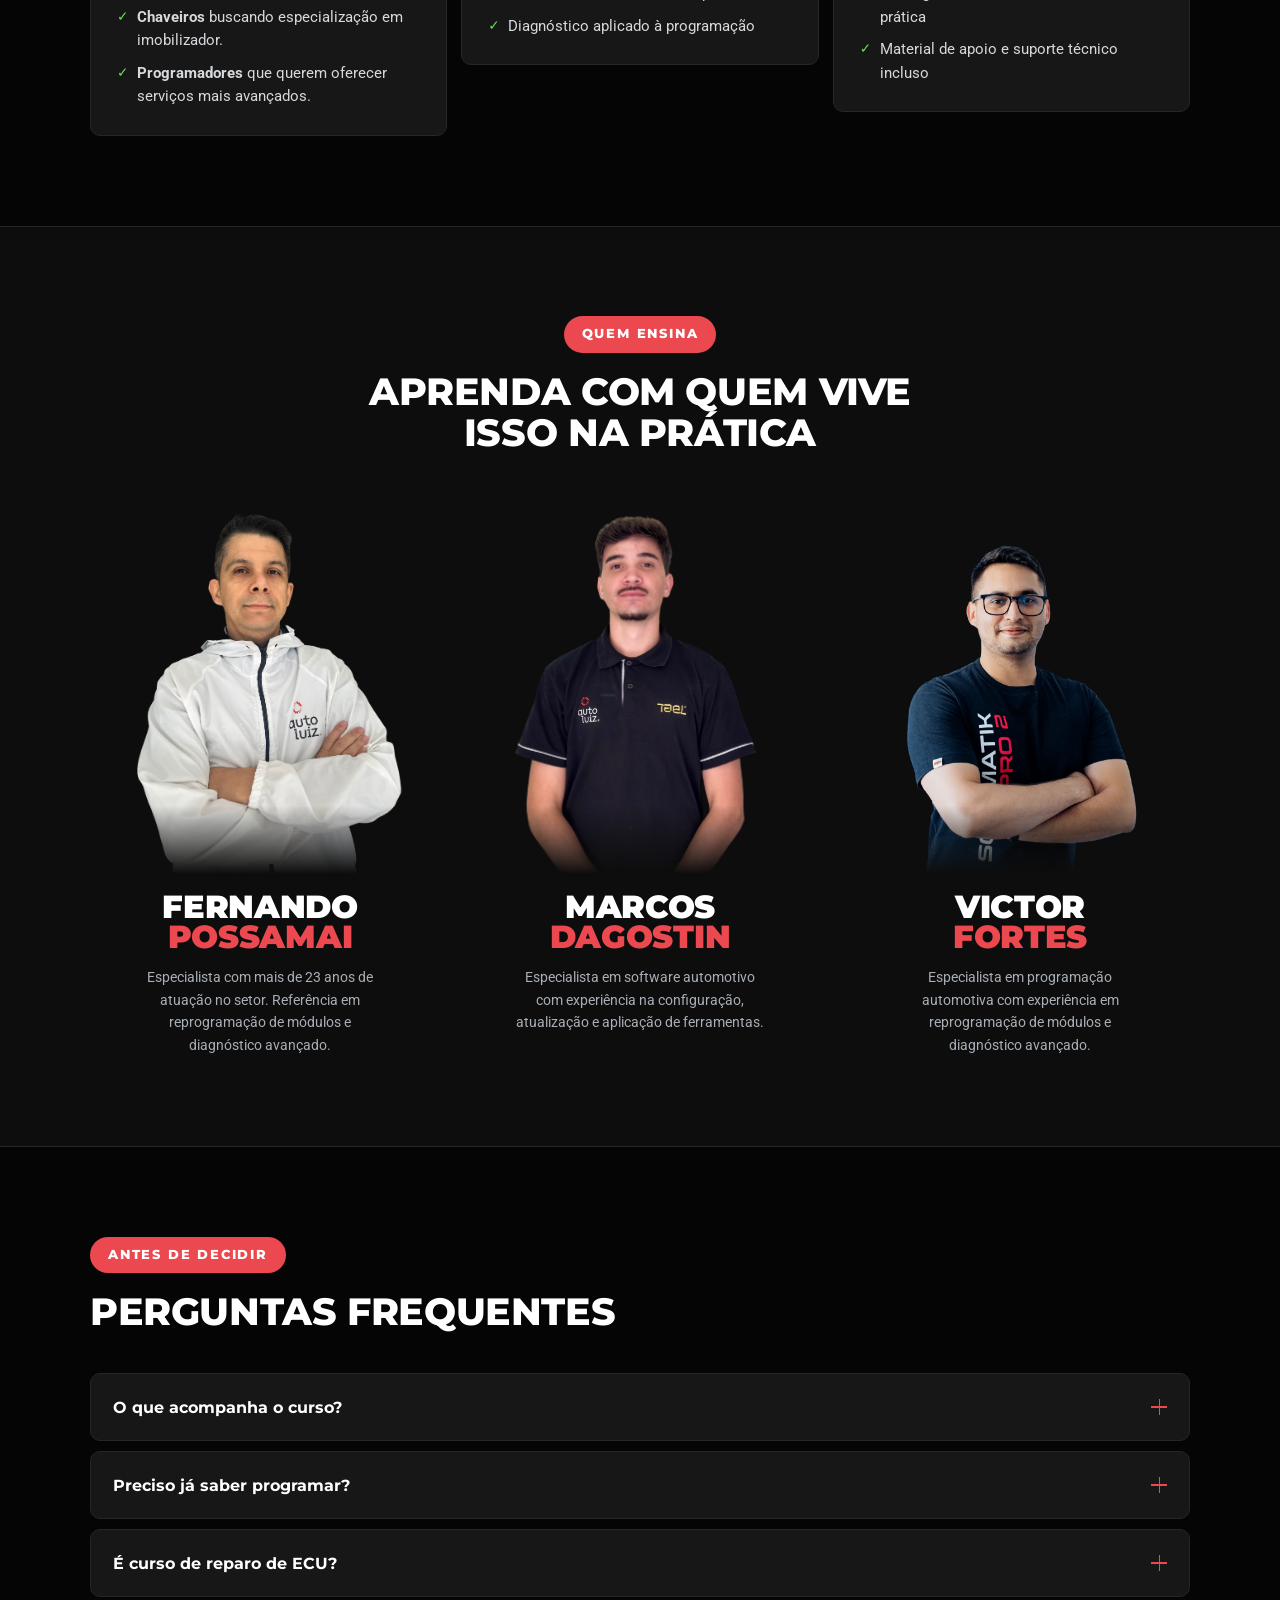
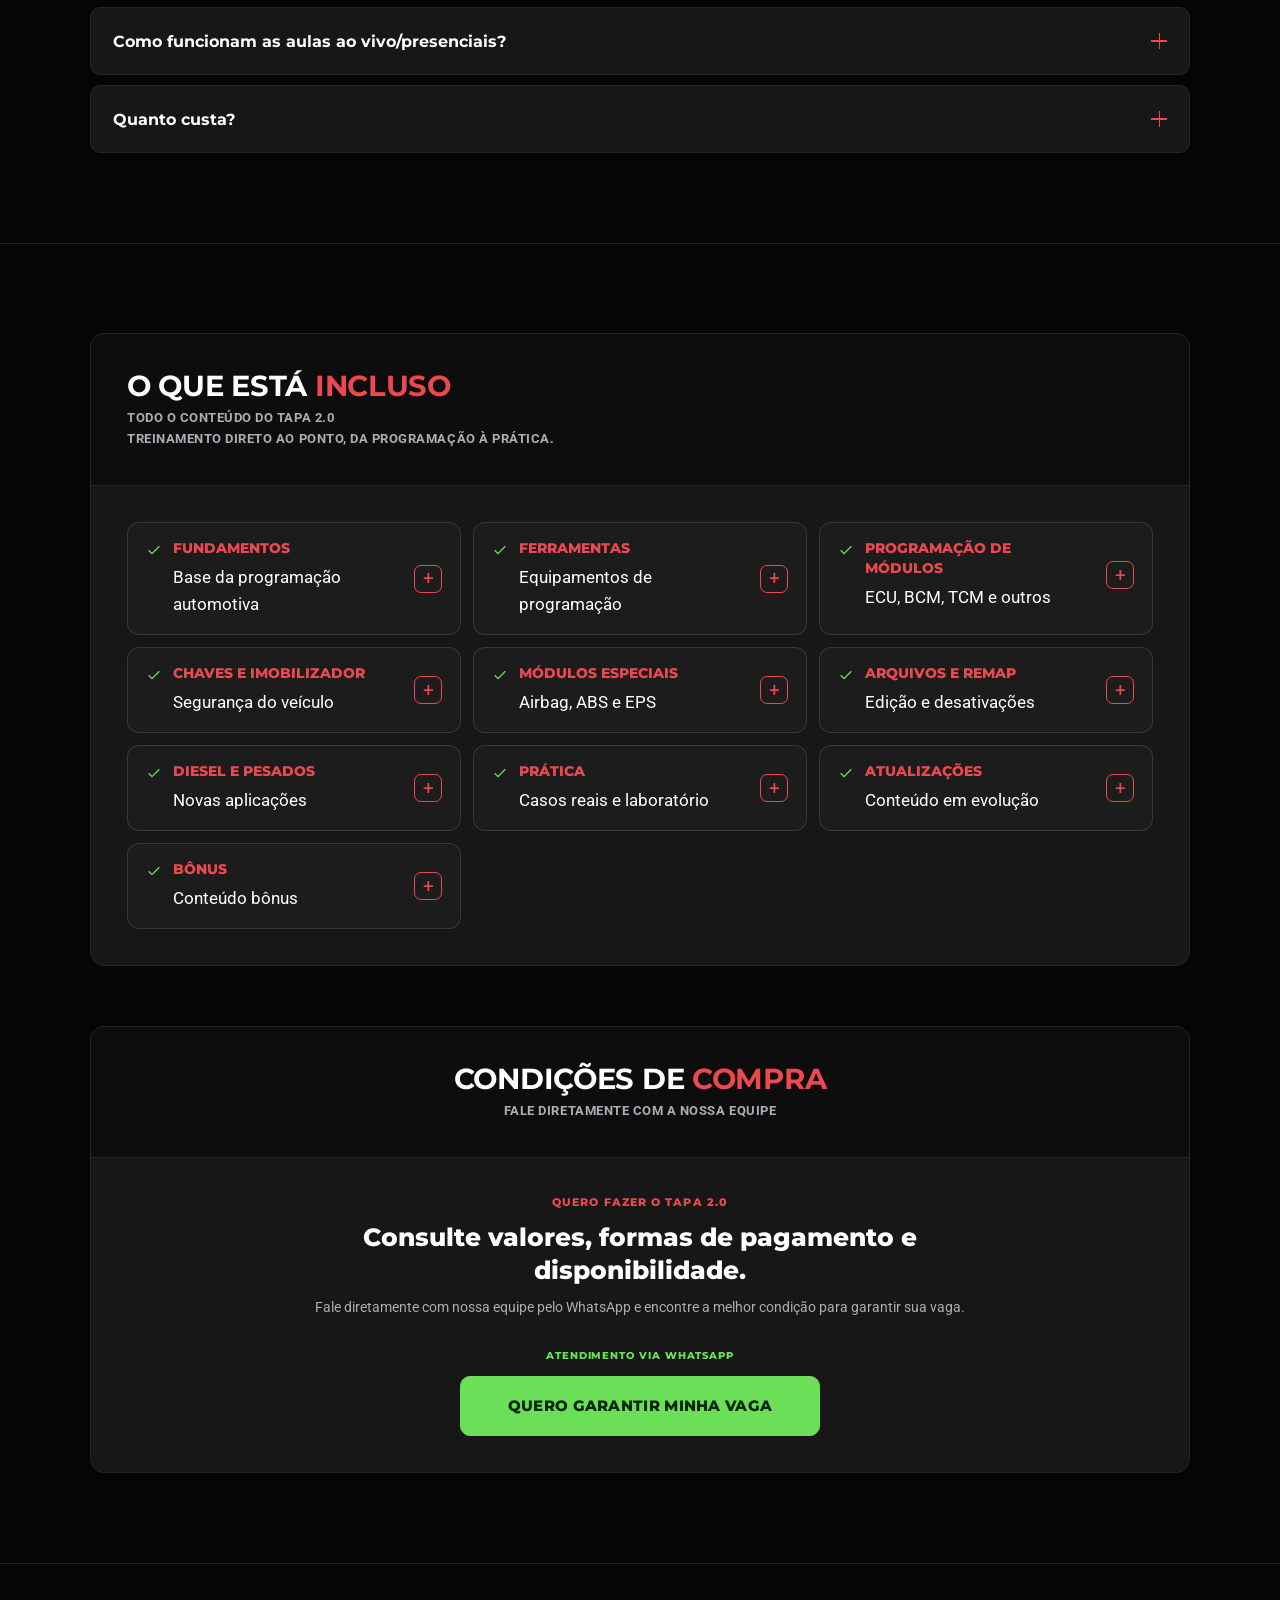
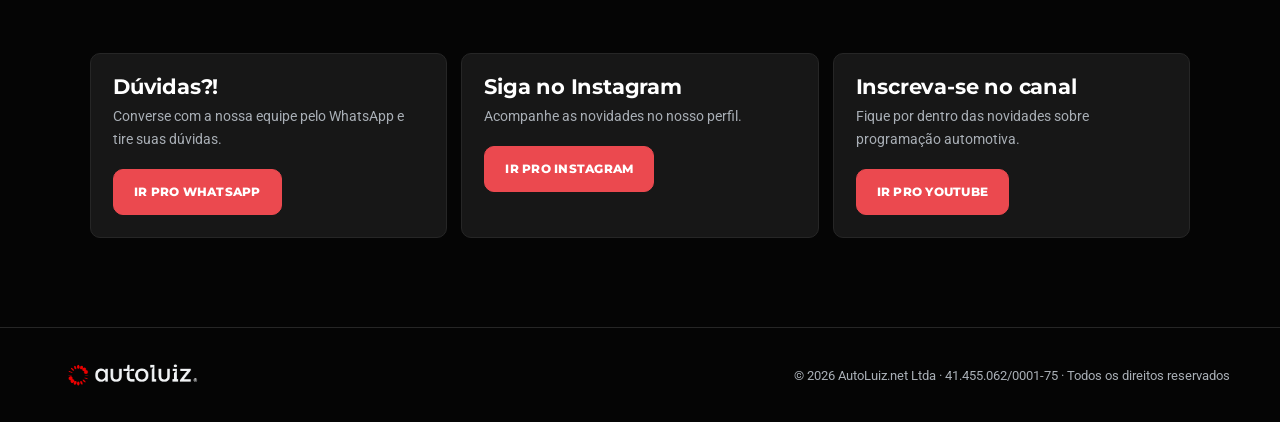
==== commit 5cdcfd27: "Alterações realizadas na parte do NAV" ====
--- a/index.html
+++ b/index.html
@@ -12,23 +12,11 @@
 </head>
 
 <body>
-<!-- ============================================================
-     Trocar o número de WhatsApp abaixo pelo oficial de vendas antes
-     de publicar (hoje usando o mesmo número da página do TAPA 1.0).
-     ============================================================ -->
 
 <!-- ====================== NAV ====================== -->
 <header class="nav" id="nav">
   <div class="nav-in">
     <a href="#topo" class="brand"><img src="assets/logo-autoluiz-branco.png" alt="AutoLuiz"></a>
-    <a href="https://wa.me/5545999514115?text=Ol%C3%A1!%20Quero%20saber%20mais%20sobre%20o%20TAPA%202.0." class="btn btn-sm nav-cta" target="_blank" rel="noopener">Falar no WhatsApp</a>
-    <button class="burger" id="burger" aria-label="Abrir menu" aria-expanded="false" aria-controls="drawer"><i></i></button>
-  </div>
-  <div class="drawer" id="drawer">
-    <a href="#depoimentos">Depoimentos</a>
-    <a href="#conteudo">Conteúdo</a>
-    <a href="#faq">Dúvidas</a>
-    <a href="https://wa.me/5545999514115?text=Ol%C3%A1!%20Quero%20saber%20mais%20sobre%20o%20TAPA%202.0." class="btn" target="_blank" rel="noopener">Falar no WhatsApp</a>
   </div>
 </header>
 
@@ -36,7 +24,6 @@
 <section class="hero" id="topo">
   <div class="wrap">
     <div class="hero-head">
-      <div class="eyebrow">Turma 2</div>
       <h1>Treinamento avançado em<em>programação automotiva</em></h1>
       <p class="lead hero-lead">Tire sua oficina da dependência de terceiros pra programar módulo.</p>
     </div>
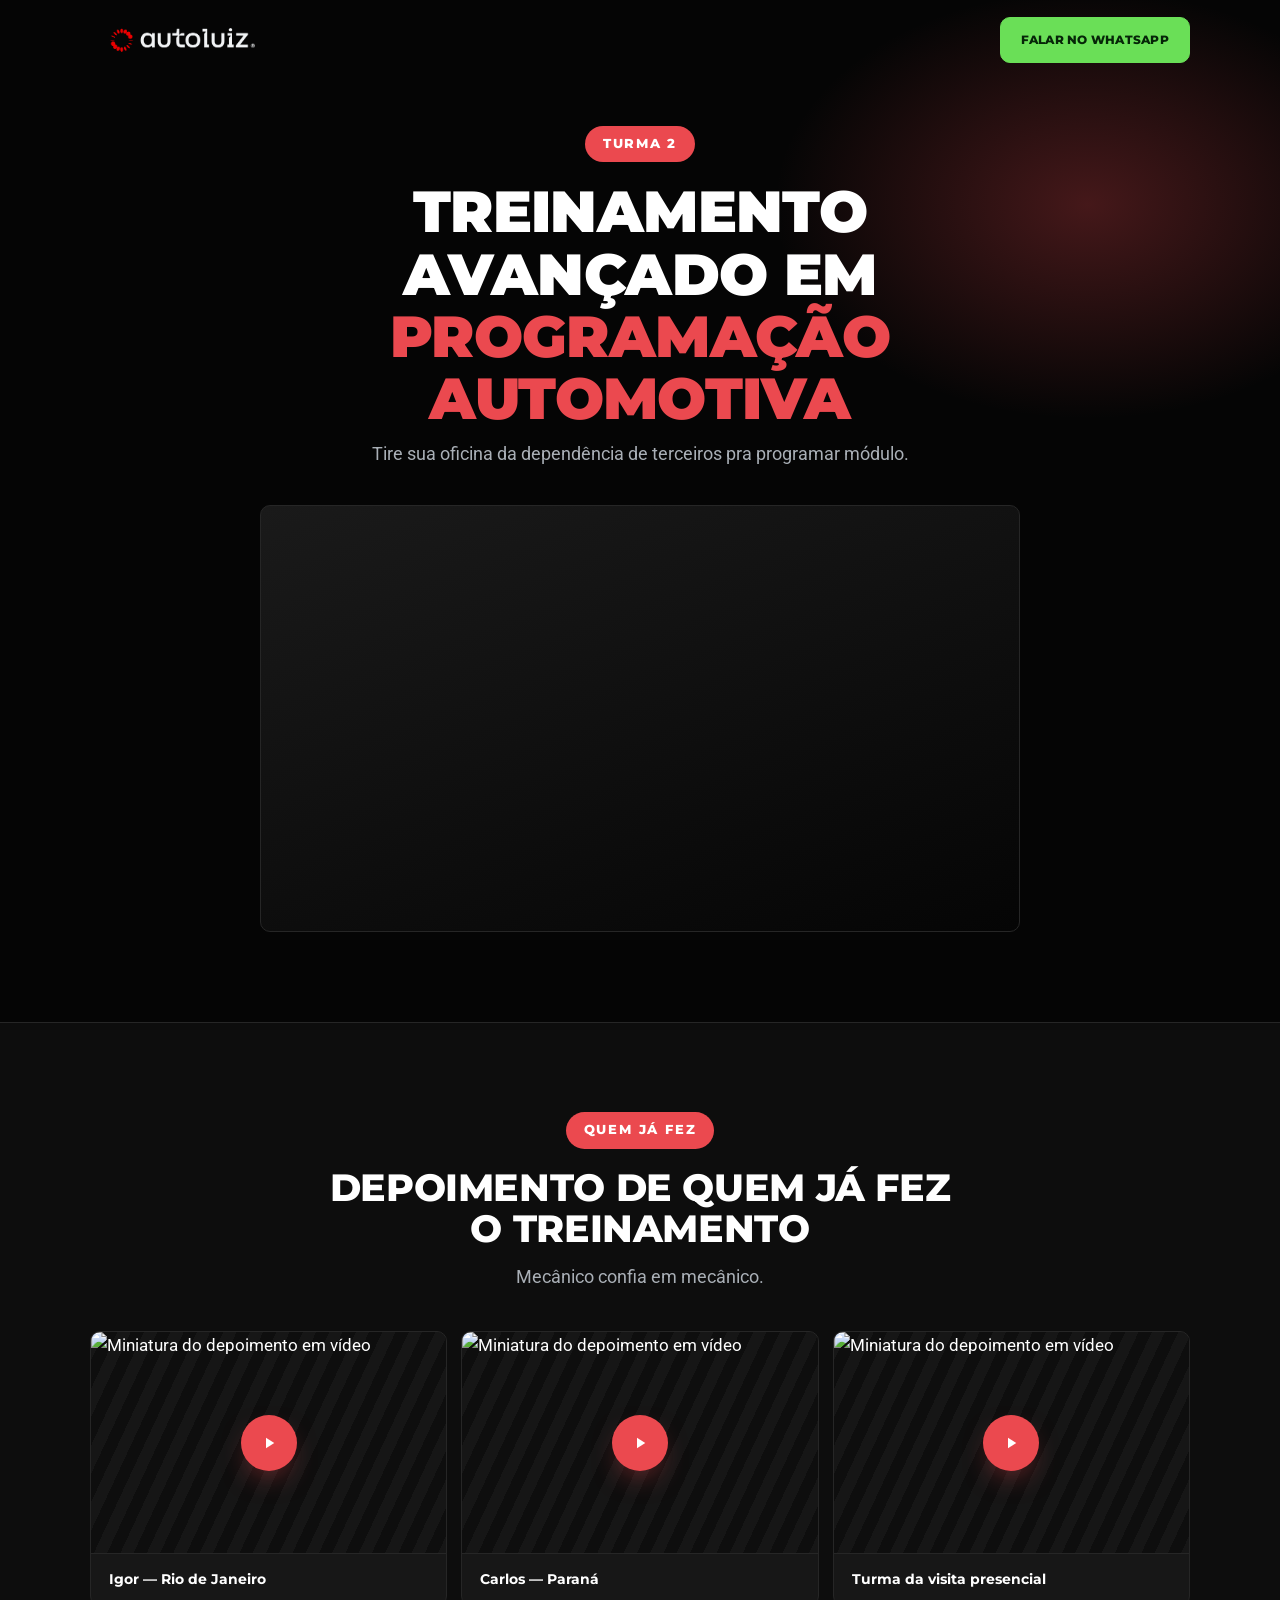
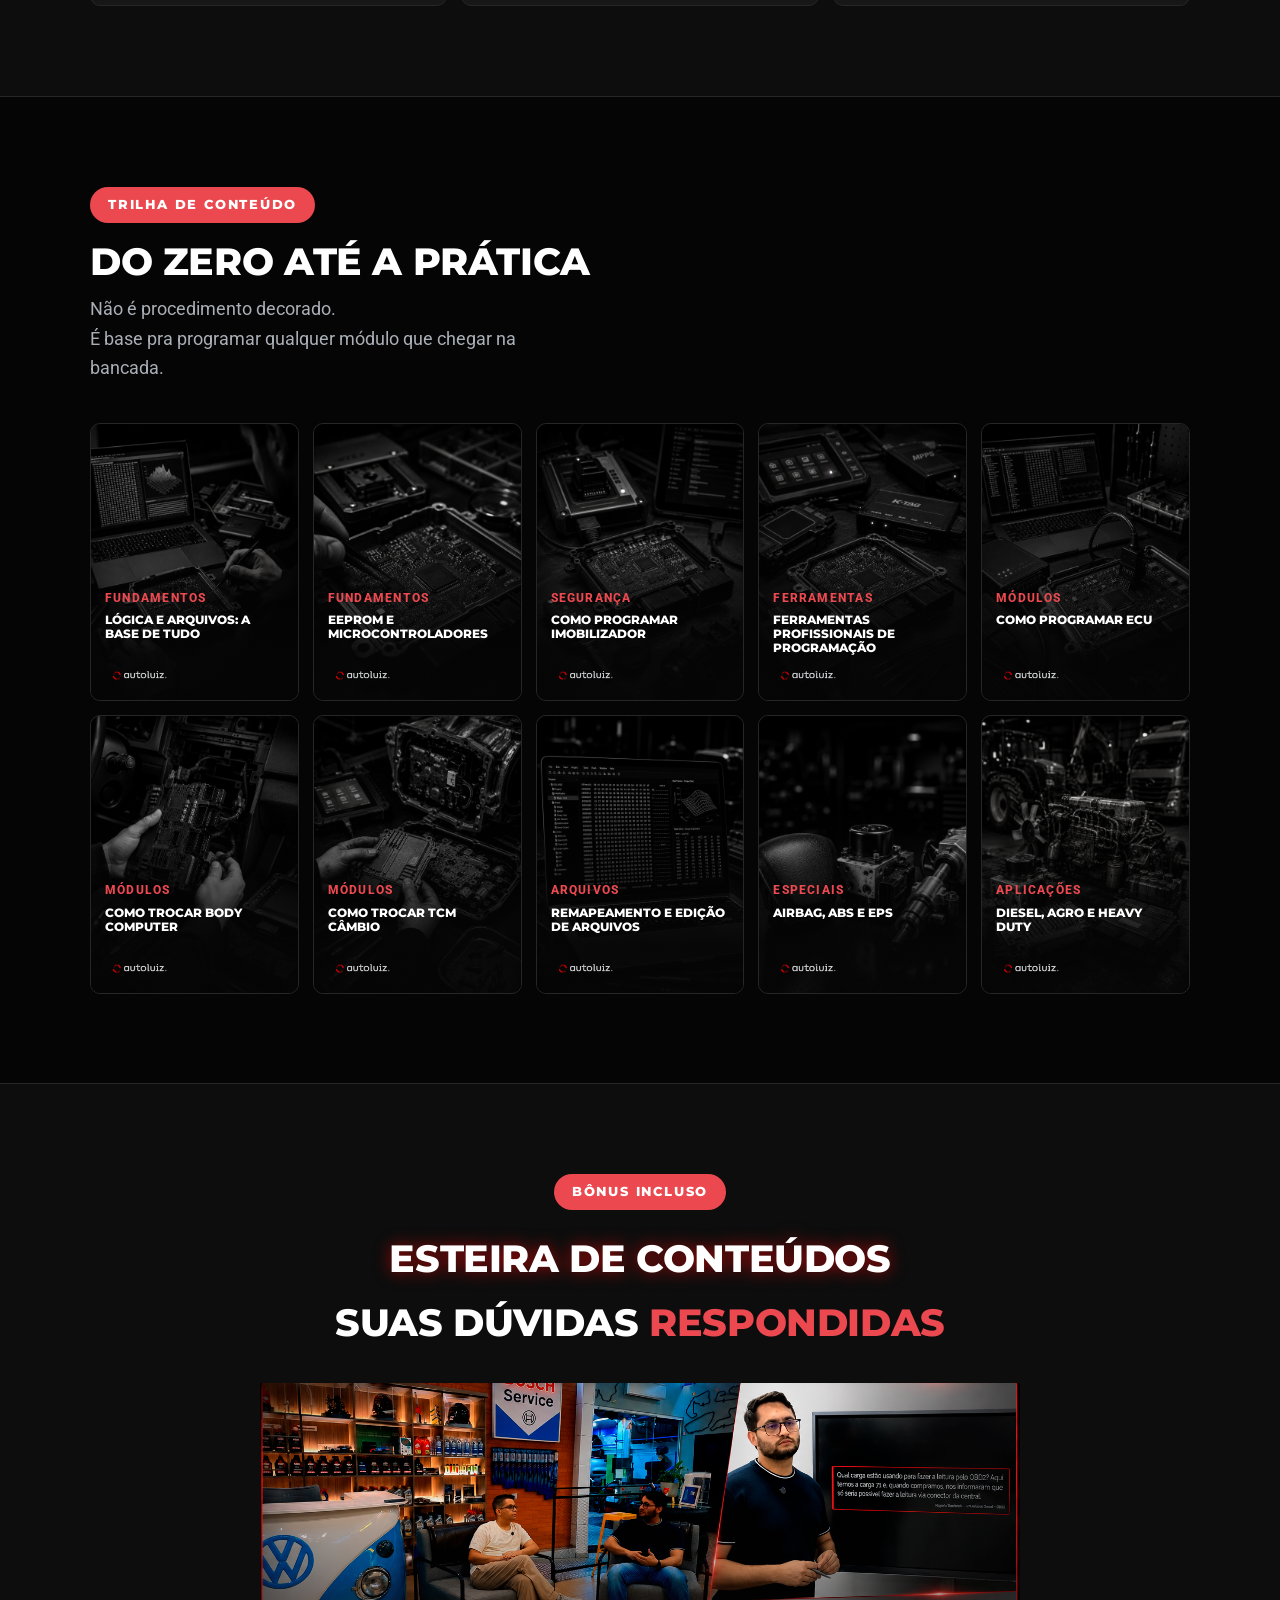
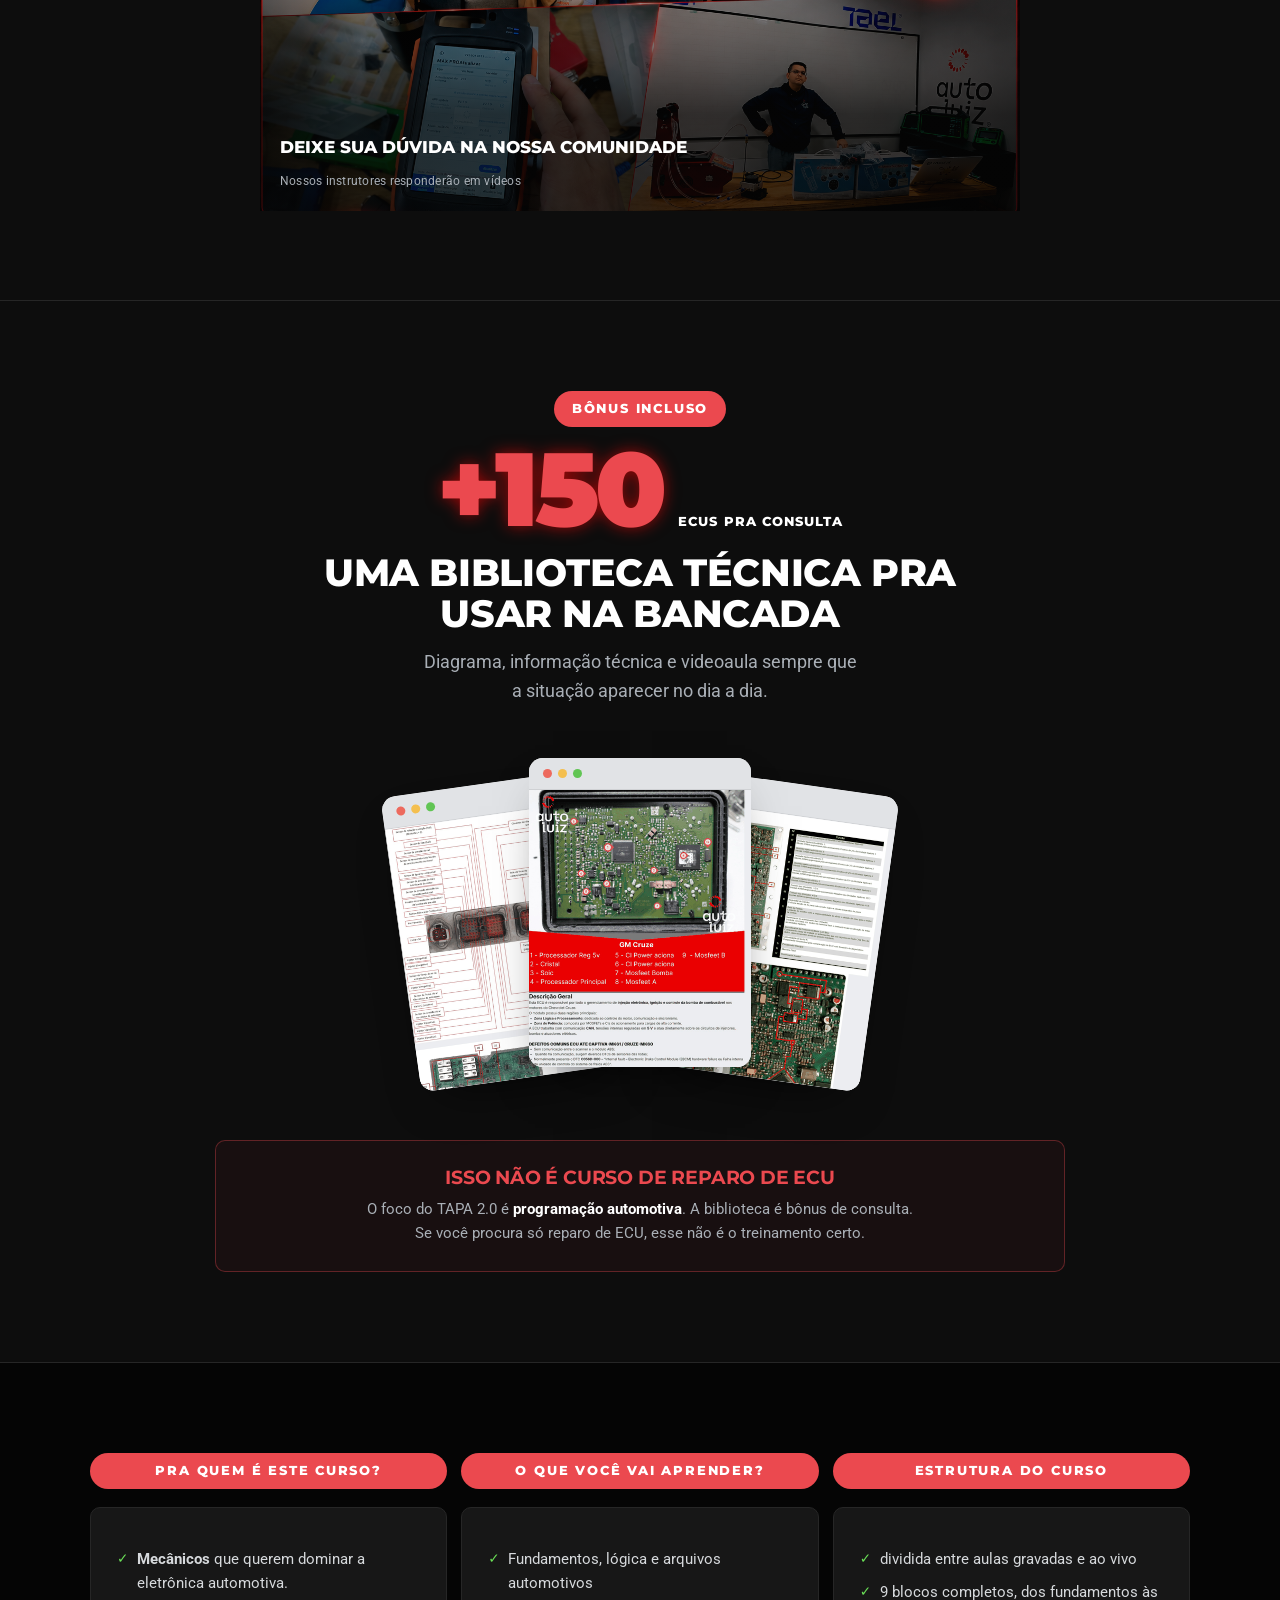
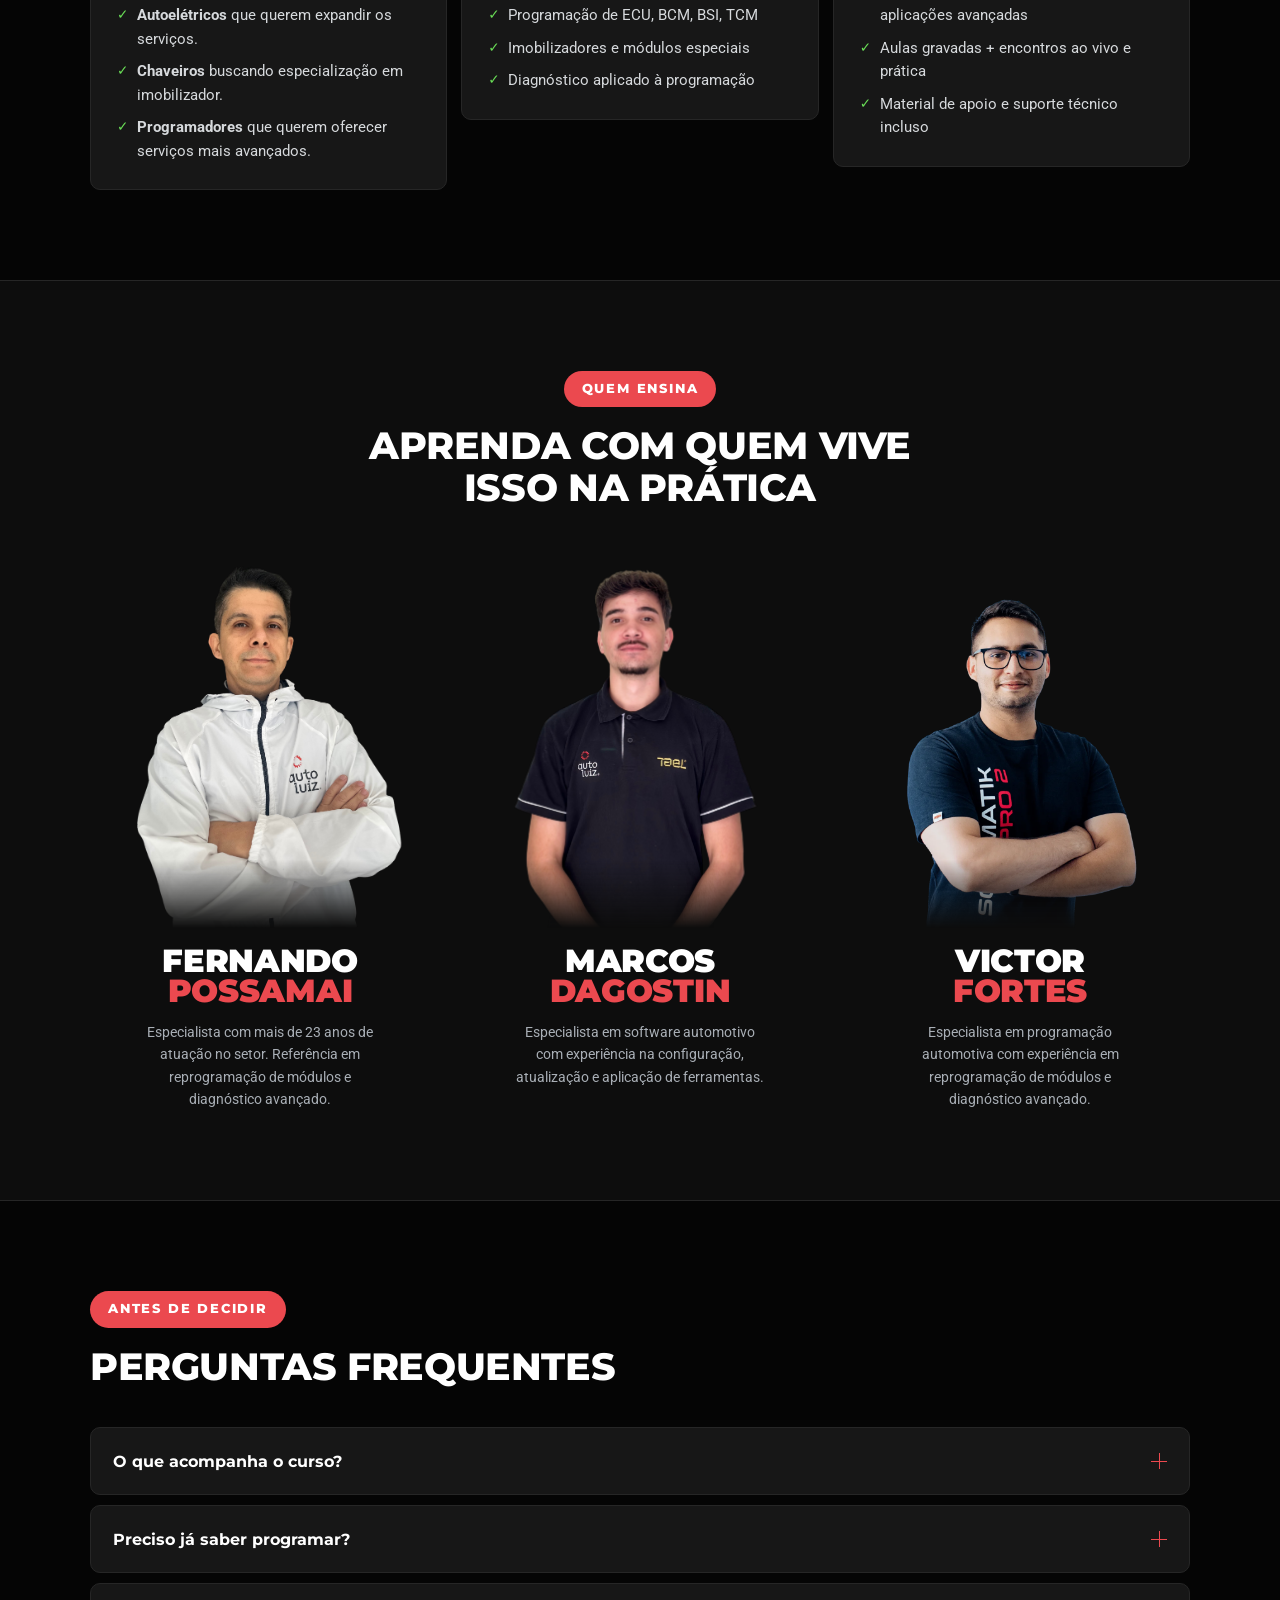
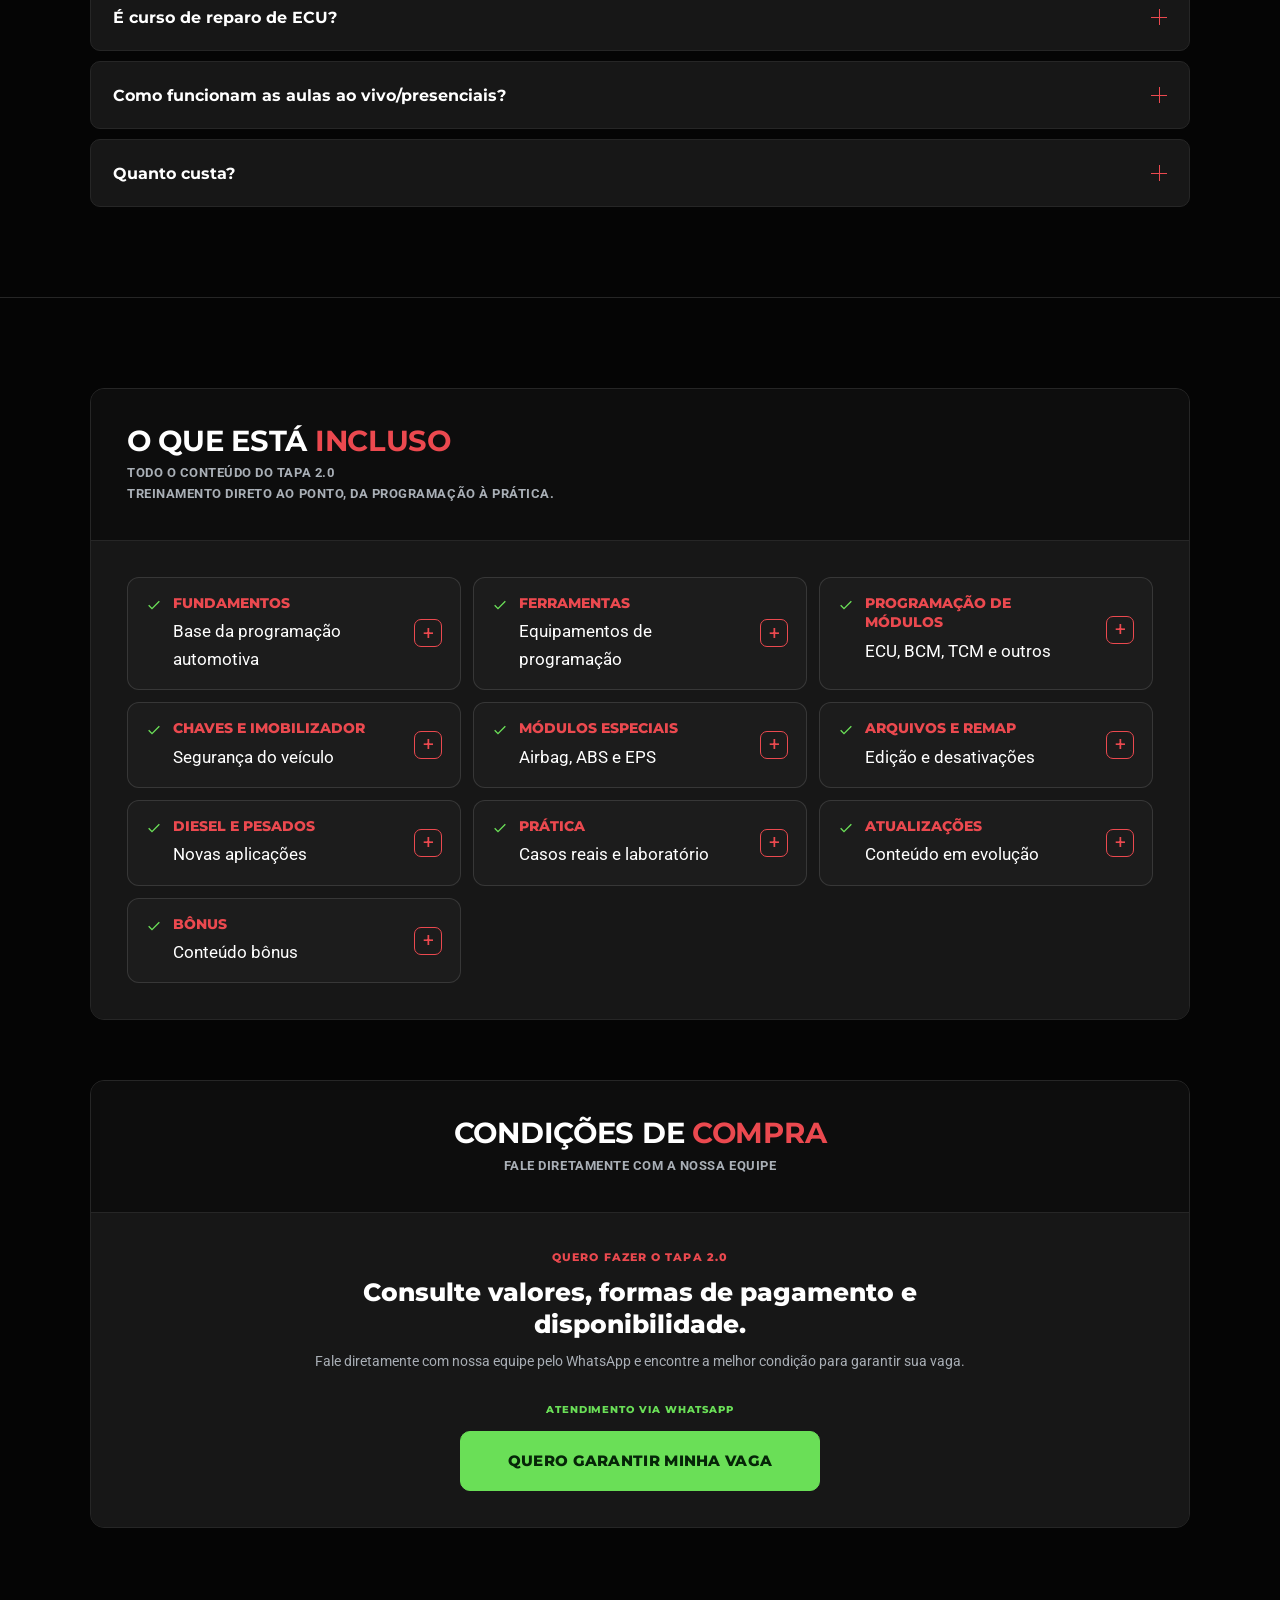
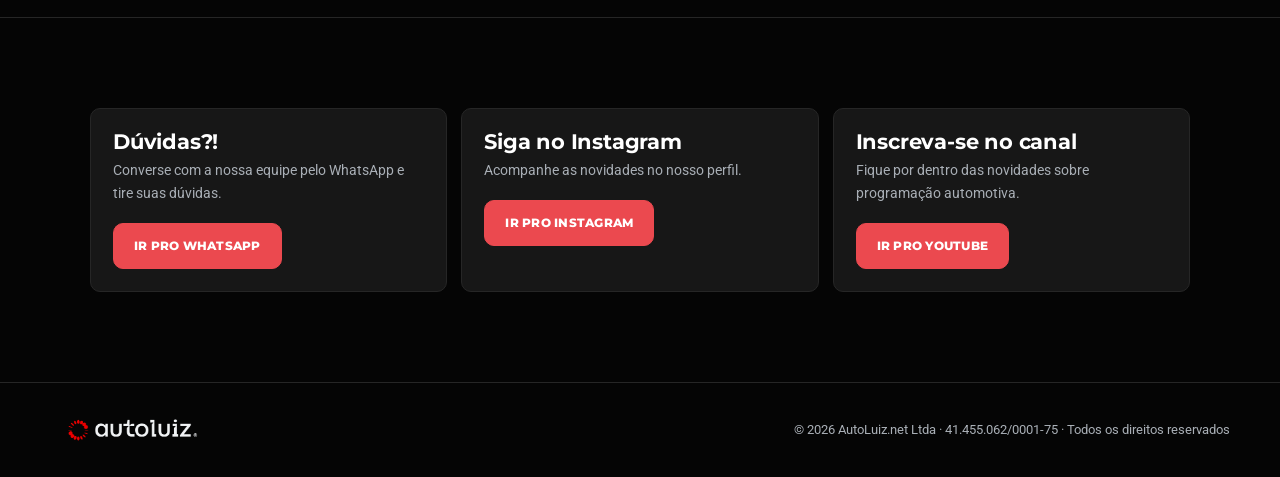
==== commit c907934e: "Revert "Alterações realizadas na parte do NAV" This reverts commit 5cdcfd27c0a91f21e813761a6469565bd" ====
--- a/index.html
+++ b/index.html
@@ -12,11 +12,23 @@
 </head>
 
 <body>
+<!-- ============================================================
+     Trocar o número de WhatsApp abaixo pelo oficial de vendas antes
+     de publicar (hoje usando o mesmo número da página do TAPA 1.0).
+     ============================================================ -->
 
 <!-- ====================== NAV ====================== -->
 <header class="nav" id="nav">
   <div class="nav-in">
     <a href="#topo" class="brand"><img src="assets/logo-autoluiz-branco.png" alt="AutoLuiz"></a>
+    <a href="https://wa.me/5545999514115?text=Ol%C3%A1!%20Quero%20saber%20mais%20sobre%20o%20TAPA%202.0." class="btn btn-sm nav-cta" target="_blank" rel="noopener">Falar no WhatsApp</a>
+    <button class="burger" id="burger" aria-label="Abrir menu" aria-expanded="false" aria-controls="drawer"><i></i></button>
+  </div>
+  <div class="drawer" id="drawer">
+    <a href="#depoimentos">Depoimentos</a>
+    <a href="#conteudo">Conteúdo</a>
+    <a href="#faq">Dúvidas</a>
+    <a href="https://wa.me/5545999514115?text=Ol%C3%A1!%20Quero%20saber%20mais%20sobre%20o%20TAPA%202.0." class="btn" target="_blank" rel="noopener">Falar no WhatsApp</a>
   </div>
 </header>
 
@@ -24,6 +36,7 @@
 <section class="hero" id="topo">
   <div class="wrap">
     <div class="hero-head">
+      <div class="eyebrow">Turma 2</div>
       <h1>Treinamento avançado em<em>programação automotiva</em></h1>
       <p class="lead hero-lead">Tire sua oficina da dependência de terceiros pra programar módulo.</p>
     </div>
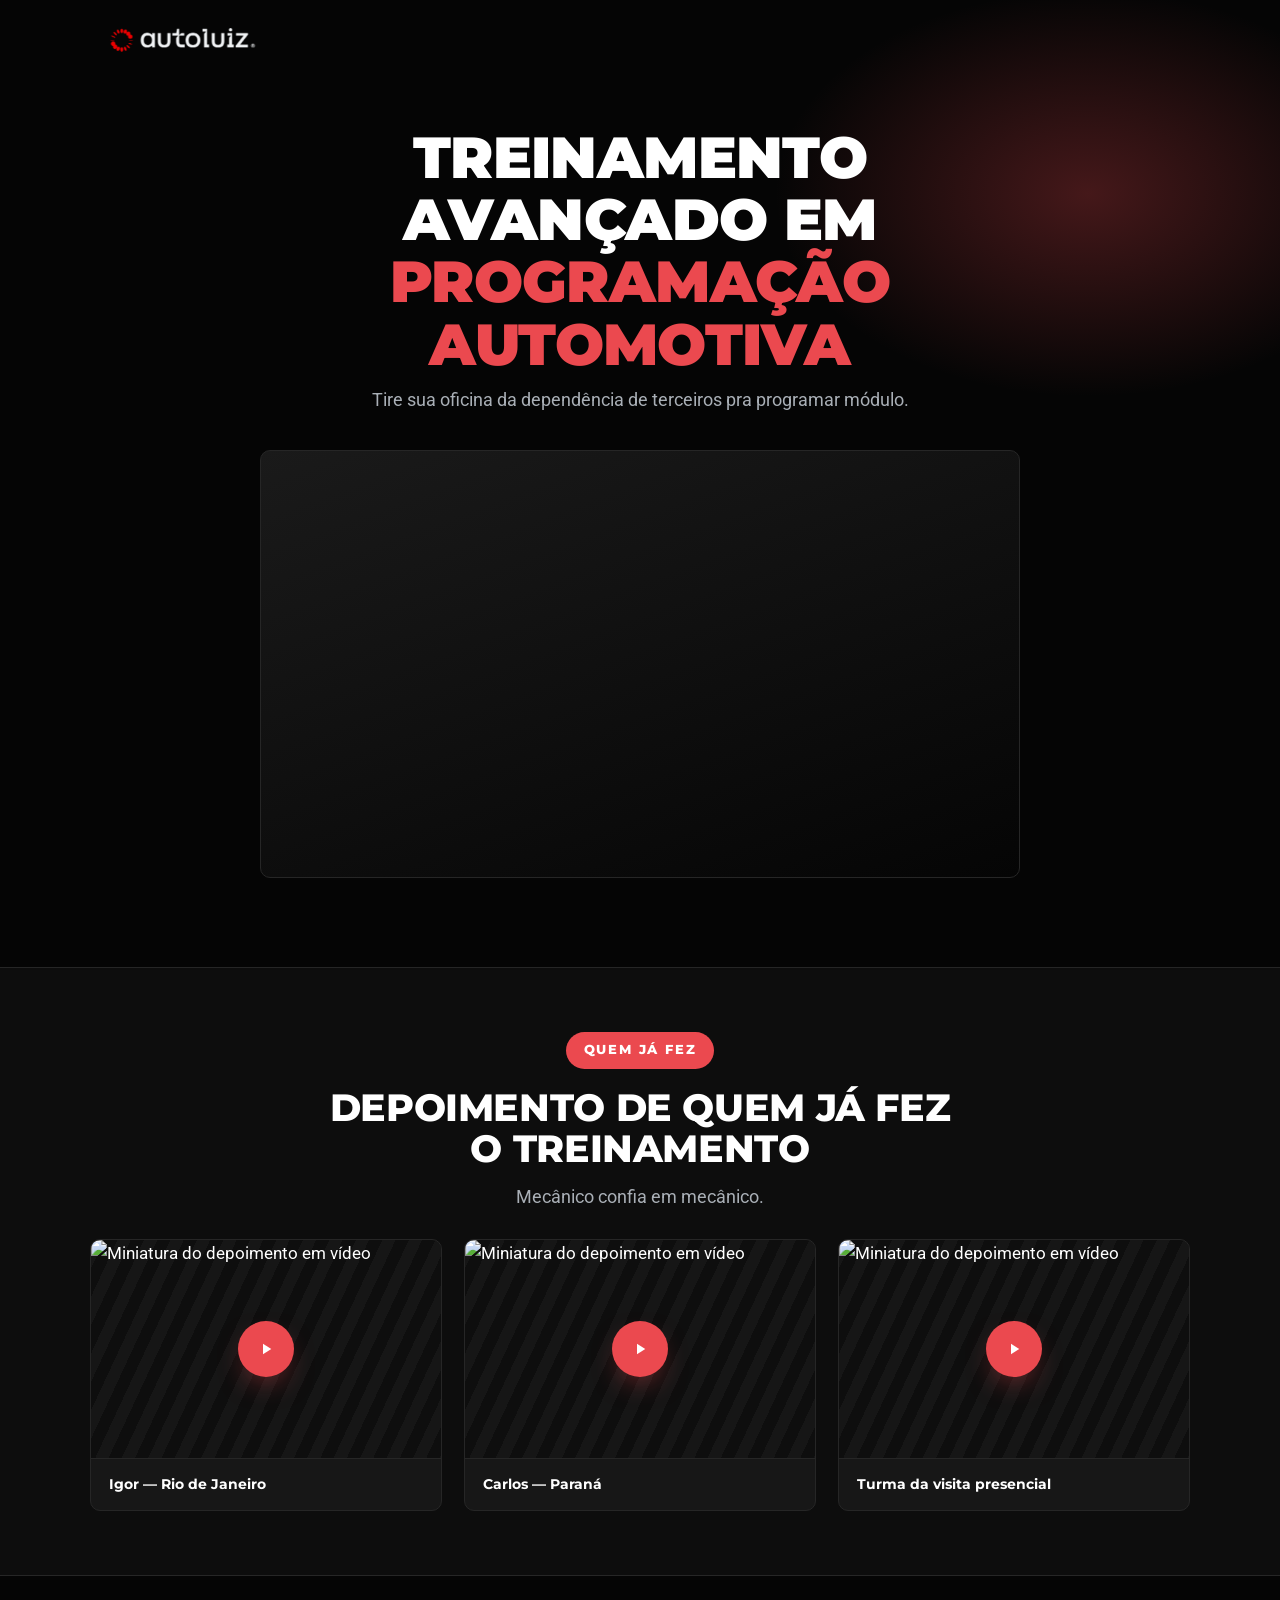
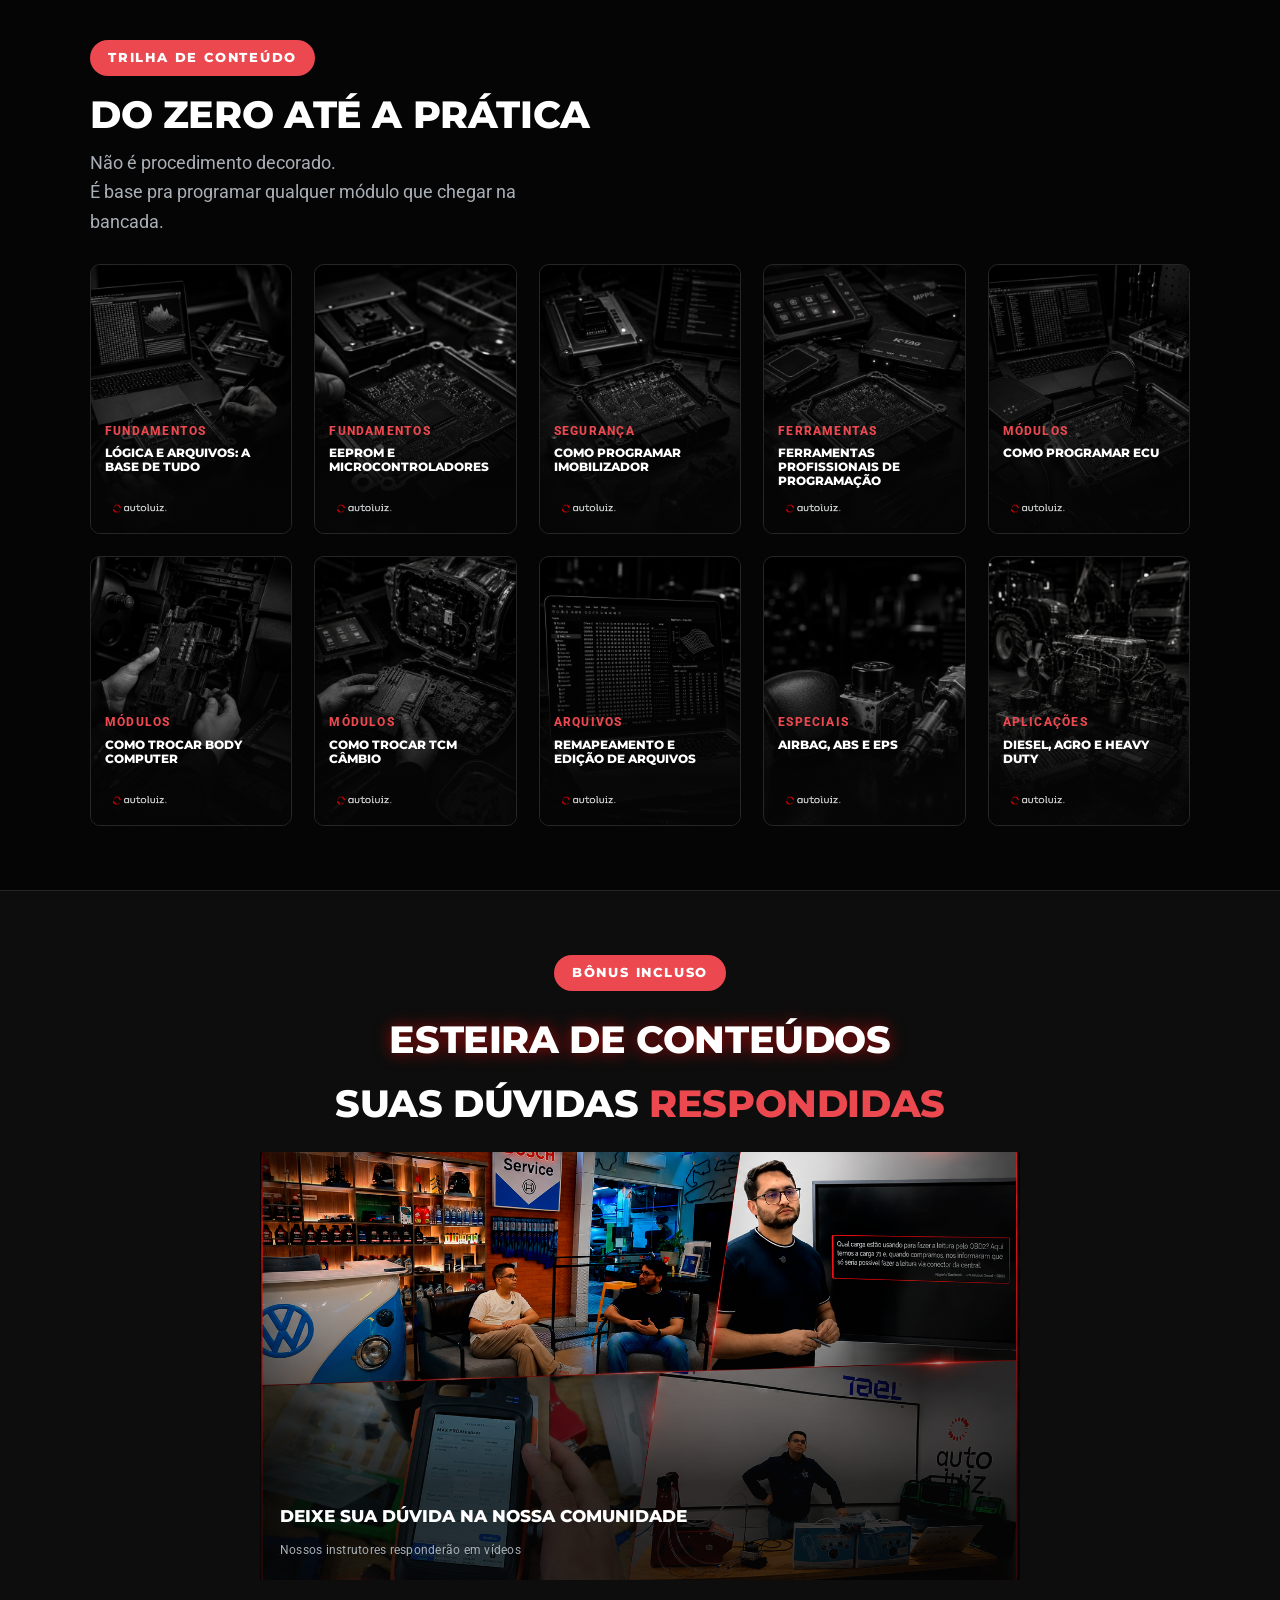
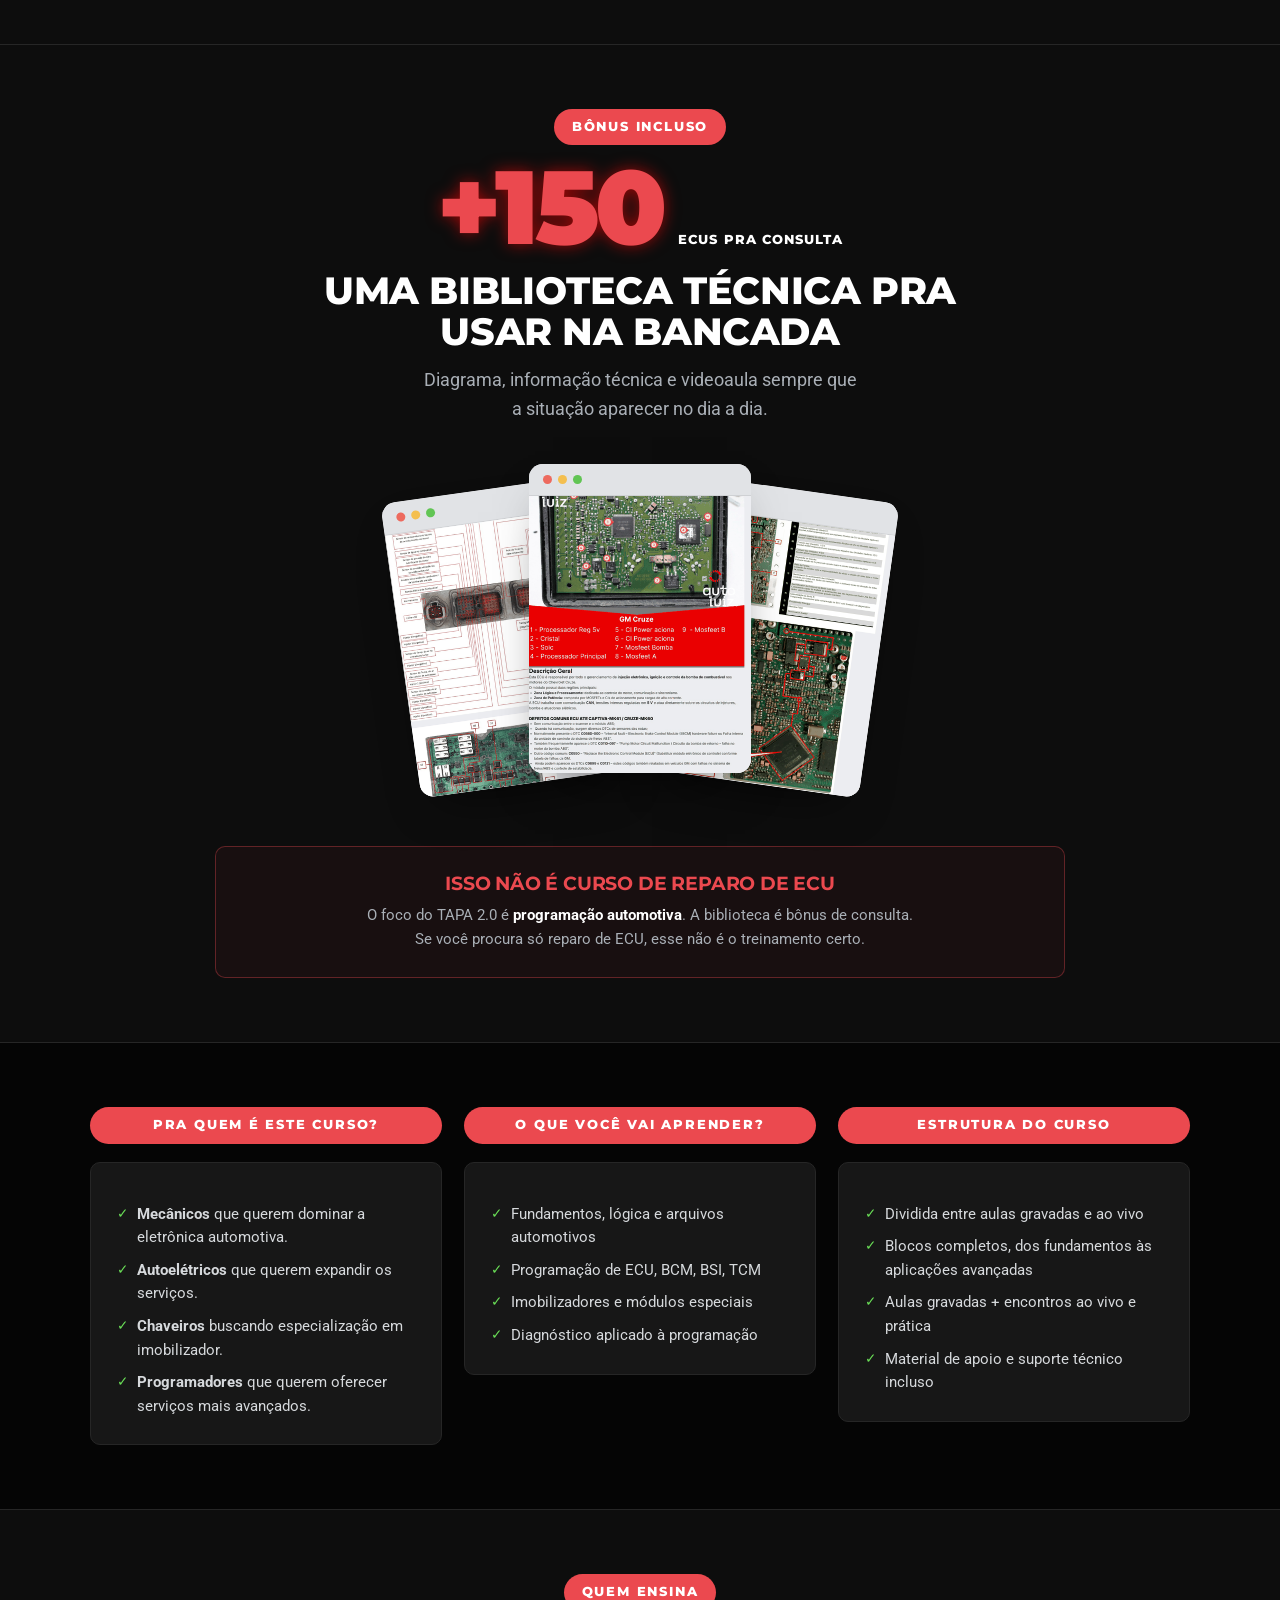
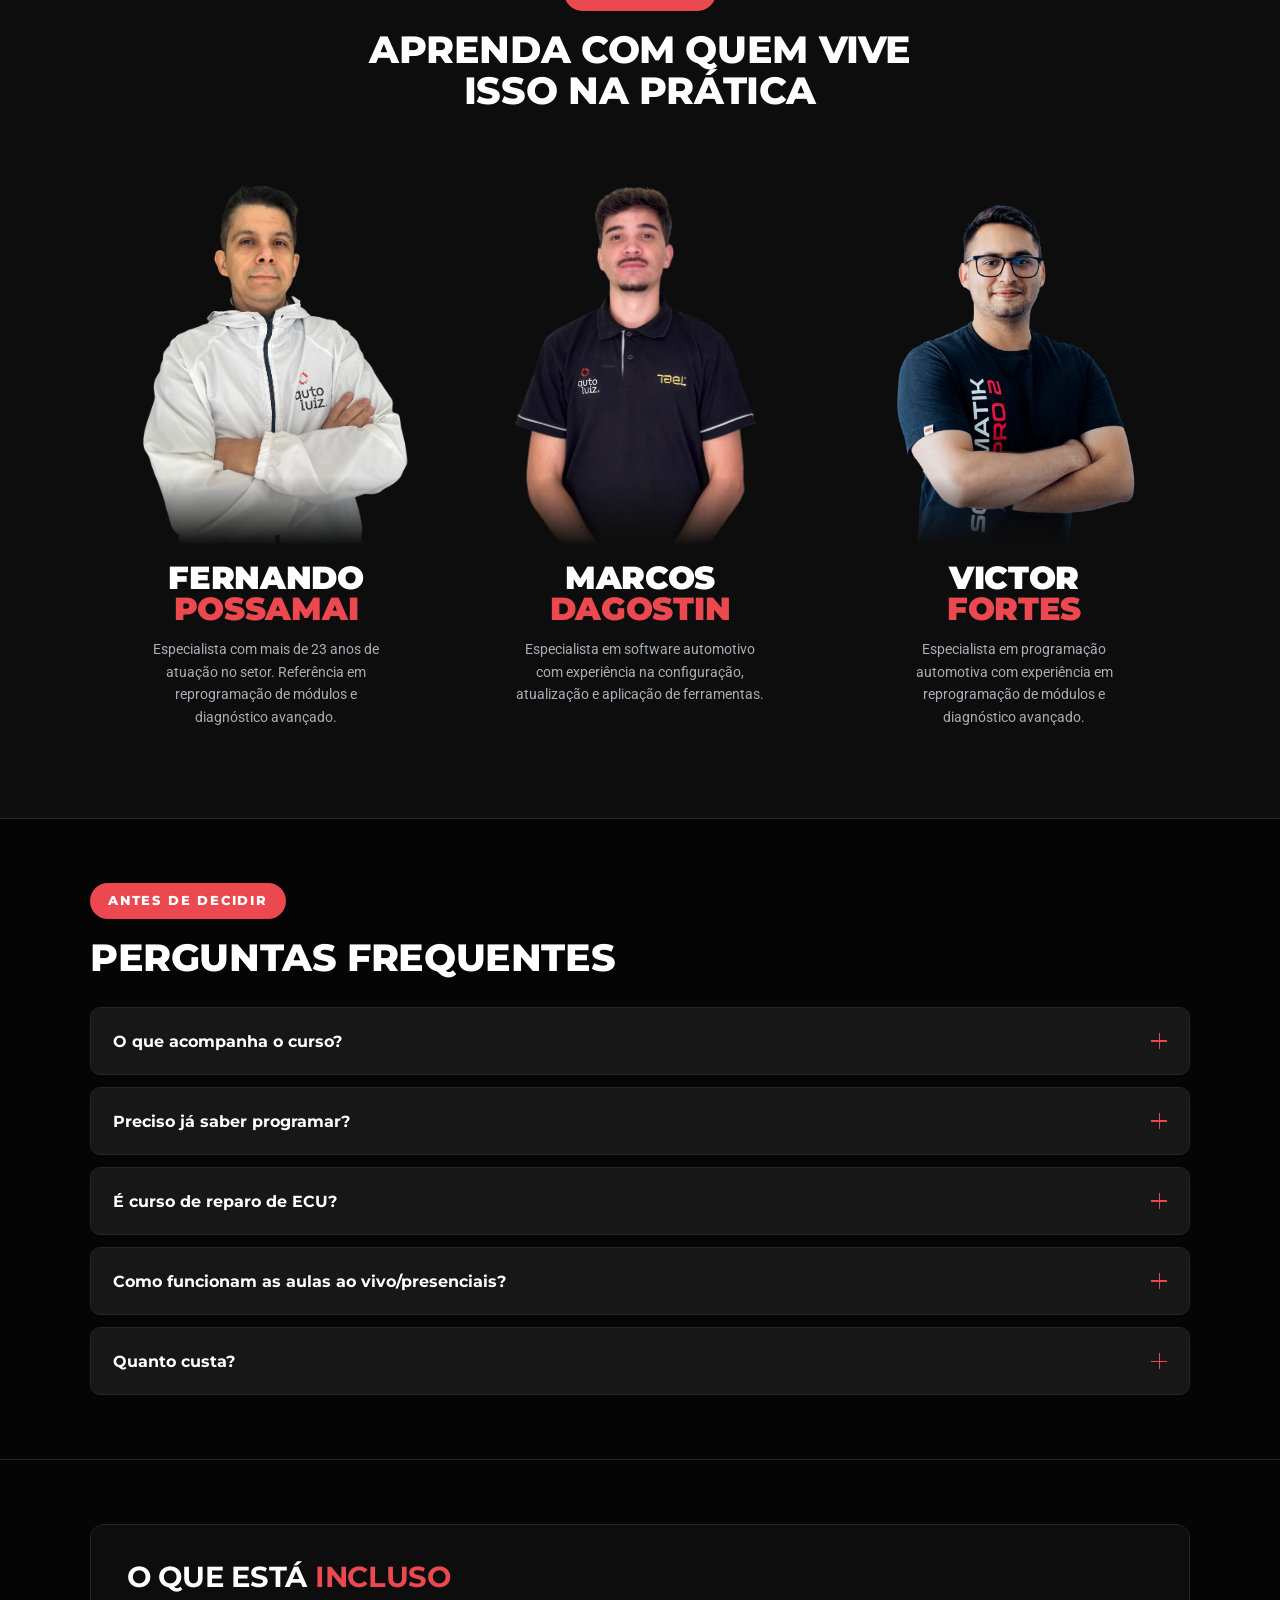
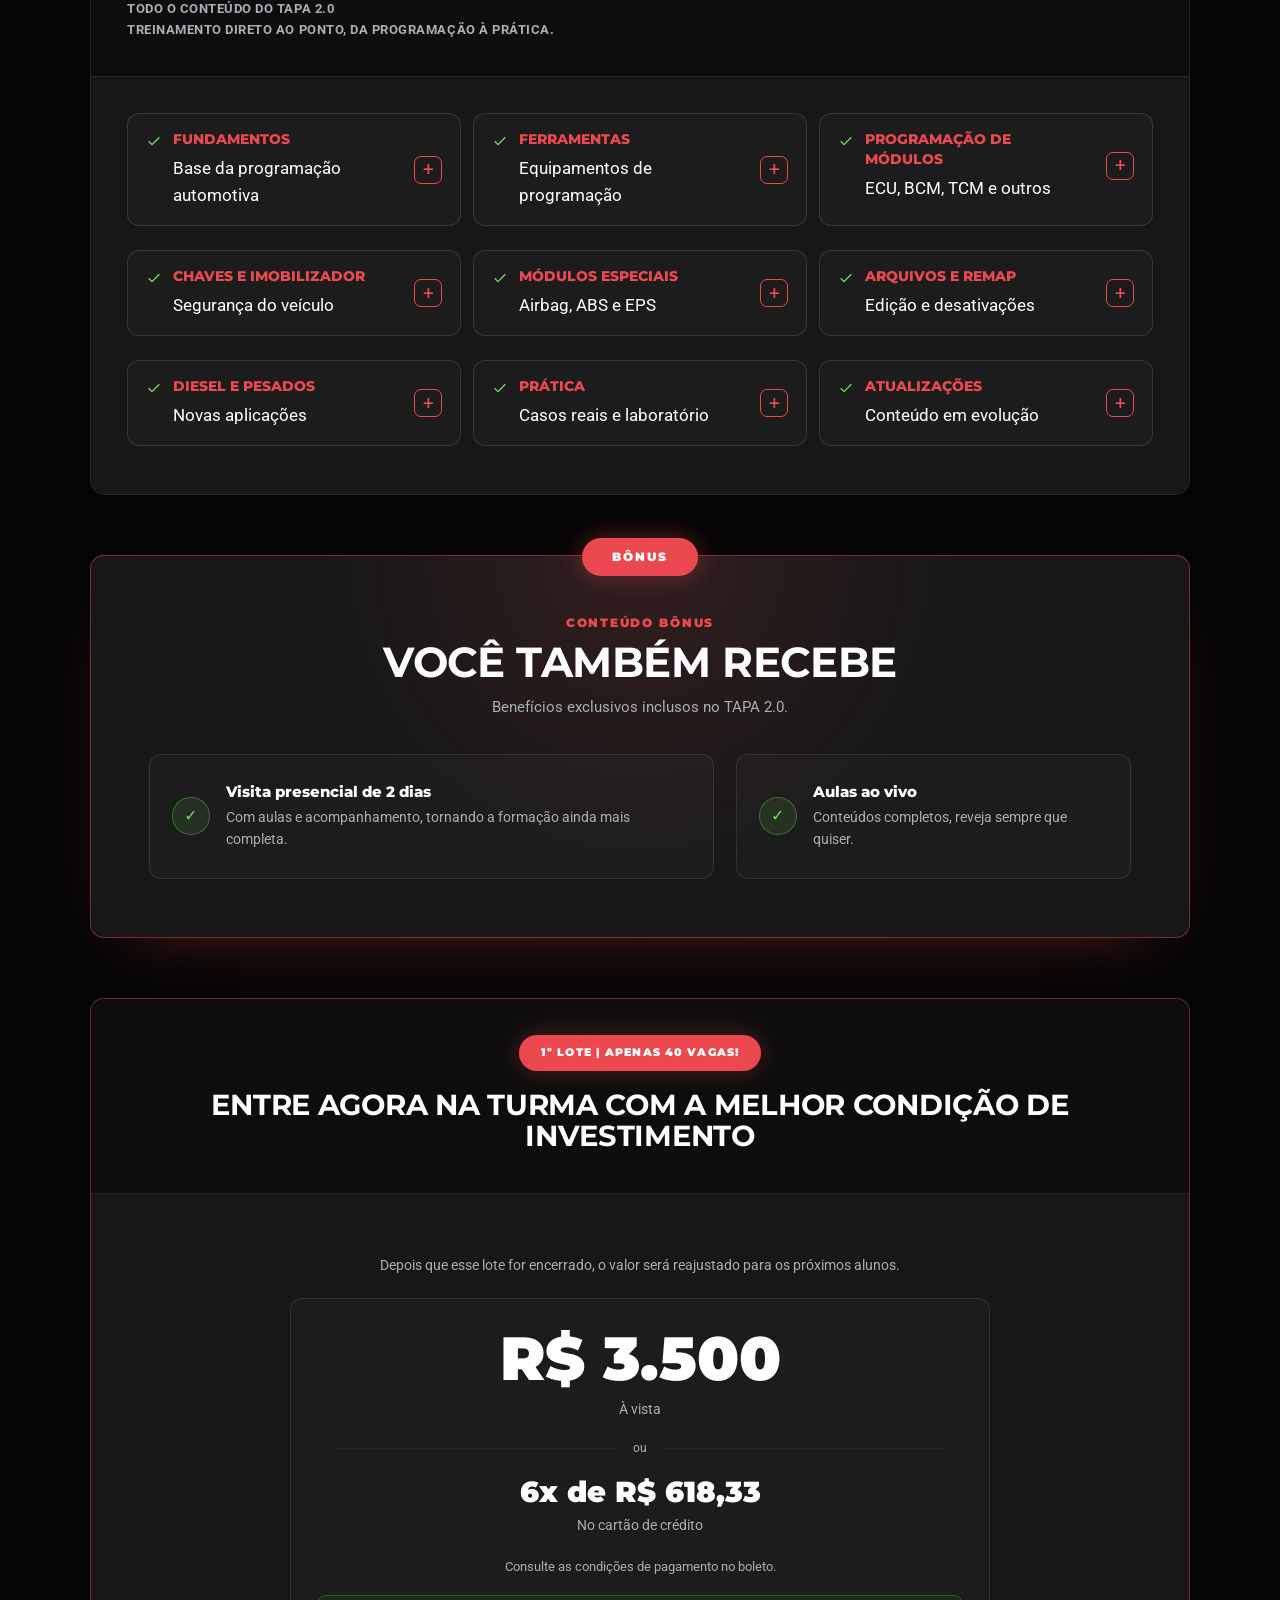
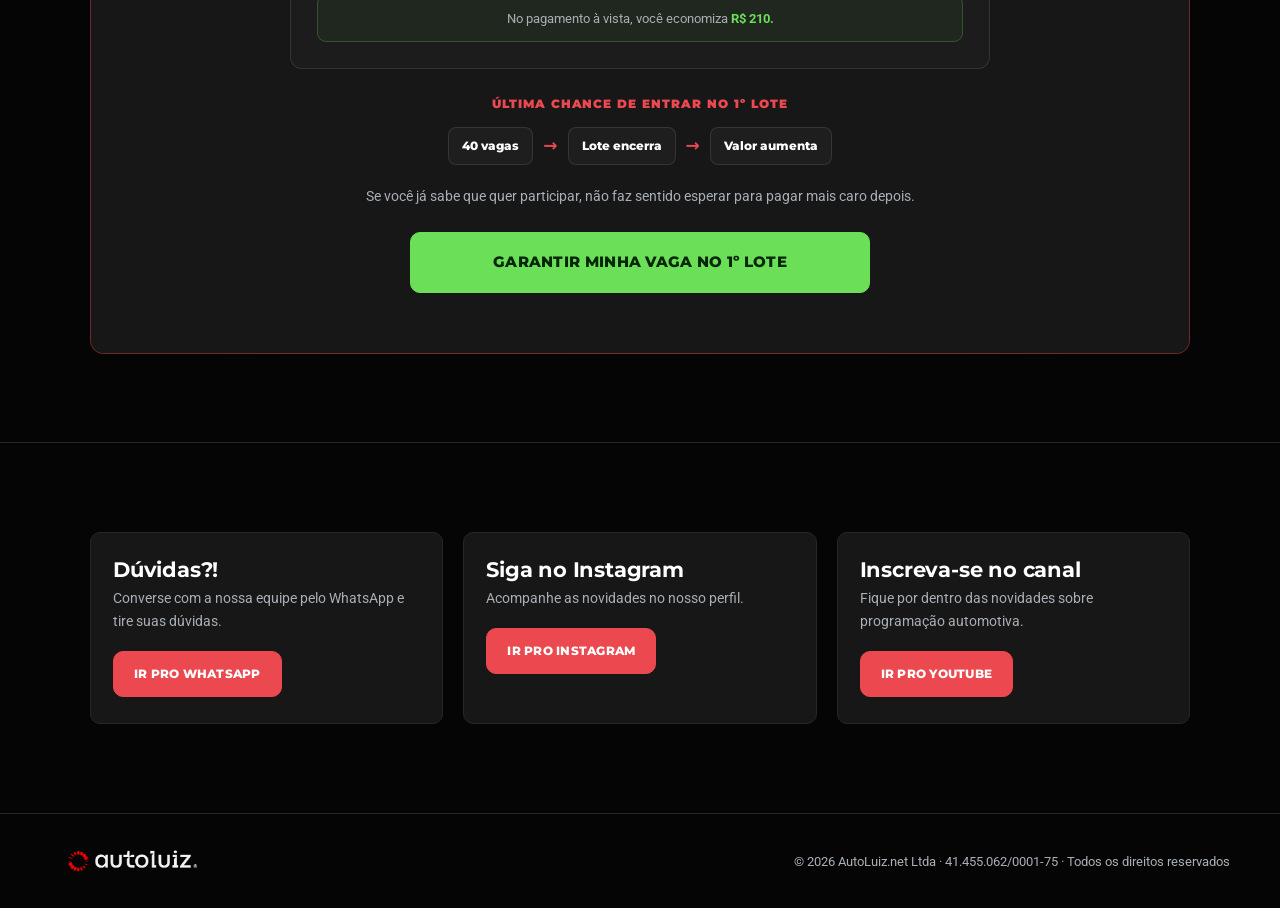
==== commit e97df3a2: "Last Commit" ====
--- a/index.html
+++ b/index.html
@@ -3,7 +3,7 @@
 <head>
 <meta charset="UTF-8">
 <meta name="viewport" content="width=device-width, initial-scale=1">
-<title>TAPA 2.0 — Treinamento Avançado em Programação Automotiva | AutoLuiz</title>
+<title>TAPA 2.0 | Treinamento Avançado em Programação Automotiva | AutoLuiz</title>
 <meta name="description" content="TAPA 2.0 — Treinamento Avançado em Programação Automotiva. Programação de ECU, BCM, TCM, imobilizadores e mais. AutoLuiz.">
 <link rel="preconnect" href="https://fonts.googleapis.com">
 <link rel="preconnect" href="https://fonts.gstatic.com" crossorigin>
@@ -12,16 +12,10 @@
 </head>
 
 <body>
-<!-- ============================================================
-     Trocar o número de WhatsApp abaixo pelo oficial de vendas antes
-     de publicar (hoje usando o mesmo número da página do TAPA 1.0).
-     ============================================================ -->
-
 <!-- ====================== NAV ====================== -->
 <header class="nav" id="nav">
   <div class="nav-in">
     <a href="#topo" class="brand"><img src="assets/logo-autoluiz-branco.png" alt="AutoLuiz"></a>
-    <a href="https://wa.me/5545999514115?text=Ol%C3%A1!%20Quero%20saber%20mais%20sobre%20o%20TAPA%202.0." class="btn btn-sm nav-cta" target="_blank" rel="noopener">Falar no WhatsApp</a>
     <button class="burger" id="burger" aria-label="Abrir menu" aria-expanded="false" aria-controls="drawer"><i></i></button>
   </div>
   <div class="drawer" id="drawer">
@@ -36,7 +30,6 @@
 <section class="hero" id="topo">
   <div class="wrap">
     <div class="hero-head">
-      <div class="eyebrow">Turma 2</div>
       <h1>Treinamento avançado em<em>programação automotiva</em></h1>
       <p class="lead hero-lead">Tire sua oficina da dependência de terceiros pra programar módulo.</p>
     </div>
@@ -209,8 +202,8 @@
         <div class="eyebrow">Estrutura do curso</div>
         <div class="card">
           <ul>
-            <li> dividida entre aulas gravadas e ao vivo</li> <!--verificar carga horaria-->
-            <li>9 blocos completos, dos fundamentos às aplicações avançadas</li>
+            <li> Dividida entre aulas gravadas e ao vivo</li> <!--verificar carga horaria-->
+            <li>Blocos completos, dos fundamentos às aplicações avançadas</li>
             <li>Aulas gravadas + encontros ao vivo e prática</li>
             <li>Material de apoio e suporte técnico incluso</li>
           </ul>
@@ -280,11 +273,71 @@
       <h2>Perguntas frequentes</h2>
     </div>
     <div class="faq">
-      <div class="faq-item"><button class="faq-q">O que acompanha o curso? <i></i></button><div class="faq-a"><div>O conteúdo original do TAPA 1 + novos fundamentos, arquivos práticos e atualizações constantes para transformar processos isolados em uma formação completa e de alto nível.</div></div></div>
-      <div class="faq-item"><button class="faq-q">Preciso já saber programar? <i></i></button><div class="faq-a"><div>Não. O treinamento começa do zero, pelos fundamentos.</div></div></div>
-      <div class="faq-item"><button class="faq-q">É curso de reparo de ECU? <i></i></button><div class="faq-a"><div>Não. O foco é programação automotiva. A biblioteca de +150 ECUs é bônus de consulta.</div></div></div>
-      <div class="faq-item"><button class="faq-q">Como funcionam as aulas ao vivo/presenciais? <i></i></button><div class="faq-a"><div>Além das aulas online, o treinamento inclui lives gravadas.</div></div></div>
-      <div class="faq-item"><button class="faq-q">Quanto custa? <i></i></button><div class="faq-a"><div>Fale com um dos nossos especialistas no WhatsApp, eles passam valores e condições certas pro seu momento.</div></div></div>
+      <div class="faq-item"><button class="faq-q">O que acompanha o curso? <i></i></button>
+        <div class="faq-a">
+          <div>
+              Ao adquirir o curso, você não recebe apenas o conteúdo original do TAPA 1. 
+              Você terá acesso a uma formação muito mais completa, com novos fundamentos, práticas, conteúdos atualizados e novos modelos, desenvolvidos para ampliar seu conhecimento e transformar processos isolados em uma preparação completa e de alto nível.
+              Além do conteúdo principal, você também terá acesso a uma estrutura exclusiva de suporte e acompanhamento:
+              
+              <ul>
+                <li><b>Plataforma EAD completa:</b> acesso às videoaulas e a todo o conteúdo do curso de forma organizada e prática.</li>
+                <li><b>Conteúdo atualizado:</b> novidades, aprimoramentos e atualizações constantes para que você esteja sempre acompanhando a evolução do método.</li>
+                <li><b>Comunidade exclusiva:</b> um espaço dentro do portal para tirar dúvidas, trocar experiências e conversar sobre as aulas e conteúdos do curso.</li>
+                <li><b>Clube/Fórum de dúvidas:</b> um ambiente destinado a perguntas, discussões, questões de prova, dúvidas sobre os conteúdos e assuntos relacionados à formação.</li>
+                <li><b>Suporte da plataforma:</b> caso tenha qualquer dificuldade para acessar ou utilizar a plataforma, nossa equipe de suporte estará à disposição para orientar você e explicar tudo passo a passo.</li>
+              </ul>
+    
+              Ou seja, você não estará simplesmente comprando um curso. Você estará entrando em uma formação completa, com conteúdo, atualização, comunidade e suporte durante toda a sua jornada.
+            </div></div></div>
+     
+        <div class="faq-item"><button class="faq-q">Preciso já saber programar? <i></i></button><div class="faq-a">
+          <div>
+            Não. O treinamento começa do zero, pelos fundamentos.
+            O treinamento foi desenvolvido para acompanhar você desde os fundamentos básicos até conteúdos mais avançados, mesmo que esteja tendo seu primeiro contato com programação.
+            Antes de entrar nas práticas, apresentamos os conceitos fundamentais de forma simples, didática e com o mínimo de linguagem técnica possível, para que você entenda primeiro o que está sendo feito, por que está sendo feito e como cada processo funciona na teoria.
+            Depois, partimos para a prática com um método passo a passo.
+            Durante as aulas, você terá:
+            <ul>
+              <li>Explicação detalhada de cada etapa do processo;</li>
+              <li>Demonstração prática acompanhando o conteúdo apresentado;</li>
+              <li>Orientações sobre os cuidados e pontos de atenção durante cada operação;</li>
+              <li>Orientações sobre os cuidados e pontos de atenção durante cada operação;</li>
+              <li>Exemplos e práticas para facilitar a compreensão e transformar a teoria em conhecimento aplicado.</li>
+            </ul>
+
+           A ideia é que você não precise chegar sabendo programar. O treinamento foi estruturado justamente para construir essa base com você e, a partir dela, evoluir gradualmente para processos mais complexos.
+          </div></div></div>
+
+      <div class="faq-item"><button class="faq-q">É curso de reparo de ECU? <i></i></button><div class="faq-a">
+        <div>
+          Não. O foco é <b>programação automotiva</b>.
+          O curso é voltado para ensinar os fundamentos e processos relacionados à programação de ECUs, desde os conceitos iniciais até práticas mais avançadas.
+          <br></br>
+          A biblioteca com mais de 150 ECUs é um bônus exclusivo de consulta, criado para complementar o aprendizado e facilitar o acesso a informações durante os estudos e a prática.
+          <br></br>
+          Portanto, o objetivo do curso não é ensinar reparo eletrônico ou conserto físico de ECUs, mas sim proporcionar uma formação completa na área de programação automotiva, utilizando a biblioteca como material de apoio.
+        </div></div></div>
+      
+        <div class="faq-item"><button class="faq-q">Como funcionam as aulas ao vivo/presenciais? <i></i></button><div class="faq-a">
+          <div>
+            Além das aulas online disponíveis na plataforma EAD, o treinamento também conta com <b>lives gravadas</b>, produzidas pela nossa equipe para aprofundar os conteúdos e esclarecer as principais dúvidas dos alunos.
+            <br></br>
+             E tem um diferencial importante: as dúvidas que os alunos enviam na comunidade também fazem parte desse processo. Nossa equipe acompanha as perguntas, seleciona os assuntos mais relevantes e leva essas dúvidas para as lives, criando explicações completas e didáticas sobre os temas que mais geram dificuldade.
+             As dúvidas da própria comunidade ajudam a gerar novos momentos de aprendizado e explicações mais aprofundadas sobre o curso.
+            <br></br>
+            E para quem fizer o <b>TAPA 2.0</b>, existe ainda a oportunidade de participar de uma experiência presencial de 2 dias.
+            Ou seja, você terá uma experiência de aprendizado que combina aulas online, conteúdos gravados, lives baseadas nas dúvidas dos alunos, comunidade para interação e, no TAPA 2.0, a oportunidade de vivenciar o treinamento presencialmente.
+          </div></div></div>
+
+      <div class="faq-item"><button class="faq-q">Quanto custa? <i></i></button><div class="faq-a">
+        <div>
+         O investimento pode variar de acordo com o momento, condições e opções disponíveis para cada aluno.
+         Por isso, recomendamos falar diretamente com um dos nossos especialistas pelo WhatsApp.
+         <br></br>
+         Eles vão apresentar para você os valores, condições de pagamento e opções disponíveis no momento, além de tirar qualquer dúvida antes da sua decisão.
+        </div></div></div>
+
     </div>
   </div>
 </section>
@@ -530,82 +583,116 @@
             </div>
           </details>
 
-          <details class="topic-accordion">
-            <summary>
-              <div class="topic-head">
-                <svg width="16" height="16" viewBox="0 0 24 24" fill="none" stroke="#6ADF57" stroke-width="2">
-                  <path d="M4 12.5l5 5L20 6.5"/>
-                </svg>
-
-                <div class="topic-title">
-                  <strong><span class="bloco-numero">BÔNUS</span></strong>
-                  <span>Conteúdo bônus</span>
-                </div>
-              </div>
-
-              <span class="topic-arrow">+</span>
-            </summary>
-
-            <div class="topic-dropdown">
-              <ul>
-                <li>4 meses de acesso à Calculadora Editec Light</li>
-                <li>Visita presencial de 2 dias</li>
-                <li>Lives ao vivo</li>
-              </ul>
-            </div>
-          </details>
-
         </div>
 
       </div>
 
     </div> 
 
-    <!-- ====================== CARD 02 · CONDIÇÕES DE COMPRA ====================== -->
+    <!-- ====================== CARD 03 · BÔNUS ====================== -->
+<div class="offer offer-bonus">
+
+  <div class="bonus-badge">BÔNUS</div>
+
+  <div class="bonus-content">
+
+    <div class="bonus-heading">
+      <span>CONTEÚDO BÔNUS</span>
+      <h3>Você também recebe</h3>
+      <p>Benefícios exclusivos inclusos no TAPA 2.0.</p>
+    </div>
+
+    <div class="bonus-items">
+
+      <div class="bonus-item">
+        <div class="bonus-check">✓</div>
+        <div>
+          <strong>Visita presencial de 2 dias</strong>
+          <span>Com aulas e acompanhamento, tornando a formação ainda mais completa.</span>
+        </div>
+      </div>
+
+      <div class="bonus-item">
+        <div class="bonus-check">✓</div>
+        <div>
+          <strong>Aulas ao vivo</strong>
+          <span>Conteúdos completos, reveja sempre que quiser.</span>
+        </div>
+      </div>
+
+    </div>
+
+  </div>
+
+</div>
+<!-- fim BÔNUS -->
+
+<!-- ====================== CARD 02 · CONDIÇÕES DE COMPRA ====================== -->
 <div class="offer offer-conditions">
 
   <div class="offer-top">
-    <h3>CONDIÇÕES DE <span>COMPRA</span></h3>
-    <p>Fale diretamente com a nossa equipe</p>
+    <b>1º LOTE | APENAS 40 VAGAS!</b>
+
+    <h3>ENTRE AGORA NA TURMA COM A MELHOR CONDIÇÃO DE INVESTIMENTO </h3>
   </div>
 
   <div class="offer-body">
 
-    <div class="purchase-cta">
-
-      <div class="purchase-copy">
-        <span class="purchase-eyebrow">QUERO FAZER O TAPA 2.0</span>
-
-        <h4>
-          Consulte valores, formas de pagamento
-          e disponibilidade.
-        </h4>
+    <div class="purchase">
+
+      <p>
+        Depois que esse lote for encerrado, o valor será reajustado
+        para os próximos alunos.
+      </p>
+
+      <div class="price">
+        <strong>R$ 3.500</strong>
+        <span>À vista</span>
+
+        <small>ou</small>
+
+        <strong>6x de R$ 618,33</strong>
+        <span>No cartão de crédito</span>
 
         <p>
-          Fale diretamente com nossa equipe pelo WhatsApp
-          e encontre a melhor condição para garantir sua vaga.
+          Consulte as condições de pagamento no boleto.
         </p>
-      </div>
-
-      <div class="purchase-action">
-
-        <span>ATENDIMENTO VIA WHATSAPP</span>
-
-        <a
-          href="https://wa.me/5545999514115?text=Ol%C3%A1!%20Quero%20saber%20mais%20sobre%20o%20TAPA%202.0."
-          class="btn"
-          target="_blank"
-          rel="noopener">
-          Quero garantir minha vaga
-        </a>
-
-      </div>
-
-    </div>
-
-  </div>
-
-</div> <!-- fim CONDIÇÕES DE COMPRA -->
+
+        <em>
+         No pagamento à vista, você economiza <b>R$ 210.</b>
+        </em>
+      </div>
+
+      <h4>ÚLTIMA CHANCE DE ENTRAR NO 1º LOTE</h4>
+
+      <div class="lot-flow">
+        <span>40 vagas</span>
+        <b>→</b>
+        <span>Lote encerra</span>
+        <b>→</b>
+        <span>Valor aumenta</span>
+      </div>
+
+      <p>
+        Se você já sabe que quer participar, não faz sentido esperar
+        para pagar mais caro depois.
+      </p>
+
+      <a
+        href="https://wa.me/5545999514115?text=Ol%C3%A1!%20Quero%20garantir%20minha%20vaga%20no%201%C2%BA%20lote%20do%20TAPA%202.0."
+        class="btn"
+        target="_blank"
+        rel="noopener"
+      >
+        GARANTIR MINHA VAGA NO 1º LOTE
+      </a>
+
+    </div>
+
+  </div>
+
+</div>
+<!-- fim CONDIÇÕES DE COMPRA -->
 
   </div> <!-- fim wrap -->
 </section> <!-- fim oferta -->
--- a/style.css
+++ b/style.css
@@ -23,7 +23,7 @@
 a{color:inherit;text-decoration:none}
 button{font:inherit;color:inherit;background:none;border:none;cursor:pointer}
 
-/* ---------- tipografia ---------- */
+/* tipografia */
 h1,h2,h3,h4,.display{font-family:'Montserrat',sans-serif;font-weight:800;line-height:1.08;letter-spacing:-.01em}
 h1{font-size:clamp(2rem,5.4vw,3.6rem);font-weight:900;text-transform:uppercase}
 h2{font-size:clamp(1.6rem,3.8vw,2.4rem);text-transform:uppercase}
@@ -34,7 +34,7 @@
 
 .eyebrow{
   display:inline-flex;align-items:center;gap:8px;
-  font-family:'Montserrat',sans-serif;font-size:.72rem;font-weight:800;
+  font-family:'Montserrat',sans-serif;font-weight:800;
   letter-spacing:.14em;text-transform:uppercase;color:#fff;
   background:var(--red);padding:8px 18px;border-radius:999px;margin-bottom:18px;
   font-size:.80rem;
@@ -45,7 +45,7 @@
 .hairline{border-top:1px solid var(--line)}
 .tint{background:var(--panel)}
 
-/* ---------- botões ---------- */
+/* botões */
 .btn{
   display:inline-flex;align-items:center;justify-content:center;gap:10px;
   font-family:'Montserrat',sans-serif;font-weight:800;font-size:.94rem;
@@ -62,31 +62,19 @@
 .btn-sm{padding:12px 20px;font-size:.78rem}
 .btn-ghost{background:transparent;color:var(--ink);border:1px solid #3A3A3A}
 .btn-ghost:hover{background:var(--card);border-color:#4E4E4E;box-shadow:none}
-.btn-lg{padding:22px 40px;font-size:1.05rem;width:100%}
-@media(min-width:600px){.btn-lg{width:auto}}
-.btn-note{font-size:.78rem;color:var(--muted);margin-top:12px}
+
+@media(min-width:600px){}
+
 :focus-visible{outline:2px solid var(--green);outline-offset:3px}
 .btn svg{flex:none}
 
-/* ---------- placeholders ---------- */
-.ph{
-  font-size:.76rem;font-weight:700;letter-spacing:.02em;
-  color:var(--amber);border:1px dashed var(--amber-line);background:var(--amber-bg);
-  padding:3px 9px;border-radius:3px;display:inline-block;
-}
-.ph-block{display:block;padding:14px 16px;line-height:1.6}
-.ph-tag{position:absolute;top:10px;left:10px;right:10px;z-index:2;
-  font-size:.6rem;font-weight:700;letter-spacing:.05em;text-align:left;
-  color:var(--amber);border:1px dashed var(--amber-line);background:rgba(5,5,5,.75);padding:4px 8px;border-radius:3px;
-}
-
-/* ---------- nav ---------- */
+/* nav */
 .nav{position:fixed;inset:0 0 auto 0;z-index:60;background:rgba(5,5,5,0);border-bottom:1px solid transparent;transition:background .3s ease,border-color .3s ease,backdrop-filter .3s ease}
 .nav.stuck{background:rgba(5,5,5,.92);backdrop-filter:blur(14px);border-bottom-color:var(--line)}
 .nav-in{max-width:var(--max);margin:0 auto;padding:12px var(--pad);display:flex;align-items:center;gap:20px}
 .brand img{height:56px;width:auto}
-.nav-cta{display:none;margin-left:auto}
-@media(min-width:940px){.nav-cta{display:inline-flex}}
+
+@media(min-width:940px){}
 .burger{margin-left:12px;width:42px;height:42px;display:grid;place-items:center;border:1px solid var(--line);border-radius:var(--r)}
 .burger i{display:block;width:18px;height:1.5px;background:var(--ink);position:relative;transition:.2s}
 .burger i::before,.burger i::after{content:'';position:absolute;left:0;width:18px;height:1.5px;background:var(--ink);transition:.2s}
@@ -100,7 +88,7 @@
 .drawer .btn{margin-top:22px;width:100%}
 @media(min-width:940px){.burger{display:none}.drawer{display:none!important}}
 
-/* ---------- hero ---------- */
+/* hero */
 .hero{padding-top:clamp(100px,14vh,150px);padding-bottom:var(--sec);overflow:hidden}
 .hero::before{content:'';position:absolute;inset:-10% -20% auto auto;width:70%;height:60%;z-index:0;pointer-events:none;
   background:radial-gradient(closest-side,rgba(235,73,79,.28),transparent 70%)}
@@ -113,25 +101,19 @@
 .vsl{position:relative;aspect-ratio:16/9;border-radius:var(--r);overflow:hidden;
   background:linear-gradient(160deg,#1a1a1a,#050505);display:grid;place-items:center;border:1px solid var(--line);max-width:760px;margin-inline:auto}
 .vsl iframe{position:absolute;inset:0;width:100%;height:100%;border:0}
-.hero-below{text-align:center;margin-top:22px}
-.hero-below p{margin-bottom:16px}
-.hero-trust{display:flex;align-items:center;justify-content:center;gap:12px;margin-top:26px;color:var(--muted);font-size:.88rem}
-.hero-trust b{color:var(--ink);font-family:'Montserrat',sans-serif;font-weight:800}
-
-/* ---------- grids ---------- */
+
+/*grids*/
 .grid{display:grid;gap:14px}
-.g2{grid-template-columns:1fr}
 .g3{grid-template-columns:1fr}
-.g4{grid-template-columns:repeat(2,1fr)}
 .g5{grid-template-columns:repeat(2,1fr)}
-@media(min-width:720px){.g2{grid-template-columns:repeat(2,1fr)}.g3{grid-template-columns:repeat(3,1fr)}.g4{grid-template-columns:repeat(3,1fr)}.g5{grid-template-columns:repeat(3,1fr)}}
-@media(min-width:1000px){.g4{grid-template-columns:repeat(4,1fr)}.g5{grid-template-columns:repeat(5,1fr)}}
+@media(min-width:720px){.g3{grid-template-columns:repeat(3,1fr)}.g5{grid-template-columns:repeat(3,1fr)}}
+@media(min-width:1000px){.g5{grid-template-columns:repeat(5,1fr)}}
 
 .section-head{max-width:64ch;margin-bottom:clamp(28px,4vw,40px)}
 .section-head.center{margin-inline:auto;text-align:center}
 .section-head h2{margin-bottom:12px}
 
-/* ---------- cards genéricos ---------- */
+/*cards genéricos*/
 .card{background:var(--card);border:1px solid var(--line);border-radius:var(--r);padding:clamp(20px,3vw,26px);position:relative;transition:border-color .2s,transform .2s,box-shadow .2s}
 .card:hover{border-color:#3A3A3A;transform:translateY(-3px);box-shadow:0 14px 30px -18px rgba(0,0,0,.5)}
 .card h3{margin-bottom:8px}
@@ -140,7 +122,7 @@
 .card li{font-size:.92rem;color:#D6D9DC;padding-left:20px;position:relative}
 .card li::before{content:'✓';position:absolute;left:0;top:0;color:var(--green);font-weight:700;font-size:.85rem}
 
-/* ---------- módulo / trilha de conteúdo (card com foto) ---------- */
+/*módulo / trilha de conteúdo (card com foto)*/
 .mod{
   position:relative;
   aspect-ratio:3/4;
@@ -219,7 +201,7 @@
   opacity:.85;
 }
 
-/*esteira de coteudos*/
+/*esteira de conteudos*/
 
 .esteira-titulo{
     display: inline-block;
@@ -265,8 +247,6 @@
         margin-top: 3px;
     }
 }
-
-.live-badge{position:absolute;top:14px;left:14px;z-index:2;background:var(--red);color:#fff;font-family:'Montserrat',sans-serif;font-weight:800;font-size:.68rem;letter-spacing:.08em;padding:6px 14px;border-radius:999px;text-transform:uppercase}
 
 .live-grad {
     position: absolute;
@@ -287,16 +267,15 @@
     color: var(--red);
 }  
 
-
 .live-title{font-family:'Montserrat',sans-serif;font-weight:800;font-size:1.05rem;text-transform:uppercase;color:#fff;margin-bottom:10px}
 .live-foot{font-size:.78rem;color:var(--muted);letter-spacing:.02em}
 .live-foot b{color:var(--red);text-transform:uppercase}
 
-/* ---------- 3 colunas info ---------- */
+/*  3 colunas info  */
 .info-col .eyebrow{width:100%;text-align:center;justify-content:center}
 .info-col .card{margin-top:0}
 
-/* ---------- instrutores ---------- */
+/* instrutores */
 .instructors{
   text-align:center;
   overflow:hidden;
@@ -317,7 +296,7 @@
   min-width:0;
 }
 
-/* ÁREA DAS FOTOS */
+/* ÁREA DAS FOTOS DOS INSTRUTORES */
 .instructor__photo{
   width:100%;
   height:380px;
@@ -443,7 +422,7 @@
   }
 }
 
-/* ---------- stat / biblioteca ---------- */
+/*stat / biblioteca 150*/
 .stat{display:flex;align-items:baseline;gap:14px;flex-wrap:wrap;justify-content:center}
 .stat b{
   font-family:'Montserrat',sans-serif;
@@ -454,7 +433,7 @@
 
 .stat span{font-family:'Montserrat',sans-serif;font-weight:800;font-size:.82rem;letter-spacing:.08em;text-transform:uppercase;color:var(--ink)}
 
-/* ---------- mockup — biblioteca técnica ---------- */
+/* mockup — biblioteca técnica */
 .ebook-wrap{display:flex;justify-content:center;padding:12px 0 6px}
 
 /* mockup — PDF aberto (GIF de rolagem real) */
@@ -510,7 +489,7 @@
     max-width:70ch;
 }
 
-/* ---------- depoimentos ---------- */
+/*depoimentos*/
 .vid{border:1px solid var(--line);background:var(--card);border-radius:var(--r);overflow:hidden;text-align:left;width:100%;transition:border-color .2s,transform .2s}
 .vid:hover{border-color:#3A3A3A;transform:translateY(-3px)}
 .vid-thumb{position:relative;aspect-ratio:16/10;background:repeating-linear-gradient(115deg,#161616 0 12px,#0E0E0E 12px 24px);display:grid;place-items:center;border-bottom:1px solid var(--line)}
@@ -531,11 +510,6 @@
 .modal-frame iframe{width:100%;height:100%;border:0;display:block}
 .modal-foot{display:flex;justify-content:space-between;align-items:center;gap:16px;padding:16px 20px;border-top:1px solid var(--line)}
 .modal-foot span{font-size:.78rem;color:var(--muted)}
-
-/* ---------- listas check ---------- */
-.check{display:flex;gap:12px;align-items:flex-start;padding:14px 0;border-bottom:1px solid var(--line)}
-.check svg{flex:none;margin-top:3px}
-.check p{color:#D6D9DC;font-size:.98rem}
 
 /* ---------- FAQ ---------- */
 .faq{display:flex;flex-direction:column;gap:10px}
@@ -549,64 +523,41 @@
 .faq-q i::after{left:7.5px;top:0;width:1.5px;height:16px}
 .faq-item.open .faq-q i::after{transform:rotate(90deg)}
 .faq-a{max-height:0;overflow:hidden;transition:max-height .3s ease}
-.faq-a div{padding:0 22px 22px;max-width:70ch;color:var(--muted);font-size:.95rem}
-
-
-/* ---------- oferta / conteúdo incluso ---------- */
-.offer{
+.faq-a div{
+  padding:0 22px 24px;
   width:100%;
-  max-width:1100px;
-  margin:0 auto;
-  border:1px solid var(--line);
-  background:var(--card);
-  border-radius:14px;
-  overflow:hidden;
-}
-
-.offer + .offer{
-  margin-top:60px;
-}
-
-.offer-top{
-  padding:clamp(24px,4vw,36px);
-  border-bottom:1px solid var(--line);
-  background:var(--panel);
-}
-
-.offer-top h3{
-  font-size:clamp(1.3rem,2.8vw,1.8rem);
-  text-transform:uppercase;
-  margin-bottom:6px;
-  color:#fff;
-}
-
-.offer-top h3 span{
-  color:var(--red);
-}
-
-.offer-top p{
-  font-size:.82rem;
-  letter-spacing:.04em;
-  text-transform:uppercase;
+  max-width:none;
+  box-sizing:border-box;
+
   color:var(--muted);
-  font-weight:700;
-}
-
-.offer-body{
-  display:block;
-  width:100%;
-  padding:clamp(24px,3.4vw,36px);
-  background:var(--card);
-}
-
-.offer-body h4{
-  font-family:'Montserrat',sans-serif;
-  font-weight:800;
-  font-size:.78rem;
-  letter-spacing:.08em;
-  text-transform:uppercase;
-  color:var(--red);
-  margin-bottom:18px;
+  font-size:.95rem;
+  line-height:1.75;
+}
+
+/* Parágrafos */
+.faq-a p{
+  margin:0 0 14px;
+}
+
+/* Listas */
+.faq-a ul,
+.faq-a ol{
+  margin:10px 0 16px;
+  padding-left:22px;
+}
+
+/* Itens da lista */
+.faq-a li{
+  margin-bottom:7px;
+  padding-left:3px;
+}
+
+/* Remove espaço extra do último elemento */
+.faq-a p:last-child,
+.faq-a ul:last-child,
+.faq-a ol:last-child,
+.faq-a li:last-child{
+  margin-bottom:0;
 }
 
 /* grade dos 9 blocos */
@@ -753,6 +704,63 @@
   background:var(--red);
 }
 
+/*oferta / conteúdo incluso*/
+.offer{
+  width:100%;
+  max-width:1100px;
+  margin:0 auto;
+  border:1px solid var(--line);
+  background:var(--card);
+  border-radius:14px;
+  overflow:hidden;
+}
+
+.offer + .offer{
+  margin-top:60px;
+}
+
+.offer-top{
+  padding:clamp(24px,4vw,36px);
+  border-bottom:1px solid var(--line);
+  background:var(--panel);
+}
+
+.offer-top h3{
+  font-size:clamp(1.3rem,2.8vw,1.8rem);
+  text-transform:uppercase;
+  margin-bottom:6px;
+  color:#fff;
+}
+
+.offer-top h3 span{
+  color:var(--red);
+}
+
+.offer-top p{
+  font-size:.82rem;
+  letter-spacing:.04em;
+  text-transform:uppercase;
+  color:var(--muted);
+  font-weight:700;
+}
+
+.offer-body{
+  display:block;
+  width:100%;
+  padding:clamp(24px,3.4vw,36px);
+  background:var(--card);
+}
+
+.offer-body h4{
+  font-family:'Montserrat',sans-serif;
+  font-weight:800;
+  font-size:.78rem;
+  letter-spacing:.08em;
+  text-transform:uppercase;
+  color:var(--red);
+  margin-bottom:18px;
+}
+
 /* evita regras genéricas antigas da .offer-body afetarem o accordion */
 .offer-body .course-accordions ul{
   grid-template-columns:none;
@@ -780,159 +788,544 @@
   margin-right:auto;
 }
 
-/* CONDIÇÕES DE COMPRA */
-.offer-body + .course-accordions{
-  margin-top:18px;
-}
-
-.purchase-cta{
-  display:flex !important;
-  flex-direction:column !important;
-  align-items:center !important;
-  justify-content:center !important;
-  text-align:center !important;
-  gap:28px;
-  max-width:850px;
-  margin:0 auto;
-}
-
-.purchase-copy{
+/*CONDIÇÕES DE COMPRA*/
+.offer-conditions{
+  margin-top:60px;
+  border:1px solid rgba(235,73,79,.4);
+
+  background:
+    radial-gradient(
+      circle at 50% 0%,
+      rgba(235,73,79,.11),
+      transparent 45%
+    ),
+    var(--card);
+}
+
+/* selo 1º lote */
+.offer-conditions .offer-top > b{
+  display:inline-block;
+
+  margin-bottom:18px;
+  padding:9px 22px;
+
+  border-radius:999px;
+
+  background:var(--red);
+  color:#fff;
+
+  font-family:'Montserrat',sans-serif;
+  font-size:.7rem;
+  font-weight:900;
+
+  letter-spacing:.1em;
+  text-transform:uppercase;
+
+  box-shadow:0 0 25px rgba(235,73,79,.3);
+}
+
+/* conteúdo */
+.purchase{
   width:100%;
   max-width:700px;
+
   margin:0 auto;
+
   text-align:center;
 }
 
-.purchase-action{
-  width:100% !important;
-  max-width:380px;
-  margin:0 auto !important;
-
-  padding-left:0 !important;
-  border-left:none !important;
-
-  display:flex !important;
-  flex-direction:column !important;
-  align-items:center !important;
-  justify-content:center !important;
-
-  text-align:center !important;
-  gap:12px;
-}
-
-.purchase-action > span{
-  display:block;
-  width:100%;
-  text-align:center;
-}
-
-.purchase-action .btn{
-  width:100% !important;
-  max-width:360px;
-  margin:0 auto !important;
-  padding:17px 22px;
-  text-align:center;
-}
-
-/* TEXTO */
-.purchase-eyebrow{
-  display:block;
-
-  margin-bottom:10px;
-
-  font-family:'Montserrat',sans-serif;
-  font-size:.68rem;
-  font-weight:800;
-
-  letter-spacing:.10em;
-  text-transform:uppercase;
-
-  color:var(--red);
-}
-
-.purchase-copy h4{
-  margin:0 auto 10px;
-
-  max-width:650px;
-
-  font-size:clamp(1.15rem,2vw,1.55rem);
-  line-height:1.3;
-
-  color:#fff;
-
-  text-transform:none;
-  letter-spacing:0;
-}
-
-.purchase-copy p{
-  max-width:650px;
-
-  margin:0 auto;
+.purchase > p{
+  max-width:600px;
+
+  margin:0 auto 22px;
 
   color:var(--muted);
 
-  font-size:.9rem;
-  line-height:1.65;
-}
-
-/* CTA */
-.purchase-action{
-  min-width:300px;
-
-  padding-left:32px;
-
-  border-left:1px solid var(--line);
-
+  font-size:.88rem;
+  line-height:1.6;
+}
+
+/* preço */
+.price{
   display:flex;
   flex-direction:column;
-  align-items:flex-start;
-  gap:12px;
-}
-
-.purchase-action > span{
+  align-items:center;
+
+  padding:26px;
+
+  border:1px solid rgba(255,255,255,.1);
+  border-radius:12px;
+
+  background:rgba(255,255,255,.025);
+}
+
+.price > strong:first-child{
+  font-size:clamp(2.5rem,6vw,3.8rem);
+}
+
+.price > strong{
+  color:#fff;
+
   font-family:'Montserrat',sans-serif;
-
-  font-size:.64rem;
+  font-size:clamp(1.3rem,4vw,1.8rem);
+  font-weight:900;
+
+  line-height:1.1;
+}
+
+.price > span{
+  margin-top:6px;
+
+  color:var(--muted);
+  font-size:.88rem;
+}
+
+.price > small{
+  display:flex;
+  align-items:center;
+
+  width:100%;
+
+  margin:18px 0;
+
+  color:var(--muted);
+
+  font-size:.75rem;
+}
+
+.price > small::before,
+.price > small::after{
+  content:"";
+
+  flex:1;
+
+  height:1px;
+
+  margin:0 15px;
+
+  background:var(--line);
+}
+
+.price p{
+  margin:20px 0 0;
+
+  color:var(--muted);
+
+  font-size:.82rem;
+}
+
+.price em{
+  display:block;
+
+  width:100%;
+
+  margin-top:18px;
+  padding:12px;
+
+  box-sizing:border-box;
+
+  border:1px solid rgba(106,223,87,.25);
+  border-radius:9px;
+
+  background:rgba(106,223,87,.06);
+
+  color:var(--muted);
+
+  font-size:.82rem;
+  font-style:normal;
+}
+
+.price em b{
+  color:var(--green);
+}
+
+/* urgência */
+.purchase h4{
+  margin:28px 0 16px;
+
+  color:var(--red);
+
+  font-family:'Montserrat',sans-serif;
+  font-size:.78rem;
+  font-weight:900;
+
+  letter-spacing:.08em;
+}
+
+.lot-flow{
+  display:flex;
+  align-items:center;
+  justify-content:center;
+
+  gap:10px;
+
+  margin-bottom:20px;
+}
+
+.lot-flow span{
+  padding:9px 13px;
+
+  border:1px solid rgba(255,255,255,.1);
+  border-radius:8px;
+
+  background:rgba(255,255,255,.03);
+
+  color:#fff;
+
+  font-family:'Montserrat',sans-serif;
+  font-size:.72rem;
   font-weight:800;
-
-  letter-spacing:.09em;
+}
+
+.lot-flow b{
+  color:var(--red);
+}
+
+
+/* botão */
+.purchase > .btn{
+  display:flex;
+  align-items:center;
+  justify-content:center;
+
+  width:100%;
+  max-width:460px;
+
+  margin:25px auto 0;
+  padding:17px 20px;
+
+  box-sizing:border-box;
+
+  text-align:center;
+  white-space:normal;
+}
+
+/* MOBILE */
+@media(max-width:600px){
+
+  .offer-conditions{
+    width:100%;
+    box-sizing:border-box;
+  }
+
+  .offer-conditions .offer-top > b{
+    padding:8px 15px;
+
+    font-size:.63rem;
+    letter-spacing:.07em;
+  }
+
+  .purchase{
+    width:100%;
+  }
+
+  .price{
+    padding:22px 15px;
+  }
+
+  .price > strong:first-child{
+    font-size:2.5rem;
+  }
+
+  .lot-flow{
+    flex-direction:column;
+    gap:7px;
+  }
+
+  .lot-flow span{
+    width:100%;
+    box-sizing:border-box;
+  }
+
+  .lot-flow b{
+    transform:rotate(90deg);
+  }
+
+  .purchase > .btn{
+    font-size:.8rem;
+    padding:16px 12px;
+  }
+
+}
+
+/* CARD BÔNUS */
+.offer-bonus{
+  position:relative;
+  margin-top:60px;
+  padding:clamp(34px,5vw,58px);
+  overflow:visible;
+
+  background:
+    radial-gradient(
+      circle at 50% 0%,
+      rgba(235,73,79,.13),
+      transparent 48%
+    ),
+    var(--card);
+
+  border:1px solid rgba(235,73,79,.45);
+  box-shadow:
+    0 25px 70px -45px rgba(235,73,79,.55);
+}
+
+/* selo BÔNUS */
+.bonus-badge{
+  position:absolute;
+  top:-18px;
+  left:50%;
+  transform:translateX(-50%);
+
+  padding:9px 30px;
+  border-radius:999px;
+
+  background:var(--red);
+  color:#fff;
+
+  font-family:'Montserrat',sans-serif;
+  font-size:.78rem;
+  font-weight:900;
+  letter-spacing:.16em;
+
+  box-shadow:
+    0 0 25px rgba(235,73,79,.38);
+
+  white-space:nowrap;
+}
+
+/* conteúdo */
+.bonus-content{
+  width:100%;
+}
+
+/* título */
+.bonus-heading{
+  text-align:center;
+  max-width:700px;
+  margin:0 auto 34px;
+}
+
+.bonus-heading > span{
+  display:block;
+
+  color:var(--red);
+
+  font-family:'Montserrat',sans-serif;
+  font-size:.72rem;
+  font-weight:900;
+  letter-spacing:.15em;
+
+  margin-bottom:8px;
+}
+
+.bonus-heading h3{
+  font-size:clamp(1.7rem,4vw,2.6rem);
   text-transform:uppercase;
+  margin-bottom:10px;
+}
+
+.bonus-heading p{
+  font-size:.95rem;
+}
+
+/* grade dos bônus */
+.bonus-items{
+  display: flex;
+  justify-content: center;
+  align-items: center;
+  gap: 20px;
+}
+
+/* cada item */
+.bonus-item{
+  min-height:125px;
+
+  display:flex;
+  align-items:center;
+  gap:16px;
+
+  padding:22px;
+
+  background:rgba(255,255,255,.025);
+  border:1px solid rgba(255,255,255,.1);
+  border-radius:12px;
+
+  transition:
+    transform .2s ease,
+    border-color .2s ease,
+    background .2s ease;
+}
+
+.bonus-item:hover{
+  transform:translateY(-3px);
+  border-color:rgba(235,73,79,.7);
+  background:rgba(235,73,79,.04);
+}
+
+/* check */
+.bonus-check{
+  width:38px;
+  height:38px;
+  flex:0 0 38px;
+
+  display:grid;
+  place-items:center;
+
+  border-radius:50%;
+
+  background:rgba(106,223,87,.1);
+  border:1px solid rgba(106,223,87,.35);
 
   color:var(--green);
-}
-
-.purchase-action .btn{
-  white-space:nowrap;
-}
-
-
-/* TABLET / MOBILE */
-
-@media(max-width:760px){
-
-  .purchase-cta{
-    grid-template-columns:1fr;
-    gap:25px;
-  }
-
-  .purchase-action{
-    min-width:0;
-
-    padding-left:0;
-    padding-top:22px;
-
-    border-left:0;
-    border-top:1px solid var(--line);
-  }
-
-  .purchase-action .btn{
-    width:100%;
-    white-space:normal;
-  }
-
-}
-
-/*mobile dos cards de o que está incluso*/
+
+  font-size:1rem;
+  font-weight:900;
+}
+
+/* textos */
+.bonus-item > div:last-child{
+  display:flex;
+  flex-direction:column;
+}
+
+.bonus-item strong{
+  color:#fff;
+
+  font-family:'Montserrat',sans-serif;
+  font-size:.95rem;
+  font-weight:800;
+
+  line-height:1.3;
+}
+
+.bonus-item span{
+  color:var(--muted);
+  font-size:.86rem;
+  margin-top:4px;
+}
+
+/* TABLET */
+@media (max-width: 850px){
+
+  .bonus-items{
+    display: flex;
+    flex-direction: column;
+    align-items: stretch;
+    width: 100%;
+    max-width: 650px;
+    margin: 0 auto;
+    gap: 16px;
+  }
+
+  .bonus-item{
+    width: 100%;
+    min-height: auto;
+    box-sizing: border-box;
+  }
+
+}
+/* MOBILE */
+@media (max-width: 600px){
+
+  .offer-bonus{
+    width: 100%;
+    box-sizing: border-box;
+
+    padding: 40px 16px 22px;
+    margin-top: 50px;
+  }
+
+  .bonus-content{
+    width: 100%;
+    min-width: 0;
+  }
+
+  /* CABEÇALHO */
+  .bonus-heading{
+    width: 100%;
+    margin: 0 auto 24px;
+    padding: 0;
+  }
+
+  .bonus-heading > span{
+    font-size: .68rem;
+  }
+
+  .bonus-heading h3{
+    font-size: clamp(1.35rem, 7vw, 1.55rem);
+    line-height: 1.15;
+    margin-bottom: 10px;
+  }
+
+  .bonus-heading p{
+    font-size: .88rem;
+    line-height: 1.5;
+  }
+
+  /* CARDS */
+  .bonus-items{
+    display: flex;
+    flex-direction: column;
+    align-items: stretch;
+
+    width: 100%;
+    max-width: none;
+
+    margin: 0;
+    gap: 12px;
+  }
+
+  .bonus-item{
+    width: 100%;
+    max-width: 100%;
+    min-width: 0;
+    min-height: auto;
+
+    box-sizing: border-box;
+
+    display: flex;
+    align-items: flex-start;
+
+    padding: 18px 16px;
+    gap: 14px;
+  }
+
+  /* CHECK */
+  .bonus-check{
+    width: 36px;
+    height: 36px;
+    flex: 0 0 36px;
+    margin-top: 2px;
+  }
+
+  /* ÁREA DE TEXTO */
+  .bonus-item > div:last-child{
+    flex: 1;
+    min-width: 0;
+  }
+
+  .bonus-item strong{
+    font-size: .9rem;
+    line-height: 1.3;
+  }
+
+  .bonus-item span{
+    font-size: .82rem;
+    line-height: 1.55;
+    margin-top: 6px;
+
+    overflow-wrap: break-word;
+    word-break: normal;
+  }
+
+  /* SELO */
+  .bonus-badge{
+    top: -18px;
+    padding: 9px 27px;
+    font-size: .72rem;
+  }
+
+}
+
 /* MOBILE — ACCORDIONS DO "O QUE ESTÁ INCLUSO"*/
 @media (max-width: 700px){
 
@@ -1050,12 +1443,12 @@
 
 }
 
-/* ---------- CTA final ---------- */
+/* CTA final */
 .final{text-align:center}
 .final h2{margin:0 auto 18px;max-width:20ch}
 .final .lead{margin:0 auto 30px}
 
-/* ---------- rodapé (cards CTA + barra) ---------- */
+/* rodapé (cards CTA + barra) */
 .foot-ctas{
   display:grid;
   gap:14px;
@@ -1114,8 +1507,7 @@
   line-height:1.5;
 }
 
-/* ---------- mobile ---------- */
-
+/*  mobile  */
 @media(max-width:759px){
 
   .foot-ctas{
@@ -1161,7 +1553,7 @@
   }
 }
 
-/* ---------- celulares pequenos ---------- */
+/* celulares pequenos */
 @media(max-width:400px){
 
   .foot-card{
@@ -1177,7 +1569,7 @@
   }
 }
 
-/* ---------- CTA fixo mobile ---------- */
+/* CTA fixo mobile */
 .dock{position:fixed;left:0;right:0;bottom:0;z-index:70;padding:12px var(--pad) calc(12px + env(safe-area-inset-bottom));
   background:rgba(5,5,5,.96);backdrop-filter:blur(12px);border-top:1px solid var(--line);transform:translateY(110%);transition:transform .3s ease}
 .dock.show{transform:translateY(0)}
@@ -1189,4 +1581,110 @@
 /* REMOVE O BOTÃO FIXO DO FINAL DA PÁGINA */
 .dock{
   display:none !important;
-}+}
+/*
+   AJUSTE COMPACTO — reduz espaços verticais desnecessários
+   sem alterar a identidade visual ou a funcionalidade.
+    */
+
+/* Seções principais */
+section{
+  padding-top: clamp(38px, 5vw, 64px);
+  padding-bottom: clamp(38px, 5vw, 64px);
+}
+
+/* Cabeçalhos/títulos de seção */
+.section-head,
+.section-title{
+  margin-bottom: clamp(18px, 2.5vw, 28px);
+}
+
+/* Grids: aproxima os cards sem deixá-los colados */
+.grid,
+.g2,
+.g3,
+.g4,
+.g5,
+.instructors__grid,
+.bonus-items{
+  gap: clamp(14px, 1.8vw, 22px);
+}
+
+/* Cards/blocos principais */
+.card,
+.mod,
+.instructor,
+.offer-card,
+.foot-card,
+.bonus-item{
+  margin-top: 0;
+  margin-bottom: 0;
+}
+
+/* Conteúdo interno dos cards */
+.mod,
+.instructor,
+.offer-card,
+.foot-card{
+  padding-top: clamp(18px, 2vw, 26px);
+  padding-bottom: clamp(18px, 2vw, 26px);
+}
+
+/* FAQ e accordions */
+.faq,
+.course-accordions{
+  gap: 12px;
+}
+
+.topic-accordion{
+  margin-bottom: 12px;
+}
+
+/* Oferta / bônus / condições */
+.offer-body{
+  gap: clamp(16px, 2vw, 24px);
+}
+
+.offer-bonus,
+.offer-conditions,
+.purchase{
+  margin-top: clamp(16px, 2vw, 24px);
+  margin-bottom: clamp(16px, 2vw, 24px);
+}
+
+/* Rodapé / CTAs */
+.foot-ctas{
+  gap: clamp(14px, 1.8vw, 20px);
+}
+
+/* Mobile: ainda mais eficiente verticalmente */
+@media (max-width: 720px){
+  section{
+    padding-top: 32px;
+    padding-bottom: 32px;
+  }
+
+  .grid,
+  .g2,
+  .g3,
+  .g4,
+  .g5,
+  .instructors__grid,
+  .bonus-items{
+    gap: 12px;
+  }
+
+  .mod,
+  .instructor,
+  .offer-card,
+  .foot-card{
+    padding-top: 16px;
+    padding-bottom: 16px;
+  }
+
+  .section-head,
+  .section-title{
+    margin-bottom: 18px;
+  }
+}
+
